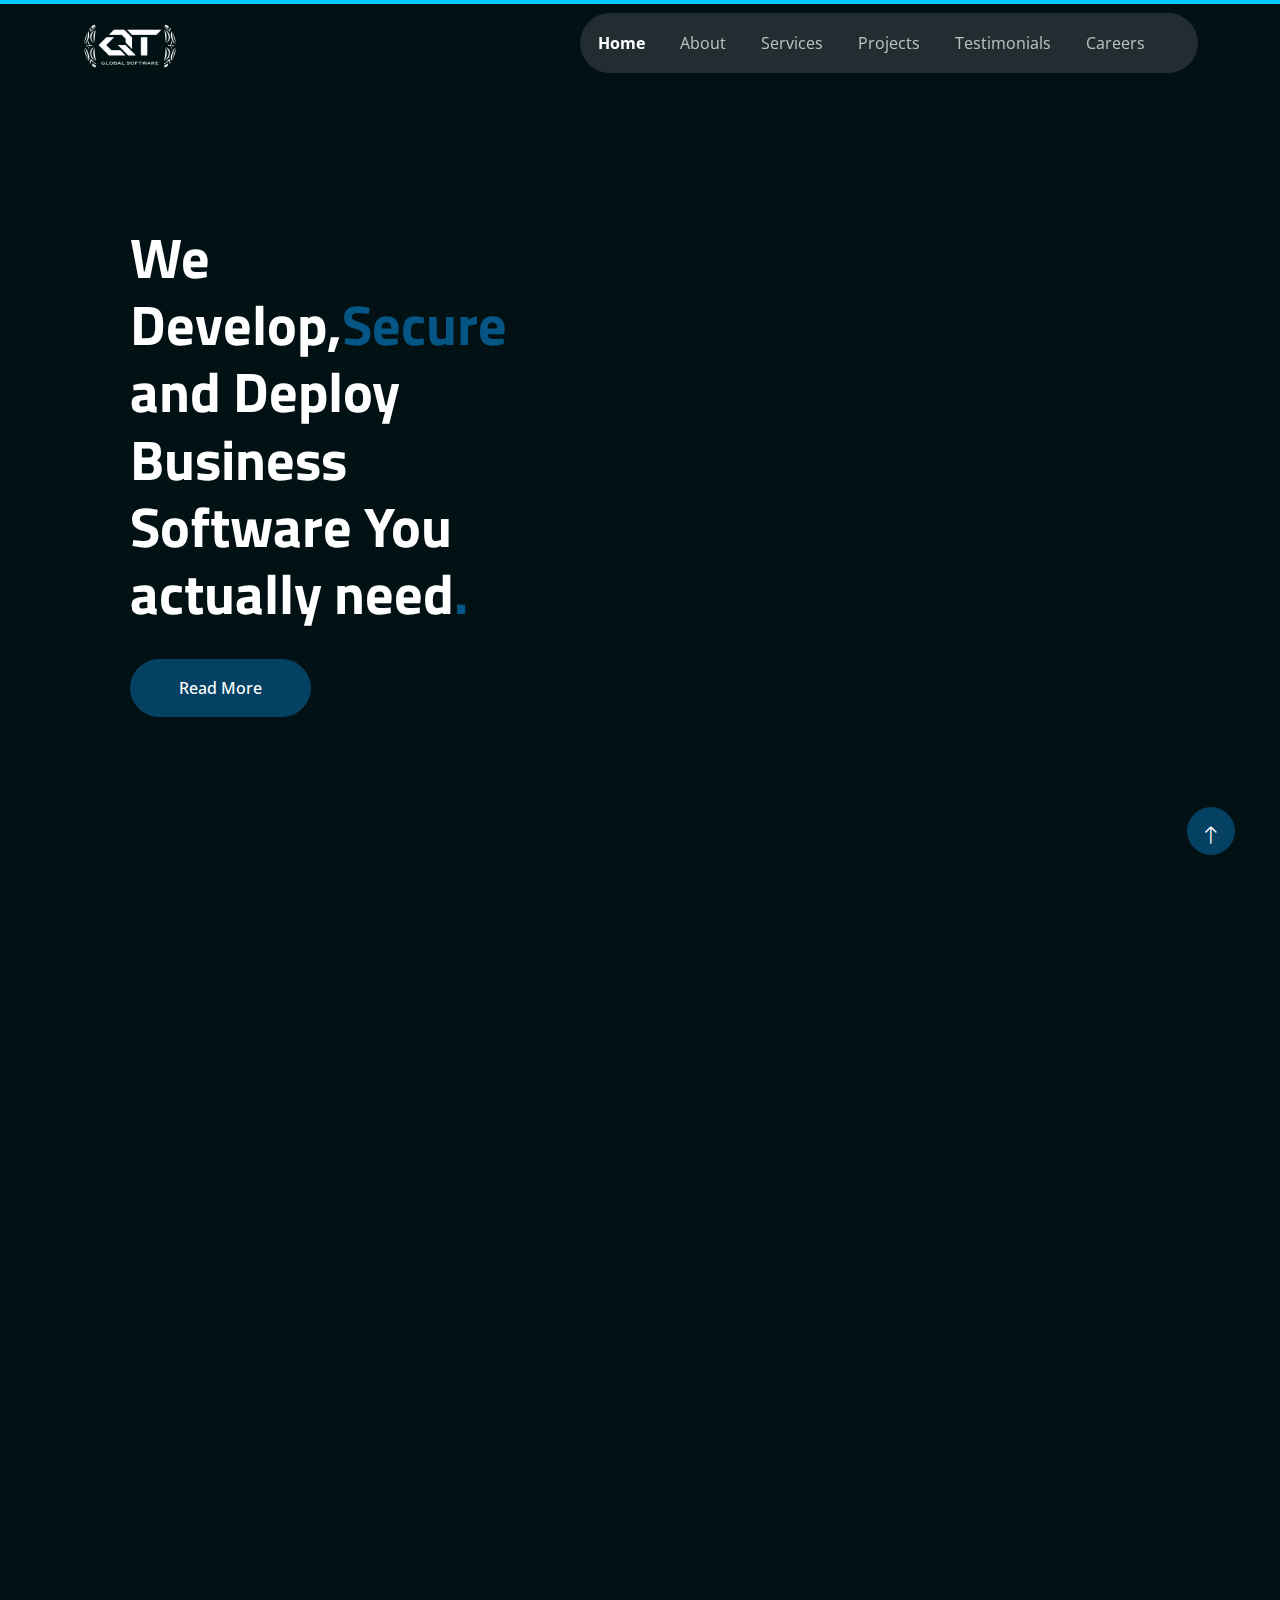
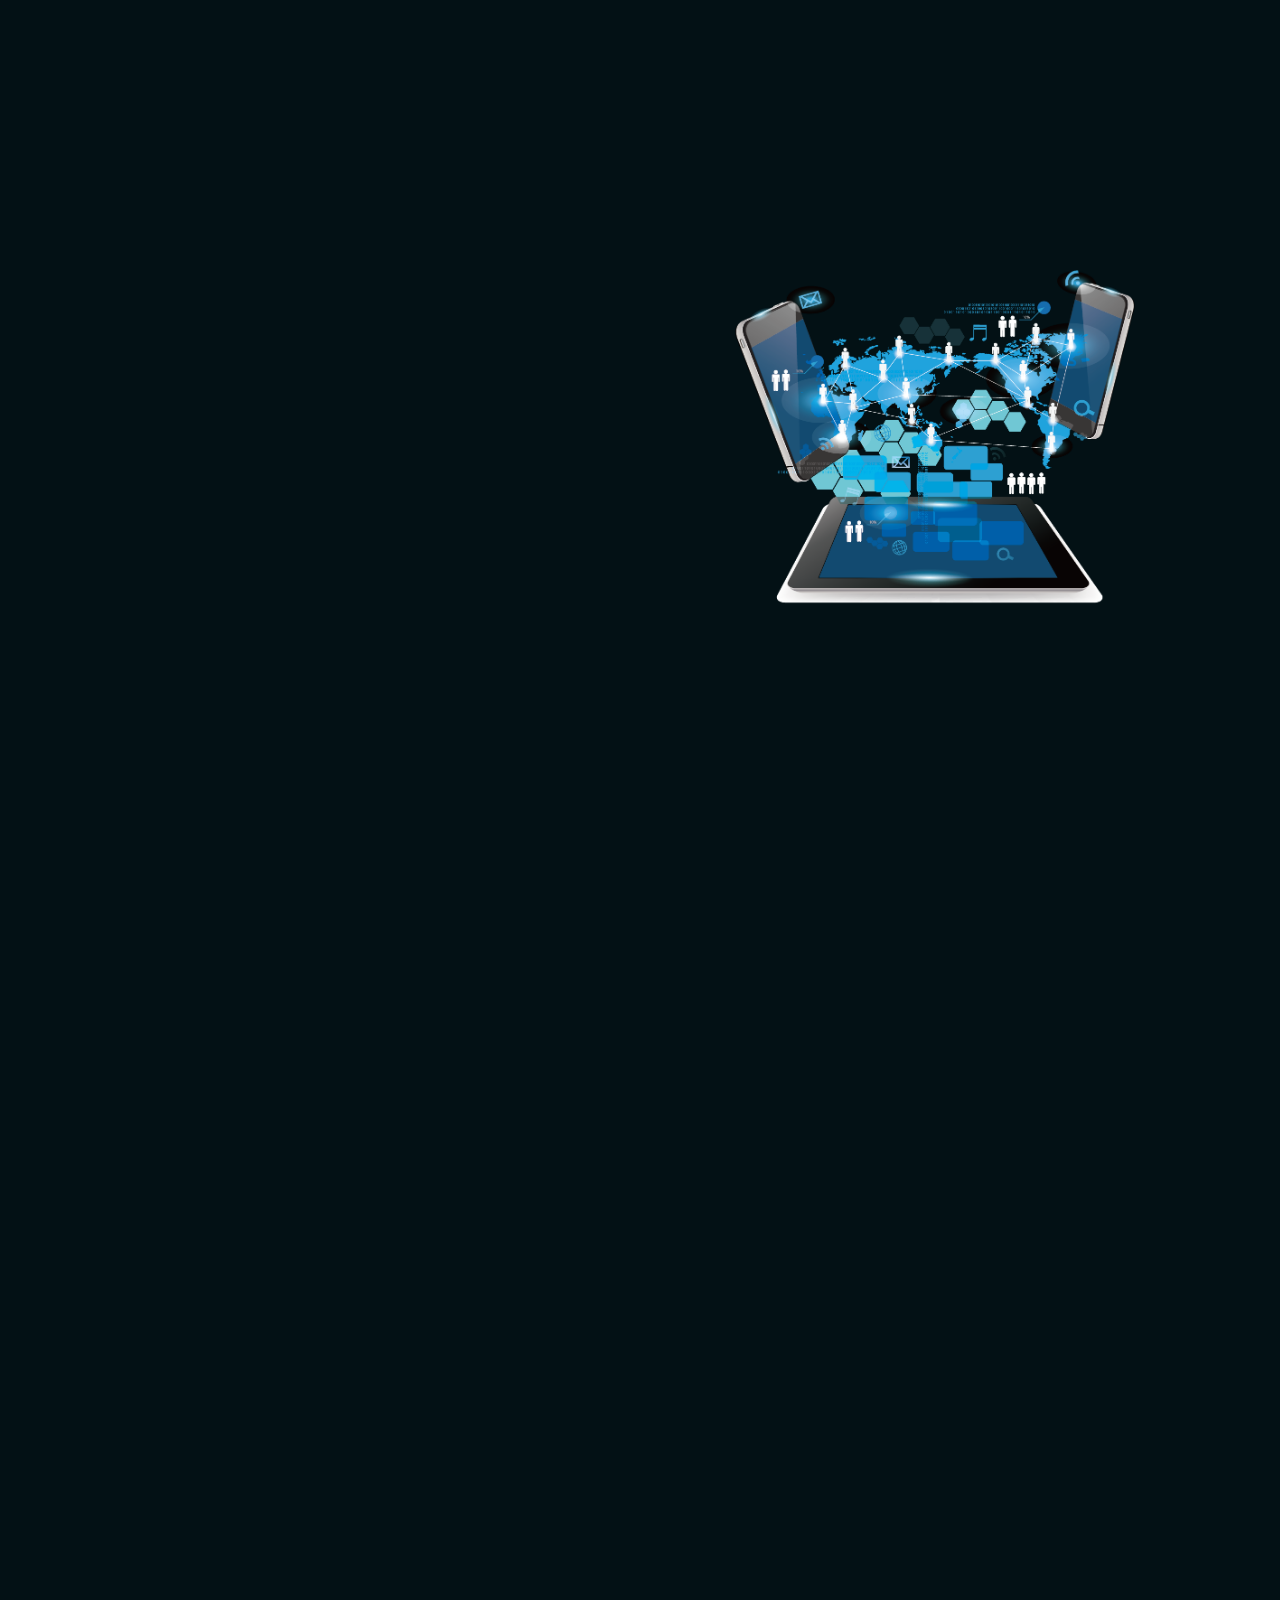
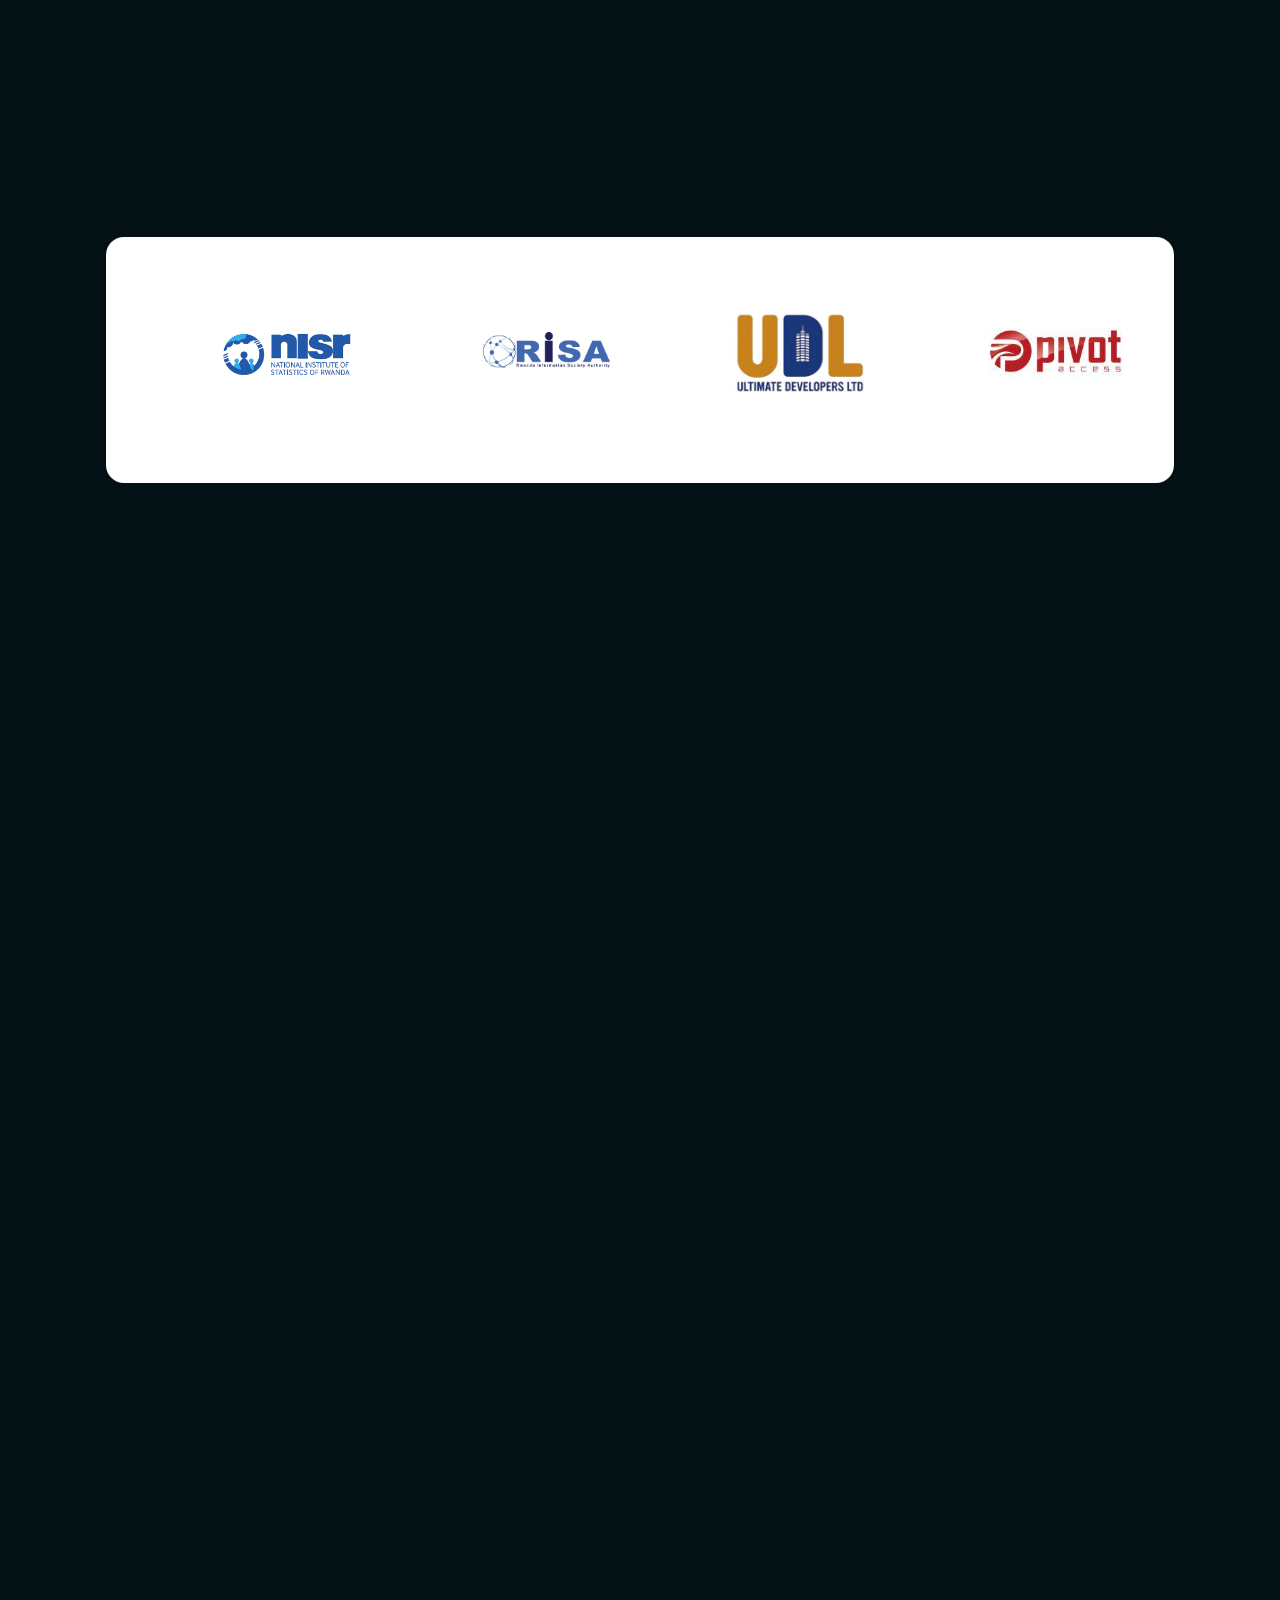
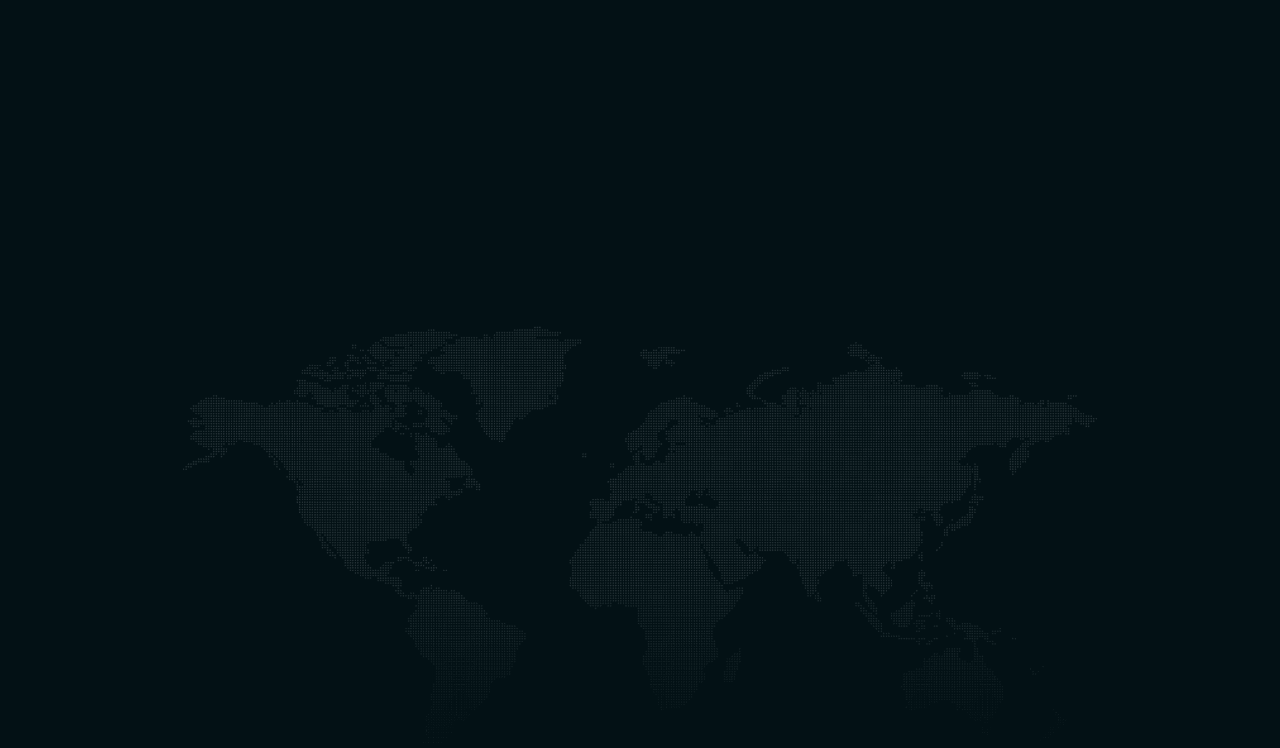
==== index.html @ 453081c2 "new" ====
<!DOCTYPE html>
<html lang="en">


<!-- Mirrored from themewagon.github.io/AI-html/index.html by HTTrack Website Copier/3.x [XR&CO'2014], Sat, 13 Jan 2024 09:35:28 GMT -->
<!-- Added by HTTrack --><meta http-equiv="content-type" content="text/html;charset=utf-8" /><!-- /Added by HTTrack -->
<head>
    <meta charset="utf-8">
    <title>QT Global Software Ltd. Kigali-Rwanda</title>
    <meta content="width=device-width, initial-scale=1.0" name="viewport">
    <meta content="QT Global Software Ltd is a new IT company committed to enhancing the competence and competitiveness of its clients by enabling them to succeed through the power of information technology security. We have six years of experience in building web and mobile applications. 
    We serve government institutions and private businesses requiring 
    robust applications for use by thousands of users." name="keywords">
    <meta content="Our area of practice is quite broad: web & mobile app development, information security,
     and hardware reselling. 
     Our experts know how to turn your idea into a unique, new, and profitable project." name="description">

    <!-- Favicon -->
    <link href="img/logo.png" rel="icon">

    <!-- Google Web Fonts -->
    <link rel="preconnect" href="https://fonts.googleapis.com/">
    <link rel="preconnect" href="https://fonts.gstatic.com/" crossorigin>
    <link href="https://fonts.googleapis.com/css2?family=Open+Sans:wght@400;600&amp;family=Ubuntu:wght@500;700&amp;display=swap"
        rel="stylesheet">

    <!-- Icon Font Stylesheet -->
    <link href="https://cdnjs.cloudflare.com/ajax/libs/font-awesome/5.10.0/css/all.min.css" rel="stylesheet">
    <link href="https://cdn.jsdelivr.net/npm/bootstrap-icons@1.4.1/font/bootstrap-icons.css" rel="stylesheet">

    <!-- Libraries Stylesheet -->
    <link href="lib/animate/animate.min.css" rel="stylesheet">
    <link href="lib/owlcarousel/assets/owl.carousel.min.css" rel="stylesheet">

    <!-- Customized Bootstrap Stylesheet -->
    <link href="css/bootstrap.min.css" rel="stylesheet">

    <!-- Template Stylesheet -->
    <link href="css/style.css" rel="stylesheet">
</head>

<body>
    <!-- Spinner Start -->
    <div id="spinner"
        class="show bg-dark position-fixed translate-middle w-100 vh-100 top-50 start-50 d-flex align-items-center justify-content-center">
       
            <img src="img/logo.png" width="100px" class="img-load">
        </div>
    </div>
    <!-- Spinner End -->


  
    <!-- Navbar Start -->
    <div class="container-fluid sticky-top">
        <div class="container">
            <nav class="navbar navbar-expand-lg navbar-dark p-0">
                <a href="index.html" class="navbar-brand">
                    <h1 class="text-white"><img src="img/logo.png" class="logo"></h1>
                </a>
                <button type="button" class="navbar-toggler ms-auto me-0" data-bs-toggle="collapse"
                    data-bs-target="#navbarCollapse">
                    <span class="navbar-toggler-icon"></span>
                </button>
                <div class="collapse navbar-collapse" id="navbarCollapse">
                    <div class="navbar-nav ms-auto mb-1">
                        <a href="index.html" class="nav-item nav-link active">Home</a>
                        <a href="#about" class="nav-item nav-link">About</a>
                        <a href="#services" class="nav-item nav-link">Services</a>
                        <a href="#projects" class="nav-item nav-link">Projects</a>
                        <a href="#testimonials" class="nav-item nav-link">Testimonials</a>
                        <a href="feature.html" class="nav-item nav-link">Careers</a>
                    </div>
                  

                    
                </div>
            </nav>
        </div>
      
    </div>
    <div id="scroll-progress"></div>
    <!-- Navbar End -->


    <!-- Hero Start -->
    <div >
        <video autoplay loop muted  id="bg-video">
            <source src="img/techwater (1).mp4" type="video/mp4" />
        </video>
  
        <div class="video-overlay header-text">
            <div class="container pt-5 bg-img-hero d-flex justify-content-center justify-content-sm-center">
             
                <div class="row g-5 pt-5">
                    <div class="col-lg-6 align-self-center text-center  mb-lg-5">
                        <div class="container g-5 pt-5" >
                            <!-- <img src="img/waves.png" class="position-absolute img-wave1" width="100%"> -->
                            <div class=" align-self-center text-center text-lg-start mb-lg-5 " style="margin-top: 80px;">
                                <!-- <div class="btn btn-sm  rounded-pill text-white px-3 mb-3 animated slideInRight">QT GLOBAL SOFTWARE</div> -->
                                <h1 class="display-4 text-white  animated slideInRight">We Develop,<span class="hero-span">Secure</span> and Deploy Business Software You actually need<span class="hero-span">.</span> </h1>
                                
                                    <!-- <p id="text">
                                        QT Global Software Ltd is a new IT company committed<br>
                                        to enhancing the competence and competitiveness of its clients<br>
                                        by enabling them to succeed through the power of information technology security.
                                    </p> -->
                               
                             
                                <!-- <p class="text-white mb-4 animated slideInRight"></p> -->
                                    <section>
                                        <a href="#index.html" class="btn hero1 mt-4 button fixed  py-sm-3 px-sm-5 rounded-pill me-3 animated slideInRight ">Read More</a>
                                        <!-- <a href="#contact" class="btn hero2 mt-5 button  py-sm-3 px-sm-5 rounded-pill me-3 animated slideInRight">Contact Us</a> -->
                                       
                                    </section>
                               
    
                            </div>
                           
                        </div>
                    </div>
                    <!-- <div class="col animated slideInLeft ">

                    
                      <img class="img-fluid mt-" src="img/3d-internet-secuirty-badge-removebg-preview.png" alt="">
                    </div> -->
                </div>
            
            
             

               </div>   
             
         
            </div>
                         
                               
                           </div>
         
      
    </div>
    <!-- Hero End -->



<section id="about">
   <!-- About Start -->
   <div class="container-fluid  py-5">
    <div class="container">
        <div class="row g-5 align-items-center">
            <div class="col-lg-6 wow fadeIn" data-wow-delay="0.1s">
                <div class="about-img">
                    <img class="img-fluid img-1" src="img/3d-internet-secuirty-badge-removebg-preview.png">
                </div>
            </div>
            <div class="col-lg-6 wow fadeIn" data-wow-delay="0.5s">
                <h5 class=" about-h1 px-3 mb-3">About Us</h5>
                <h1 class="mb-4 text-white">We Create And Develop Secure Digital Products</h1>
                <p class="mb-4 about-p ">QT Global Software Ltd is a new IT company
                     committed to enhancing the competence and competitiveness of its clients
                      by enabling them to succeed through the power of information technology security.
                       We have six years of experience in building web and mobile applications.
                        We serve government institutions and private businesses requiring 
                        robust applications for use by thousands of users.

                </p>
                <div class="row g-4 pt-3">
                    <div class="col-sm-6">
                        <div class="d-flex rounded p-3" style="background: rgba(256, 256, 256, 0.1);">
                            <!-- <i class="fa fa-users fa-3x "></i> -->
                            <div class="ms-3">
                                <h1 class=" mb-0 text-white" data-toggle="counter-up">7</h1>
                                <p class=" mb-0 font-weight-bold">Years Of Experience</p>
                            </div>
                        </div>
                    </div>
                    <div class="col-sm-6">
                        <div class="d-flex rounded p-3" style="background: rgba(256, 256, 256, 0.1);">
                            <!-- <i class="fa fa-check fa-3x "></i> -->
                            <div class="ms-3">
                                <h1 class="mb-0 text-white" data-toggle="counter-up">125</h1>
                                <p class="mb-0">Products</p>
                            </div>
                        </div>
                    </div>
                    <div class="col-sm-6">
                        <div class="d-flex rounded p-3" style="background: rgba(256, 256, 256, 0.1);">
                            <!-- <i class="fa fa-check fa-3x "></i> -->
                            <div class="ms-3">
                                <h1 class=" mb-0 text-white" data-toggle="counter-up">100</h1>
                                <p class="mb-0">Employees</p>
                            </div>
                        </div>
                        
                    </div>
                    <div class="col-sm-6">
                        <div class="d-flex rounded p-3" style="background: rgba(256, 256, 256, 0.1);">
                            <!-- <i class="fa fa-check fa-3x "></i> -->
                            <div class="ms-3">
                                <h1 class=" mb-0 text-white" data-toggle="counter-up">9999</h1>
                                <p class=" mb-0">Clients</p>
                            </div>

                        </div>


                    </div>

                </div>
                <a href="#index.html"  class="btn hero1 mt-4 button fixed  py-sm-3 px-sm-5 rounded-pill me-3 animated slideInRight align-self-end">Read More</a>

            
            
            </div>
        </div>
    </div>
</div>
<!-- About End -->
</section>

 

<section id="services">
    <!-- <img src="img/waves.png" class="position-absolute img-fluid img-wave2" width="40%"> -->
   <!-- Service Start -->
   <div class="container-fluid  mt-5 py-5">
  
    <div class="container py-5">
    
        <div class="row g-5 ">
            <div class="col-lg-6 wow fadeIn" data-wow-delay="0.1s" >
                <h5 class=" about-h1 px-3 mb-3 ">Our Services</h5>
                <h1 class="text-white">We Build and Deploy Secured Products</h1>
                <p class="about-p">
                    Our area of practice is quite broad: web & mobile app development, information security, and hardware reselling. </p>
                    <div class="row">
                   
                        <div class="col-md-6 mt-3 mb-5">
                            <div class="card-t card-1">
                                <p class="time-text"><span>Mobile Application Development</span></p>
                                <p class="day-text">We are proud to offer our clients fully customisable mobile apps.</p>
                                <svg xmlns="http://www.w3.org/2000/svg" width="40" height="40" fill="currentColor" class="bi bi-phone-fill" viewBox="0 0 16 16">
                                    <path d="M3 2a2 2 0 0 1 2-2h6a2 2 0 0 1 2 2v12a2 2 0 0 1-2 2H5a2 2 0 0 1-2-2zm6 11a1 1 0 1 0-2 0 1 1 0 0 0 2 0"/>
                                  </svg>                                    </div>
                        </div>
                        <div class="col-md-6 mt-3 mb-5">
                            <div class="card-t card-1 ">
                                <p class="time-text"><span>Web Application Development</span></p>
                                <p class="day-text">We develop digital strategies, products and services that will matter.</p>
                                <svg xmlns="http://www.w3.org/2000/svg" width="40" height="40" fill="currentColor" class="bi bi-laptop-fill" viewBox="0 0 16 16">
                                    <path d="M2.5 2A1.5 1.5 0 0 0 1 3.5V12h14V3.5A1.5 1.5 0 0 0 13.5 2zM0 12.5h16a1.5 1.5 0 0 1-1.5 1.5h-13A1.5 1.5 0 0 1 0 12.5"/>
                                  </svg>                                    
                                </div>
                        </div>
                        <div class="col-md-6 mt-3 mb-5">
                            <div class="card-t card-1">
                                <p class="time-text"><span>Information Security</span></p>
                                <p class="day-text">Our professional team ensures maximum safety at all times.</p>
                                <svg xmlns="http://www.w3.org/2000/svg" width="40" height="40" fill="currentColor" class="bi bi-shield-lock-fill" viewBox="0 0 16 16">
                                    <path fill-rule="evenodd" d="M8 0c-.69 0-1.843.265-2.928.56-1.11.3-2.229.655-2.887.87a1.54 1.54 0 0 0-1.044 1.262c-.596 4.477.787 7.795 2.465 9.99a11.777 11.777 0 0 0 2.517 2.453c.386.273.744.482 1.048.625.28.132.581.24.829.24s.548-.108.829-.24a7.159 7.159 0 0 0 1.048-.625 11.775 11.775 0 0 0 2.517-2.453c1.678-2.195 3.061-5.513 2.465-9.99a1.541 1.541 0 0 0-1.044-1.263 62.467 62.467 0 0 0-2.887-.87C9.843.266 8.69 0 8 0m0 5a1.5 1.5 0 0 1 .5 2.915l.385 1.99a.5.5 0 0 1-.491.595h-.788a.5.5 0 0 1-.49-.595l.384-1.99A1.5 1.5 0 0 1 8 5"/>
                                  </svg>                              
                                
                                </div>
                        </div>
                        <div class="col-md-6 mt-3">
                            <div class="card-t card-1">
                                <p class="time-text"><span>Hardware Reselling</span></p>
                                <p class="day-text">We provide the best in class hardware for all your IT needs.</p>
                                <svg xmlns="http://www.w3.org/2000/svg" width="40" height="40" fill="currentColor" class="bi bi-hdd-stack" viewBox="0 0 16 16">
                                    <path d="M14 10a1 1 0 0 1 1 1v1a1 1 0 0 1-1 1H2a1 1 0 0 1-1-1v-1a1 1 0 0 1 1-1zM2 9a2 2 0 0 0-2 2v1a2 2 0 0 0 2 2h12a2 2 0 0 0 2-2v-1a2 2 0 0 0-2-2z"/>
                                    <path d="M5 11.5a.5.5 0 1 1-1 0 .5.5 0 0 1 1 0m-2 0a.5.5 0 1 1-1 0 .5.5 0 0 1 1 0M14 3a1 1 0 0 1 1 1v1a1 1 0 0 1-1 1H2a1 1 0 0 1-1-1V4a1 1 0 0 1 1-1zM2 2a2 2 0 0 0-2 2v1a2 2 0 0 0 2 2h12a2 2 0 0 0 2-2V4a2 2 0 0 0-2-2z"/>
                                    <path d="M5 4.5a.5.5 0 1 1-1 0 .5.5 0 0 1 1 0m-2 0a.5.5 0 1 1-1 0 .5.5 0 0 1 1 0"/>
                                  </svg>                                  
                                
                                </div>
                        </div>
    
    
    
                    </div>
            </div>
            <div class="col-lg-6" >
              
                <img class="img-fluid img-1" src="img/pngwing.com (1).png">

            </div>
        </div>
    </div>
</div>
<!-- Service End -->
</section>
 <!-- projects -->
 
 <section id="testimonials">
 
    <div class="container-xxl py-5">
     <div class="container py-5">
         <div class="row g-5">
             <div class="col-lg-7 wow fadeIn" data-wow-delay="0.1s">

                 <div class="owl-carousel testimonial-carousel ">
                    <div class="testimonial-item ">
                        <iframe width="100%" height="400px" src="https://www.youtube.com/embed/OPwYTY64KwA?si=0gqeP3kCL10Dueht&amp;controls=0&autoplay=1&mute=1" 
                        title="YouTube video player"
                         frameborder="0"
                          allow="accelerometer; autoplay; clipboard-write; encrypted-media; gyroscope; picture-in-picture; web-share"
                           allowfullscreen></iframe>
                    </div>
                    <div class="testimonial-item ">
                        <iframe width="100%" height="400px" src="https://www.youtube.com/embed/MW4aTURxfww?si=IvdRCSQ20pLTaP1K" 
                        title="YouTube video player" frameborder="0" allow="accelerometer;; clipboard-write; encrypted-media; gyroscope; picture-in-picture; web-share" allowfullscreen></iframe>
                    </div>
                    <div class="testimonial-item ">
                        <iframe width="100%" height="400px" src="https://www.youtube.com/embed/R1HXSEBSa0g?si=lnVVUQ3HJHnzeJki" title="YouTube video player" frameborder="0" allow="accelerometer; 
                        clipboard-write; encrypted-media; gyroscope; picture-in-picture; web-share" allowfullscreen></iframe>
                    </div>
                </div>
             </div>
             <div class="col-lg-4 wow fadeIn" data-wow-delay="0.5s">
                <h5 class="about-h1">Testimonial</h5>
                <h1 class="text-white">What Our Clients Say!</h1>
                               
                 <p class="about-p">Our experts know how to turn your idea into a unique, new, and profitable project.</p>
               
             </div>
         </div>
     </div>
 </div>

     </section>

<section >
 <!-- Our Partners -->
 <div class="container-fluid py-5">
    <div class="container py-5">
        <div class="mx-auto text-center wow fadeIn" data-wow-delay="0.1s" style="max-width: 500px;">
            <h5 class="about-h1">Our Partners</h5>
            <h1 class="text-white">Collaborating For High Impact</h1>
        </div>
         <!-- client start -->
<section id="clients">
    <div class="container-fluid py-5 reveal fade-left" >
        <div class="container">
          
            <section id="marquee__container">
            
                
                <div class="marquee">
                    <ul class="marquee__content">
                        <li><img class="marquee__img" src="img/nisr.jpeg"></li>
                        <li><img class="marquee__img" src="img/risalogo.jpg"></li>
                        <li><img class="marquee__img" src="img/udl.jpeg"></li>
                        <li><img class="marquee__img" src="img/pivot access.jpeg"></li>
                        <li><img class="marquee__img" src="img/rura.png"></li>
                        <li><img class="marquee__img" src="img/rbc.png"></li>
                        <li><img class="marquee__img" src="img/pivot access.jpeg"></li>
                        <li><img class="marquee__img" src="img/udl.jpeg"></li>
            
                        <!--Repeats for loop-->
                        <li><img class="marquee__img" src="img/nisr.jpeg"></li>
                        <li class="marquee--invisible--mobile"><img class="marquee__img" src="img/risalogo.jpg"></li>
                        <li class="marquee--invisible--mobile"><img class="marquee__img" src="img/rura.png"></li>
                        <li class="marquee--invisible--mobile"><img class="marquee__img" src="img/rbc.png"></li>
                    </ul>
                </div>
                </section>
        </div>
    </div>
</section>
    </div>
</div>
</section>
   
    <!-- FAQs Start -->
 

    <section id="projects">
 <!-- Case Start -->
 <div class="container-fluid py-5">
    <div class="container py-5">
        <div class="row g-5">
            <div class="col-lg-5 wow fadeIn" data-wow-delay="0.1s">
                <h5 class="about-h1">Case Studies</h5>
                <h1 class="text-white">Take a look on our Projects</h1>
                <p class="about-p">We have Worked on Multiple projects in different sectors. </p>
             
            </div>
            <div class="col-lg-7 wow fadeIn" data-wow-delay="0.1s">
                <div class="owl-carousel testimonial-carousel ">
                    <div class="testimonial-item ps-5">
                        <div class="testimonial-item ps-5">
                            <img src="img/project0.png">
                         </div>
                    </div>
                    <div class="testimonial-item ps-5">
                        <div class="testimonial-item ps-5">
                            <img class="proj-img" src="img/project2.png">
                         </div>
                    </div>
                    <div class="testimonial-item ps-5">
                       <img class="proj-img" src="img/project3.png">
                    </div>
                    <div class="testimonial-item ps-5">
                        <img class="proj-img" src="img/project4.png">
                     </div>
                     <div class="testimonial-item ps-5">
                        <img src="img/project5.png">
                     </div>
                     <div class="testimonial-item ps-5">
                        <img src="img/project6.png">
                     </div>
                </div>
            </div>
         
        </div>
    </div>
</div>
<!-- Case End -->
    </section>
   



 

    <section id="contact">
        <div class="container-fluid contact-container newsletter py-5">
            <div class="container">
                <div class="row g-5 align-items-center">
                    <div class="col-md-5 ps-lg-0 pt-5 pt-md-0 text-start wow fadeIn" data-wow-delay="0.3s">
                        <img class="img-fluid" src="img/newsletter.png" alt="">
                    </div>
                    <div class="col-md-7 py-5 newsletter-text wow fadeIn" data-wow-delay="0.5s">
                        <h5 class="text-white px-3 mb-3">Contact Us</h5>
                        <h1 class="text-white mb-4">Any Project in Mind? Contact us Know.</h1>
                        <div class="position-relative w-100 mt-3 mb-2">
                            <form>
                                <div class="row g-3">
                                    <div class="col-md-6">
                                        <div class="form-floating">
                                            <input type="text" class="form-control" id="name" placeholder="Your Name">
                                            <label for="name">Your Name</label>
                                        </div>
                                    </div>
                                    <div class="col-md-6">
                                        <div class="form-floating">
                                            <input type="email" class="form-control" id="email" placeholder="Your Email">
                                            <label for="email">Your Email</label>
                                        </div>
                                    </div>
                                    <div class="col-12">
                                        <div class="form-floating">
                                            <input type="text" class="form-control" id="subject" placeholder="Subject">
                                            <label for="subject">Subject</label>
                                        </div>
                                    </div>
                                    <div class="col-12">
                                        <div class="form-floating">
                                            <textarea class="form-control" placeholder="Leave a message here" id="message" style="height: 150px"></textarea>
                                            <label for="message">Message</label>
                                        </div>
                                    </div>
                                    <div class="col-12">
                                        <button class="btn hero3  w-100 py-3" type="submit">Send Message</button>
                                    </div>
                                </div>
                            </form>
                        </div>
                    
                    </div>
                </div>
            </div>
        </div>
    </section>

    <!-- Newsletter Start -->

    <!-- Newsletter End -->


    <!-- Footer Start -->
    <div class="container-fluid bg-dark text-white-50 footer pt-5">
        <div class="container py-5">
            <div class="row g-5">
                <div class="col-md-6 col-lg-3 wow fadeIn" data-wow-delay="0.1s">
                    <a href="index.html" class="navbar-brand">
                        <h1 class="text-white"><img src="img/logo.png" class="" width="100px"></h1>
                    </a>
                    <p class="mb-0">QT Global Software Ltd is a new IT company committed to enhancing the competence and competitiveness 
                        of its clients by enabling them to succeed through the power of information technology security.</p>
                </div>
                <div class="col-md-6 col-lg-3 wow fadeIn" data-wow-delay="0.3s">
                    <h5 class="text-white mb-4">Get In Touch</h5>
                    <p><i class="fa fa-map-marker-alt me-3"></i>Telecom House 8 KG 7 Ave</p>
                    <p><i class="fa fa-phone-alt me-3"></i>+250 788 309 939</p>
                    <p><i class="fa fa-envelope me-3"></i>info@qtsoftwareltd.com</p>
                    <div class="d-flex pt-2">
                        <a class="btn btn-outline-light btn-social" href="#"><i class="fab fa-twitter"></i></a>
                        <a class="btn btn-outline-light btn-social" href="#"><i class="fab fa-facebook-f"></i></a>
                        <a class="btn btn-outline-light btn-social" href="#"><i class="fab fa-youtube"></i></a>
                        <a class="btn btn-outline-light btn-social" href="#"><i class="fab fa-instagram"></i></a>
                        <a class="btn btn-outline-light btn-social" href="#"><i class="fab fa-linkedin-in"></i></a>
                    </div>
                </div>
                <div class="col-md-6 col-lg-3 wow fadeIn" data-wow-delay="0.5s">
                    <h5 class="text-white mb-4">Popular Link</h5>
                    <a class="btn btn-link" href="#">About Us</a>
                    <a class="btn btn-link" href="#">Contact Us</a>
                    <a class="btn btn-link" href="#">Privacy Policy</a>
                  
                    <a class="btn btn-link" href="#">Career</a>
                </div>
                <div class="col-md-6 col-lg-3 wow fadeIn" data-wow-delay="0.7s">
                    <h5 class="text-white mb-4">Our Services</h5>
                    <a class="btn btn-link" href="#">Web Application Dev</a>
                    <a class="btn btn-link" href="#">Mobile Application</a>
                    <a class="btn btn-link" href="#">Information Security</a>
                    <a class="btn btn-link" href="#">Solution Reseller</a>
                   
                </div>
            </div>
        </div>
        <div class="container wow fadeIn" data-wow-delay="0.1s">
            <div class="copyright">
                <div class="row">
                    <div class="col-md-6 text-center text-md-start mb-3 mb-md-0">
                        &copy; <a class="border-bottom" href="#">QT Global software Ltd</a>, All Right Reserved.

                        <!--/*** This template is free as long as you keep the footer author’s credit link/attribution link/backlink. If you'd like to use the template without the footer author’s credit link/attribution link/backlink, you can purchase the Credit Removal License from "https://htmlcodex.com/credit-removal". Thank you for your support. ***/-->
                    
                    </div>
              
                </div>
            </div>
        </div>
    </div>
    <!-- Footer End -->


    <!-- Back to Top -->
    <a href="#" class="btn btn-lg btn-primary btn-lg-square back-to-top pt-2"><i class="bi bi-arrow-up"></i></a>


    <!-- JavaScript Libraries -->
    <script src="https://ajax.googleapis.com/ajax/libs/jquery/3.6.1/jquery.min.js"></script>
    <script src="https://cdn.jsdelivr.net/npm/bootstrap@5.0.0/dist/js/bootstrap.bundle.min.js"></script>
    <script src="lib/wow/wow.min.js"></script>
    <script src="lib/easing/easing.min.js"></script>
    <script src="lib/waypoints/waypoints.min.js"></script>
    <script src="lib/counterup/counterup.min.js"></script>
    <script src="lib/owlcarousel/owl.carousel.min.js"></script>

    <!-- Template Javascript -->
    <script src="js/main.js"></script>
</body>


<!-- Mirrored from themewagon.github.io/AI-html/index.html by HTTrack Website Copier/3.x [XR&CO'2014], Sat, 13 Jan 2024 09:36:02 GMT -->
</html>
---- css/style.css ----
@import url('https://fonts.googleapis.com/css2?family=Titillium+Web:ital,wght@0,200;0,300;0,400;0,600;0,700;0,900;1,200;1,300;1,400;1,600;1,700&display=swap');
@import url('https://fonts.googleapis.com/css2?family=Poppins:ital,wght@0,100;0,200;0,300;0,400;0,500;0,600;0,700;0,800;0,900;1,100;1,200;1,300;1,400;1,500;1,600;1,700;1,800;1,900&display=swap');

/********** Template CSS **********/
:root {
    --primary: #054163;
    --secondary: #031d26;
    --light: #F4F7FE;
    --dark: #031115;
}

body{
    background-color: #031115;
}
/*** Spinner ***/
#spinner {
    opacity: 0;
    visibility: hidden;
    transition: opacity .5s ease-out, visibility 0s linear .5s;
    z-index: 99999;
  
}

#spinner.show {
    transition: opacity .5s ease-out, visibility 0s linear 0s;
    visibility: visible;
    opacity: 1;
}

.back-to-top {
    position: fixed;
    display: none;
    right: 45px;
    bottom: 45px;
    z-index: 99;
}


/*** Heading ***/
h1,
h2,
h3,
.fw-bold {
    font-weight: 700 !important;
}
h1{
    font-family: "Titillium Web", sans-serif;
    font-weight: 700 !important;
    font-style: normal;
}

h4,
h5,
h6,
.fw-medium {
    font-weight: 500 !important;
}
.about-p{
    color:#787878;
}
.about-h1{
    color:#034870;
}
.about-h1-header{
    color:#054163;
}

/*** Button ***/
.btn {
    font-weight: 500;
    transition: .5s;
    background-color: #054163;
    color: white;
    border-color: #054163 ;
   
}
.hero-span{
    color: #065685 !important;;
}
.hero2{
 
   color: white;
   border-color: #065685 ;
   background-color: transparent;
   transition: .5s;
   
}
.hero3 {
   
    transition: .5s;
   
    color: white;
    border-color: #1b8fd2 ;
   
}
.hero3:hover {
   
    transition: .5s;
   background-color: #0a69a0;
    color: rgb(255, 255, 255);
   
   
}


.btn-square {
    width: 38px;
    height: 38px;
}

.btn-sm-square {
    width: 32px;
    height: 32px;
}

.btn-lg-square {
    width: 48px;
    height: 48px;
}

.btn-square,
.btn-sm-square,
.btn-lg-square {
    padding: 0;
    display: flex;
    align-items: center;
    justify-content: center;
    font-weight: normal;
    border-radius: 50px;
}

/* ***Img background */


/*** Navbar ***/
.sticky-top {
    top: -150px;
    transition: .5s;
}

.navbar {
    padding: 40px 0 !important;
    height: 75px;

  
}
.navbar-nav{
    background-color: #ffffff1f;
    padding: 18px 18px 18px 18px !important;
   border-radius: 100px;
   margin-top: 10px;
}

.navbar .navbar-nav .nav-link {
    margin-right: 35px;
    padding: 0;
    color: rgba(255, 255, 255, .7);
    outline: none;
   
}

.navbar .navbar-nav .nav-link:hover,
.navbar .navbar-nav .nav-link.active {
    color: rgba(255, 255, 255, 1);
    /* border-bottom: 3px solid rgb(8, 115, 198); */
    transition: 0.5s ease-out;
    font-weight: bold;
    
   
    
}

.navbar .dropdown-toggle::after {
    border: none;
    content: "\f107";
    font-family: "Font Awesome 5 Free";
    font-weight: 900;
    vertical-align: middle;
    margin-left: 8px;
}

@media (max-width: 991.98px) {
    .navbar .navbar-nav {
        padding: 0 15px;
        background: var(--primary);
        border-radius: 0;
    }

    .navbar .navbar-nav .nav-link  {
        margin-right: 0;
        padding: 10px 0;
    }
}

@media (min-width: 992px) {
    .navbar .nav-item .dropdown-menu {
        display: block;
        border: none;
        margin-top: 0;
        top: 150%;
        opacity: 0;
        visibility: hidden;
        transition: .5s;
    }

    .navbar .nav-item:hover .dropdown-menu {
        top: 100%;
        visibility: visible;
        transition: .5s;
        opacity: 1;
    }
}


/*** Hero Header ***/
.hero-header {
    margin-top: -75px;
    background: url(../img/bg-hero.png) center center no-repeat;
    background-size: cover;
}

.hero-header .breadcrumb-item+.breadcrumb-item::before {
    color: var(--light);
}


/*** Section Title ***/
.section-title::before {
    position: absolute;
    content: "";
    width: 45px;
    height: 4px;
    bottom: 0;
    left: 0;
    background: var(--dark);
}

.section-title::after {
    position: absolute;
    content: "";
    width: 4px;
    height: 4px;
    bottom: 0;
    left: 50px;
    background: var(--dark);
}

.section-title.text-center::before {
    left: 50%;
    margin-left: -25px;
}

.section-title.text-center::after {
    left: 50%;
    margin-left: 25px;
}

.section-title h6::before,
.section-title h6::after {
    position: absolute;
    content: "";
    width: 10px;
    height: 10px;
    top: 2px;
    left: 0;
    background: rgba(33, 66, 177, .5);
}

.section-title h6::after {
    top: 5px;
    left: 3px;
}

.img-wave1{
    transform: rotate(-90deg) !important;
    top:0;
    margin-left: -600px;
    opacity: 0.2;
}
.img-wave2{
    transform: rotate(90deg) !important;
   
    margin-left: 200px;
    opacity: 0.2;
    margin-top: -40px;
}
.img-load{
    animation: scale 1s linear infinite !important;
    margin-left: -10px;
  }
  .img-1{
    animation: scale 40s linear infinite !important;
   
  }
    
  @keyframes scale {
    50% {
      -webkit-transform:scale(1.2);
      -moz-transform:scale(1.2);
      -ms-transform:scale(1.2);
      -o-transform:scale(1.2);
      transform:scale(1.2);
    }
  }


/*** About ***/
.about-img {
    position: relative;
    overflow: hidden;
}

/* .about-img::after {
    position: absolute;
    content: "";
    width: 100%;
    height: 100%;
    top: 0;
    left: 0;
    background: url(../img/bg-about-img.png) top left no-repeat;
    background-size: contain;
} */


/*** Service ***/
.service-item {
    position: relative;
    padding: 45px 30px;
    background: #FFFFFF;
    transition: .5s;
}

.service-item:hover {
    background: var(--primary);
}

.service-item .service-icon {
    margin: 0 auto 20px auto;
    width: 90px;
    height: 90px;
    color: var(--primary);
    background: var(--light);
    transition: .5s;
}

.service-item:hover .service-icon {
    background: #FFFFFF;
}

.service-item h5,
.service-item p {
    transition: .5s;
}

.service-item:hover h5,
.service-item:hover p {
    color: #FFFFFF;
}

.service-item a.btn {
    position: relative;
    display: flex;
    color: var(--primary);
    transition: .5s;
    z-index: 1;
}

.service-item:hover a.btn {
    color: var(--primary);
}

.service-item a.btn::before {
    position: absolute;
    content: "";
    width: 35px;
    height: 35px;
    top: 0;
    left: 0;
    border-radius: 35px;
    background: var(--light);
    transition: .5s;
    z-index: -1;
}

.service-item:hover a.btn::before {
    width: 100%;
    background: var(--light);
}


/*** Feature ***/
.feature {
    background: url(../img/bg-hero.png) center center no-repeat;
    background-size: cover;
}


/*** Newsletter ***/
/* .newsletter {
    background: url(../img/bg-hero.png) center center no-repeat;
    background-size: cover;
} */

@media (min-width: 992px) {
    .newsletter .container {
        max-width: 100% !important;
    }

    .newsletter .newsletter-text  {
        padding-right: calc(((100% - 960px) / 2) + .75rem);
    }
}

@media (min-width: 1200px) {
    .newsletter .newsletter-text  {
        padding-right: calc(((100% - 1140px) / 2) + .75rem);
    }
}

@media (min-width: 1400px) {
    .newsletter .newsletter-text  {
        padding-right: calc(((100% - 1320px) / 2) + .75rem);
    }
}


/*** Case Study ***/
.case-item img {
    transition: .5s;
}
  
.case-item:hover img {
    transform: scale(1.2);
}
  
.case-overlay {
    position: absolute;
    padding: 30px;
    width: 100%;
    height: 100%;
    top: 0;
    left: 0;
    display: flex;
    flex-direction: column;
    align-items: flex-start;
    justify-content: flex-end;
    background: linear-gradient(rgba(20, 24, 62, 0), var(--dark));
    z-index: 1;
}

.case-overlay small {
    display: inline-block;
    padding: 3px 15px;
    color: #FFFFFF;
    background: rgba(20, 24, 62, .7);
    border-radius: 25px;
    margin-bottom: 15px;
}

.case-overlay span.btn:hover {
    color: var(--primary);
    background: #FFFFFF;
    border-color: #FFFFFF;
}


/*** FAQs ***/
.accordion .accordion-item {
    border: none;
    margin-bottom: 15px;
}

.accordion .accordion-button {
    background: var(--light);
    border-radius: 2px;
}

.accordion .accordion-button:not(.collapsed) {
    color: #FFFFFF;
    background: var(--primary);
    box-shadow: none;
}

.accordion .accordion-button:not(.collapsed)::after {
    background-image: url("data:image/svg+xml,%3csvg xmlns='http://www.w3.org/2000/svg' viewBox='0 0 16 16' fill='%23fff'%3e%3cpath fill-rule='evenodd' d='M1.646 4.646a.5.5 0 0 1 .708 0L8 10.293l5.646-5.647a.5.5 0 0 1 .708.708l-6 6a.5.5 0 0 1-.708 0l-6-6a.5.5 0 0 1 0-.708z'/%3e%3c/svg%3e");
}

.accordion .accordion-body {
    padding: 15px 0 0 0;
}


/*** Testimonial ***/
.testimonial-carousel {
    position: relative;
}

.testimonial-carousel .owl-nav {
    position: absolute;
    width: 40px;
    height: 100%;
    top: calc(50% - 50px);
    left: -21px;
    display: flex;
    flex-direction: column;
    align-items: center;
}

/* .testimonial-carousel .owl-nav .owl-prev,
.testimonial-carousel .owl-nav .owl-next {
    margin: 5px 0;
    width: 40px;
    height: 40px;
    display: flex;
    align-items: center;
    justify-content: center;
    color: var(--primary);
    background: #FFFFFF;
    border: 1px solid var(--primary);
    border-radius: 40px;
    font-size: 18px;
    transition: .5s;
} */

.testimonial-carousel .owl-nav .owl-prev:hover,
.testimonial-carousel .owl-nav .owl-next:hover {
    background: var(--primary);
    color: #FFFFFF;
}

.testimonial-carousel .owl-dots {
    margin-top: 35px;
    margin-left: 3rem;
}

.testimonial-carousel .owl-dot {
    position: relative;
    display: inline-block;
    margin-right: 10px;
    width: 13px;
    height: 13px;
    background: #FFFFFF;
    border: 1px solid rgba(49, 154, 215, 0.234) ;
    border-radius: 15px;
    transition: .5s;
}

.testimonial-carousel .owl-dot.active {
    width: 30px;
    background: var(--primary);
}


/*** Team ***/
.team-item {
    transition: .5s;
    border: 1px solid transparent;
    transition: .5s;
}

.team-item:hover {

    border-color: var(--primary);
}


/*** Footer ***/
.footer {
    background: url(../img/footer.png) center center no-repeat;
    background-size: contain;
}

.footer .btn.btn-social {
    margin-right: 5px;
    width: 40px;
    height: 40px;
    display: flex;
    align-items: center;
    justify-content: center;
    color: rgba(255,255,255,.5);
    border: 1px solid rgba(256, 256, 256, .1);
    border-radius: 40px;
    transition: .3s;
}

.footer .btn.btn-social:hover {
    color: var(--primary);
}

.footer .btn.btn-link {
    display: block;
    margin-bottom: 10px;
    padding: 0;
    text-align: left;
    color: rgba(255,255,255,.5);
    font-weight: normal;
    transition: .3s;
}

.footer .btn.btn-link:hover {
    color: #FFFFFF;
}

.footer .btn.btn-link::before {
    position: relative;
    content: "\f105";
    font-family: "Font Awesome 5 Free";
    font-weight: 900;
    margin-right: 10px;
}

.footer .btn.btn-link:hover {
    letter-spacing: 1px;
    box-shadow: none;
}

.footer .copyright {
    padding: 25px 0;
    font-size: 14px;
    border-top: 1px solid rgba(256, 256, 256, .1);
}

.footer .copyright a {
    color: rgba(255,255,255,.5);
}

.footer .copyright a:hover {
    color: #FFFFFF;
}

.footer .footer-menu a {
    margin-right: 15px;
    padding-right: 15px;
    border-right: 1px solid rgba(255, 255, 255, .1);
}

.footer .footer-menu a:last-child {
    margin-right: 0;
    padding-right: 0;
    border-right: none;
}



/* video */
#bg-video {
    min-width: 100%;
    min-height: 99.9vh;
    max-width: 100%;
    max-height: 100vh;
    object-fit: cover;
    z-index: -1;
    margin-top: -75px;
   
    /* transform: rotateY(180deg);
    -webkit-transform:rotateY(180deg);
    -moz-transform:rotateY(180deg); */
}

#bg-video::-webkit-media-controls {
    display: none !important;
}

.video-overlay {
    position: absolute;
    background-color: #031115bc;
    top: 0;
    left: 0;
    height: 105%;
    
    width: 100%;
}
@media (max-width: 700px) {
    .video-overlay {
        width: 200%;
    }

    .navbar-toggler{
       margin-top: -66px !important;
    }
    .logo{
        margin-top: 5px !important;
     }
    
}
@media (max-width: 800px) {
    .video-overlay {
        width: 100%;
    }

  h1 .logo{
        width:20%;
        align-items: center;
    }
    #bg-video{
        min-width: 100%;
        min-height: 99.9vh;
        max-width: 100%;
        max-height: 100vh;
        object-fit: cover;
        z-index: -1;
        margin-top: -75px;
        transform: rotateY(-180deg);
        -webkit-transform:rotateY(-180deg); /* Safari and Chrome */
        -moz-transform:rotateY(-180deg); /* Firefox */

    }
    
}
.bg-col{
    width: 680px;
    height: 400px;
  
   justify-content: center;
   margin-top: 100px;
   border-radius: 10px;
}
@media (max-width: 800px) {
    .bg-col{
      
        margin-left:-25px ;
        margin-top:190px;
        width: 500px;
        height: 400px;
    }
    .navbar .navbar-nav .nav-link:hover,
.navbar .navbar-nav .nav-link.active {
    color: rgba(255, 255, 255, 1);
   
    transition: 0.5s ease-out;
    background-color: #054163;
    
   
    
}
.proj-img{
  width: 500px !important;
}

}

.logo{
    width:20%;
    margin-top: 20px;
}

/* carousel */


#marquee__container {
    background-color: #ffffff;
    min-height: 20vh;
    display: flex;
    justify-content: center;
    flex-direction: column;
    align-items: center;
    font-family: 'Manrope', sans-serif;
    padding: 2rem 0;
    border-radius: 18px;
    }
    
    
    .marquee__title {
        font-size: 3rem;
        color: #5e5e5e;
        margin: 2rem 0;
        text-align: center;
        padding: 1rem;
    }
    
    .marquee {
        background-color: #ffffff;
        color: lightgrey;
        width: 80vw;
        overflow: hidden;
        
    }
    
    .marquee__content {
        list-style: none;
        height: 100%;
        display: flex;
        animation: scrolling 30s linear infinite;
    }
    
    
    .marquee__content li {
        width: 20vw;
        flex-shrink: 0;
        display: flex;
        justify-content: center;
        align-items: center;
        position: relative;
    }
    
    
    
    .marquee__img {
        width: 13vw;
        padding: 1rem;
    }
    
    
    
    @keyframes scrolling{
    0% { transform: translateX(-0vw); }
    100% { transform: translateX(-160vw); }
    }
    
    
    
    
    
    /*HOVER / PAUSED STATE*/
    .marquee__content:hover {
        animation-play-state: paused;
    }
    
    .marquee__img:hover {
        transition: all .4s ease;
        border-radius: 10px;
        box-shadow: 0 0 10px #e0e0e0;
    }
    
    
    
    
    
    
    
    
    
    /*///////////////////////////////////////////////////////////////////////////*/
    
    
    
    
    /*TABLET VERSION*/
    @media screen and (max-width: 1100px) {
        
        .marquee__title {
            font-size: 2.5rem;
            padding: 0rem;
        }
    
    
        .marquee__content li {
            width: 25vw;
        }
    
        .marquee {
            width: 95vw;
            margin: 1rem 0;
        }
    
    
        .marquee__img {
            width: 20vw;
        }
    
    
        @keyframes scrolling {
        0%   {transform: translateX(-0vw);}
        100% { transform: translateX(-200vw);}
        }
    
    }
    
    
    
    
    
    
    
    /*MOBILE VERSION*/
    @media screen and (max-width: 500px) {
        
    
    .marquee__img {
        width: 50vw;
    }
    
    .marquee__content {
        animation: scrolling 25s linear infinite;
    }
    
    
    .marquee__content li {
        width: 100%;
    }
    
    
    .marquee--invisible--mobile {
        display: none!important;
    }
    
    @keyframes scrolling {
    0% { transform: translateX(-0vw); }
    100% { transform: translateX(-760vw); }
    }
    
    }

    /* srcoll progress*/

    #scroll-progress {
        position: fixed;
        top: 0;
        width: 100%;
        height: 4px;
        background: #05c9ff;
        z-index: 10000;
      }
      
      /* contact us Form dark*/
      
      .contact-container{
        /* background-color: #054163; */
        z-index: 100;
      }

    /* cursor */
    /* typing effects */
    .read-width {
        max-width: 830px;
      }
      
      #typewriter {
        display: inline-block;
        font-size: 15px;
        font-weight: lighter !important;
       
       
        color: #ffffff;
      
        letter-spacing: 1px;
      }
      
    p {
        word-wrap: wrap;
       
        line-height: 1.25;
        font-family: "Titillium Web", sans-serif;
        font-weight: 300;
        font-style: normal;
      
        
      }
      
      #sentence {
        animation: blink-caret 0.7s step-end infinite;
        border-right: .15em solid #FFB52B;
      }
      
      @keyframes blink-caret {
        50% { border-color: transparent }
      }
    
    /* animated tex 2 */
    
      #text {
        max-width: 700px;
        text-align: left;
        width: 100%;
        color: rgb(255, 255, 255);
        font-family:"Poppins", sans-serif;
        font-weight: 700;
        font-style: normal;
        font-size: 50px;
        line-height: 2ch;
        margin-top: -10px;
        letter-spacing: -1px;
        margin-left: 20px;
      }
      #text.typing span:last-child {
        background-color: rgb(4, 52, 74);
       width: 10px;
       font-style:italic;
      }

      /* cards */
      .card-t {
        width: 280px;
        height: 150px;
        background: #054163;
        border-radius: 15px;
        box-shadow: rgb(0,0,0,0.7) 5px 10px 50px ,#054163 -5px 0px 250px;
        display: flex;
        color: white;
        justify-content: center;
        position: relative;
        flex-direction: column;
        background: linear-gradient(to right, #054163, rgb(36, 59, 85));
        cursor: pointer;
        transition: all 0.3s ease-in-out;
        overflow: hidden;
      }
      /* .card-1{
        margin: 100px !important;
      }
       */
      .card-t:hover {
        box-shadow: rgb(0,0,0) 5px 10px 50px ,rgb(0,0,0) -5px 0px 250px;
        transform: scale(-2px);
      }
      
      .time-text {
        font-size: 20px;
        margin-top: 0px;
        margin-left: 15px;
        font-weight: 600;
        font-family: 'Gill Sans', 'Gill Sans MT', Calibri, 'Trebuchet MS', sans-serif;
      }
      
      .time-sub-text {
        font-size: 12px;
        margin-left: 5px;
      }
      
      .day-text {
        font-size: 14px;
        margin-top: 0px;
        margin-left: 15px;
        font-weight: 500;
        font-family: 'Gill Sans', 'Gill Sans MT', Calibri, 'Trebuchet MS', sans-serif;
      }
      
      .bi-phone-fill,.bi-laptop-fill,.bi-shield-lock-fill,.bi-hdd-stack {
        font-size: 40px !important;
        position: absolute;
        right: 15px;
        top: 15px;
        transition: all 0.3s ease-in-out;
      }
      
      .card:hover > .bi {
        font-size: 23px;
      }

      @media screen and (max-width: 800px) {
     
        .cursor {
          display: none;
           
          }
          #text{
           font-size: 30px;
          }
          .card-t{
            width: 100%;
            height: 150%;
            margin-bottom: 20px;
            margin-left: 10px !important;
          }
          .time-text{
            display: block;
          }
      }
      .hero-bgr{
        background-image: url(i);
      }
      /* cursor */
      .cursor {
        position: fixed;
        top: 0;
        left: 0;
        width: 1.5rem;
        height: 1.5rem;
        z-index: 2;
        pointer-events: none;
      }
      .cursor div {
        position: absolute;
        display: grid;
        place-items: center;
      }
      .cursor div div {
        border: 1px solid #fff;
        border-radius: 50%;
        animation: pulse 2.5s linear infinite;
        box-shadow: 0 0 50px 5px #5e8dd86e;
      }
      .cursor div:nth-child(1),
      .cursor div:nth-child(2) {
        width: 100%;
        height: 100%;
      }
      .cursor div:nth-child(1) {
        transition: transform 0.7s ease-out;
      }
      .cursor div:nth-child(2) {
        transition: transform 0.1s ease-out;
      }
      .cursor div:nth-child(2) div {
        background: #fff;
        border-radius: 50%;
        width: 8px;
        height: 8px;
      }

      /* scroll Down button */
      .scroll-down
{
    position: absolute;
    top: 80%;
    left: 50%;
    transform: translate(-50%,-50%);
}
.scroll-down span:nth-child(2)
{
    animation-delay: -0.2s;
}
.scroll-down span:nth-child(3)
{
    animation-delay: -0.4s;
}
.scroll-down span
{
    display: block;
    width: 20px;
    height: 20px;
    border-bottom: 1px solid #fff;
    border-right: 1px solid #fff;
    transform: rotate(45deg);
    margin: -10px;
    animation: animate 2s infinite;
}
@keyframes animate
{
    0%
  {
        opacity: 0;
        transform: rotate(45deg) translate(-20px,-20px);
    }
    50%
  {
        opacity: 1;
    }
    100%
  {
        opacity: 0;
        transform: rotate(45deg) translate(20px,20px);
    }
}

/* subscribe */

header {
    height: 600px;
    width: 100vw;
    background: black;
    overflow: hidden;
}

.img-bg {
 background-position: center;
   opacity: 0.4;
}
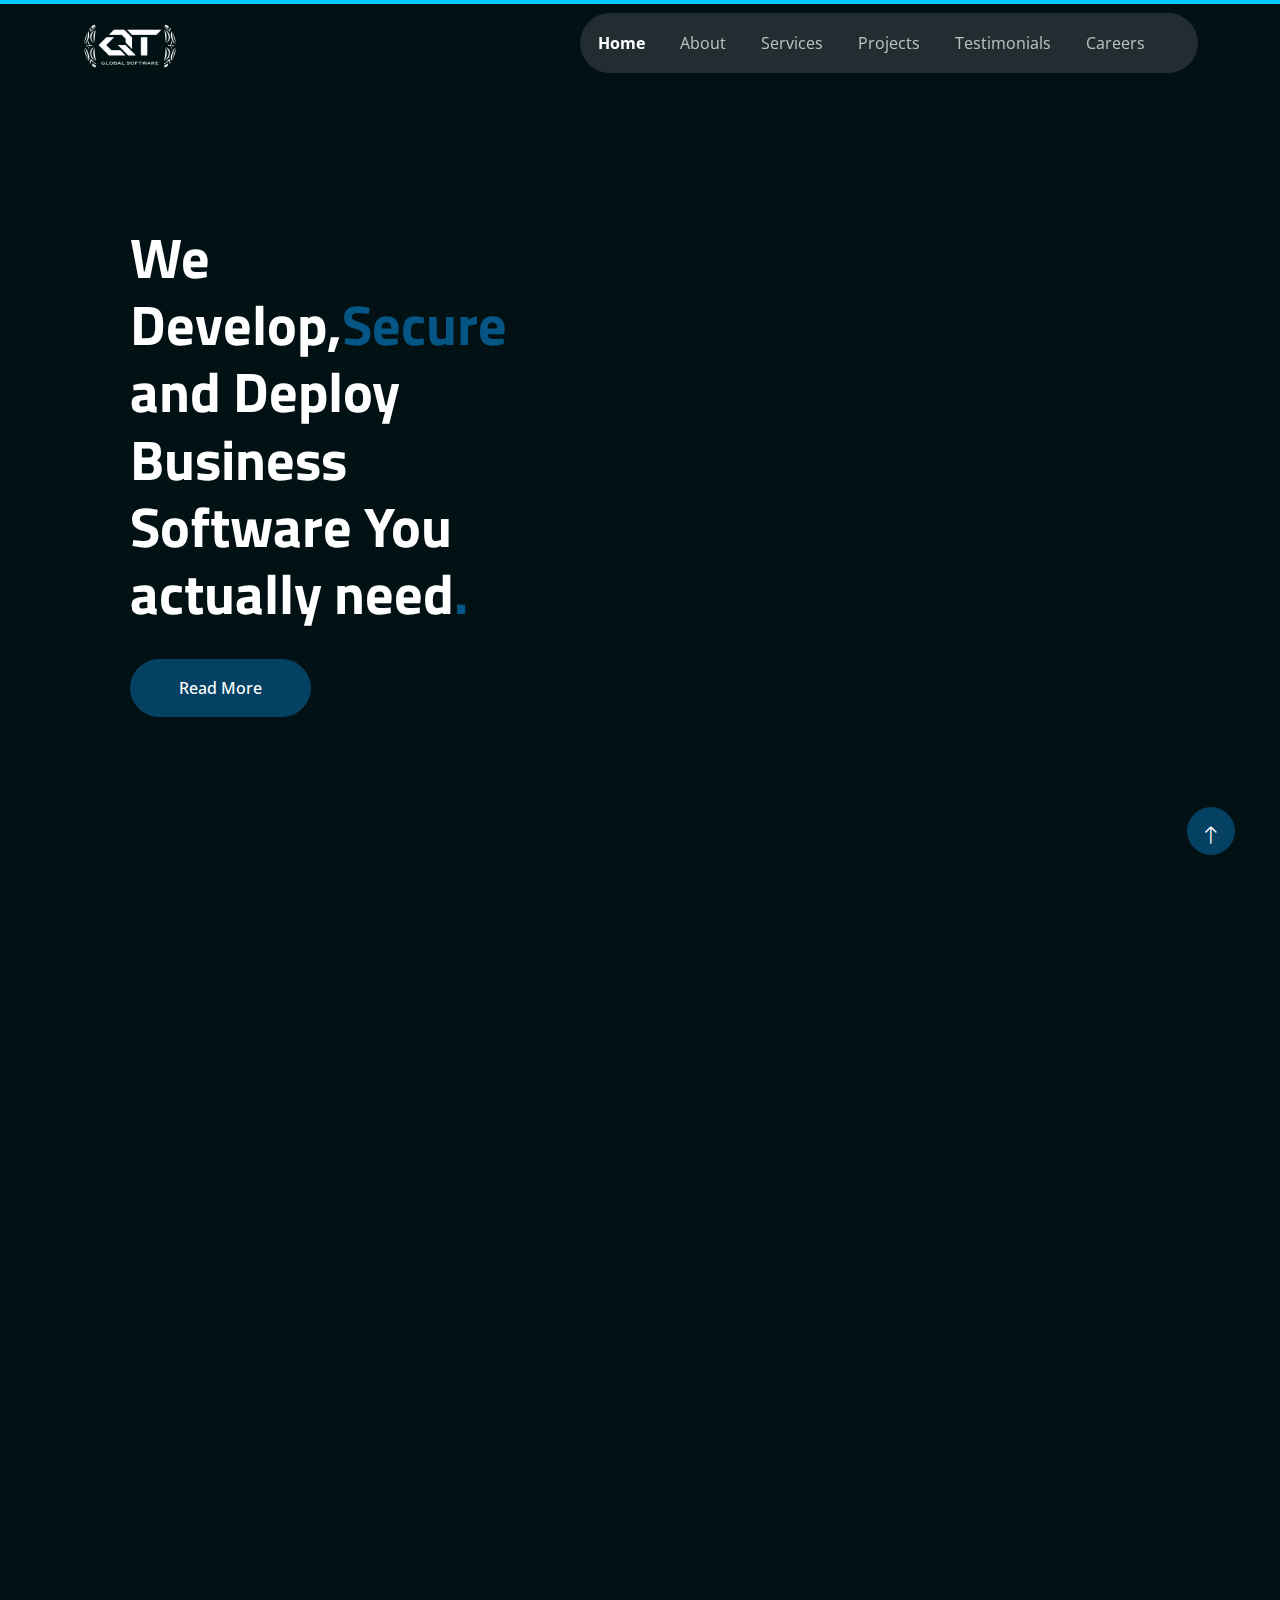
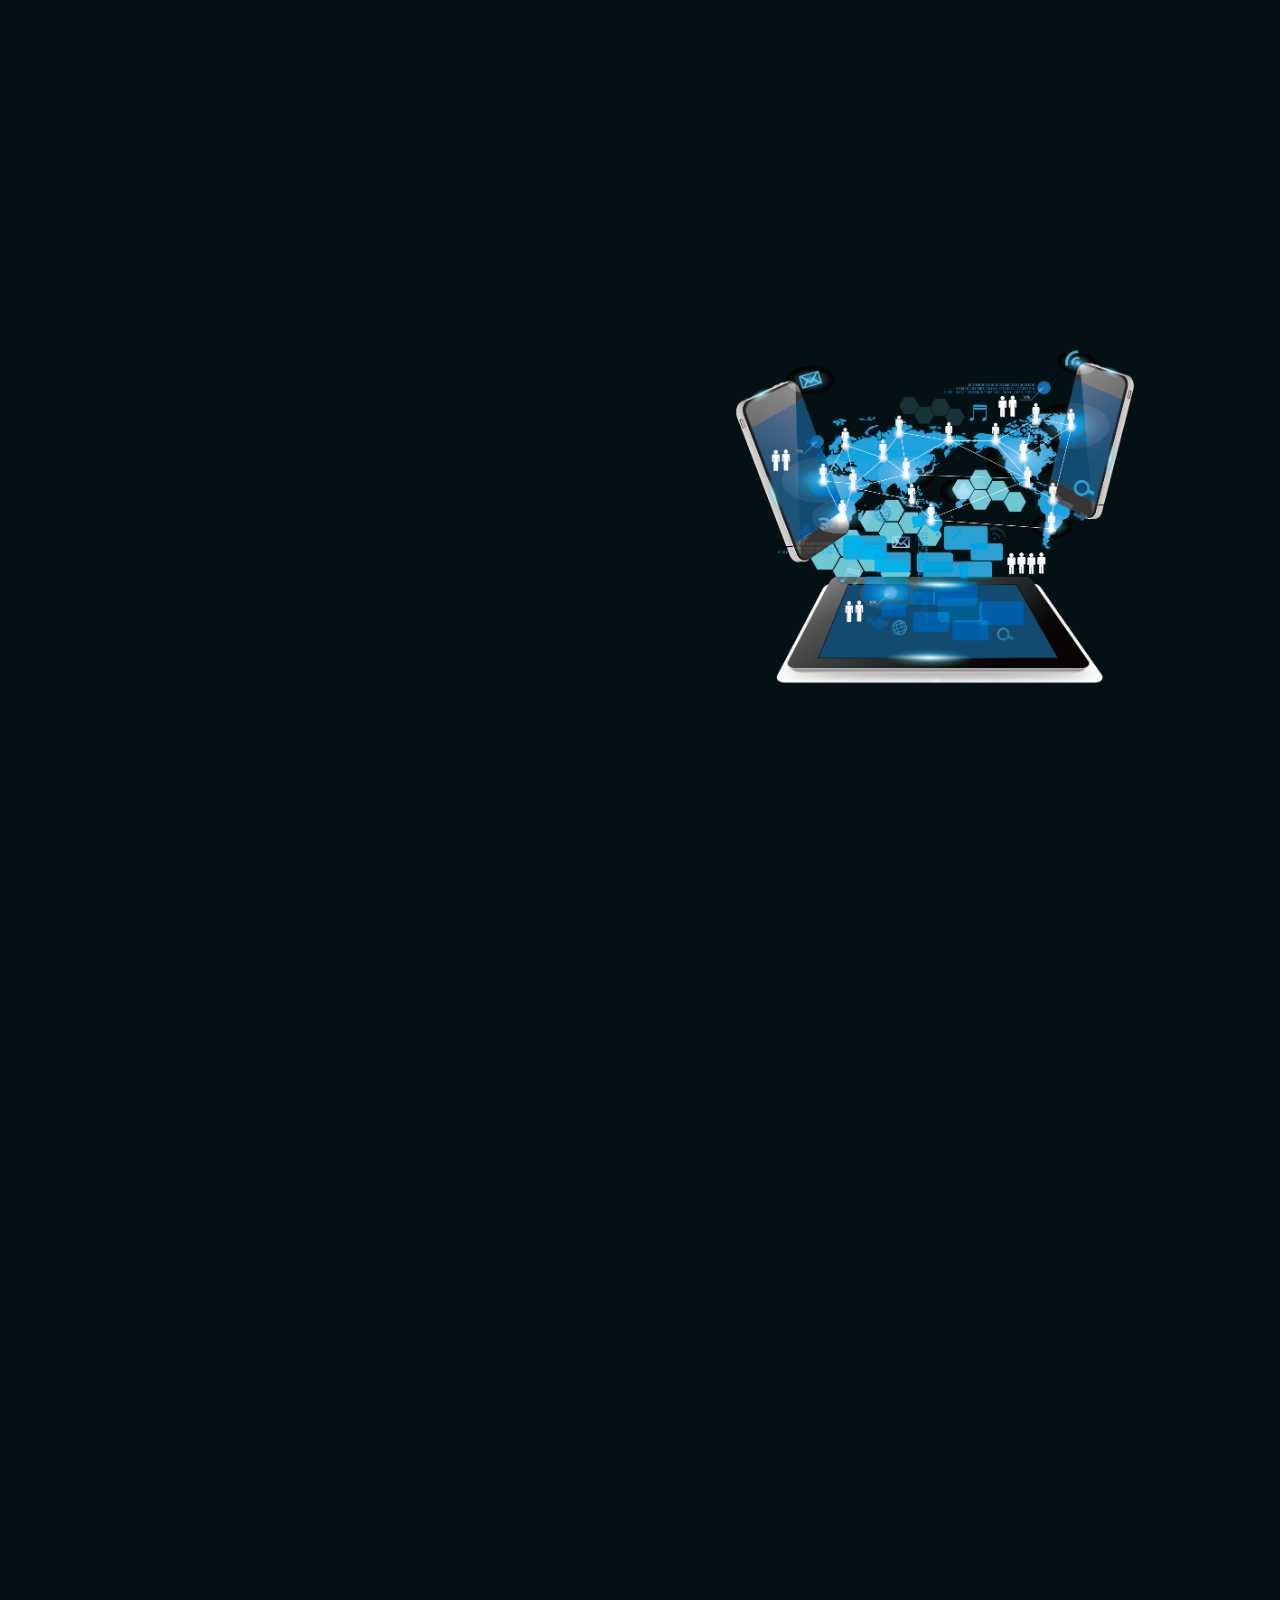
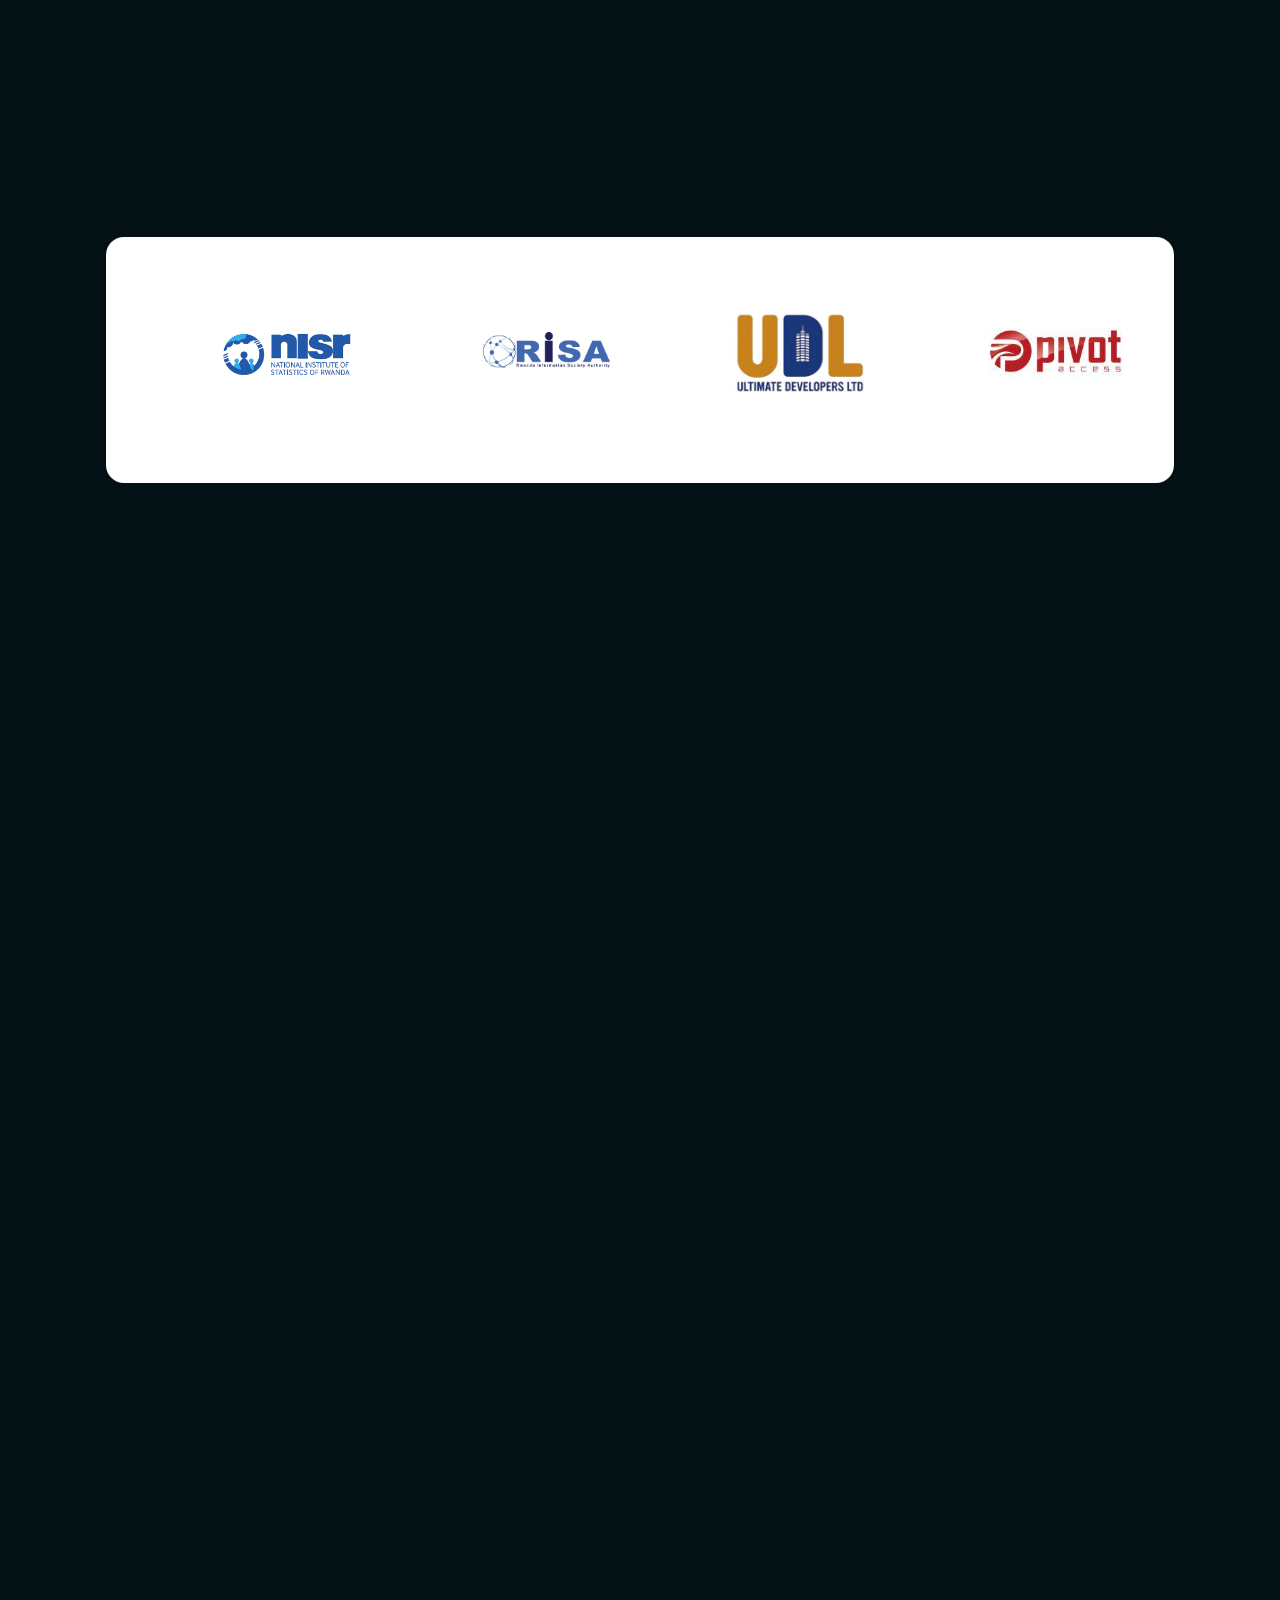
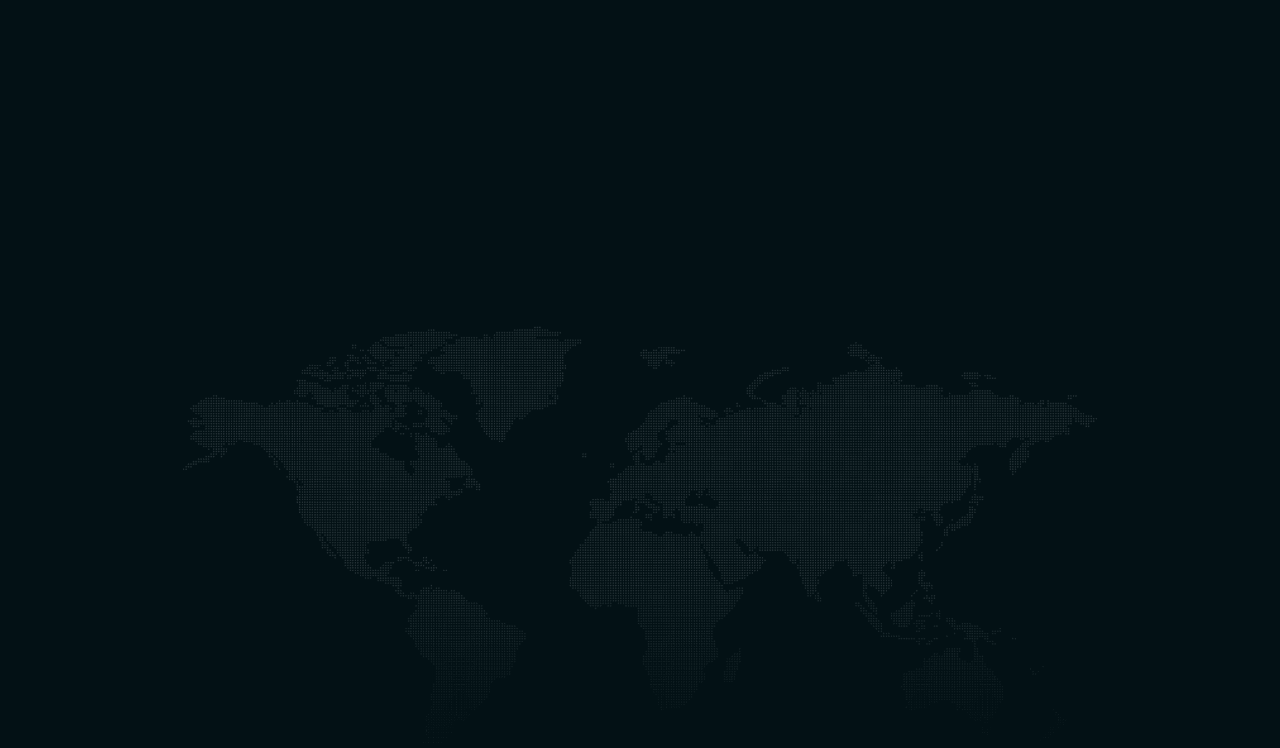
==== commit 2efb8198: "new" ====
--- a/index.html
+++ b/index.html
@@ -281,7 +281,7 @@
             </div>
             <div class="col-lg-6" >
               
-                <img class="img-fluid img-1" src="img/pngwing.com (1).png">
+                <img style="margin-top: 80px;" class="img-fluid img-1" src="img/pngwing.com (1).png">
 
             </div>
         </div>
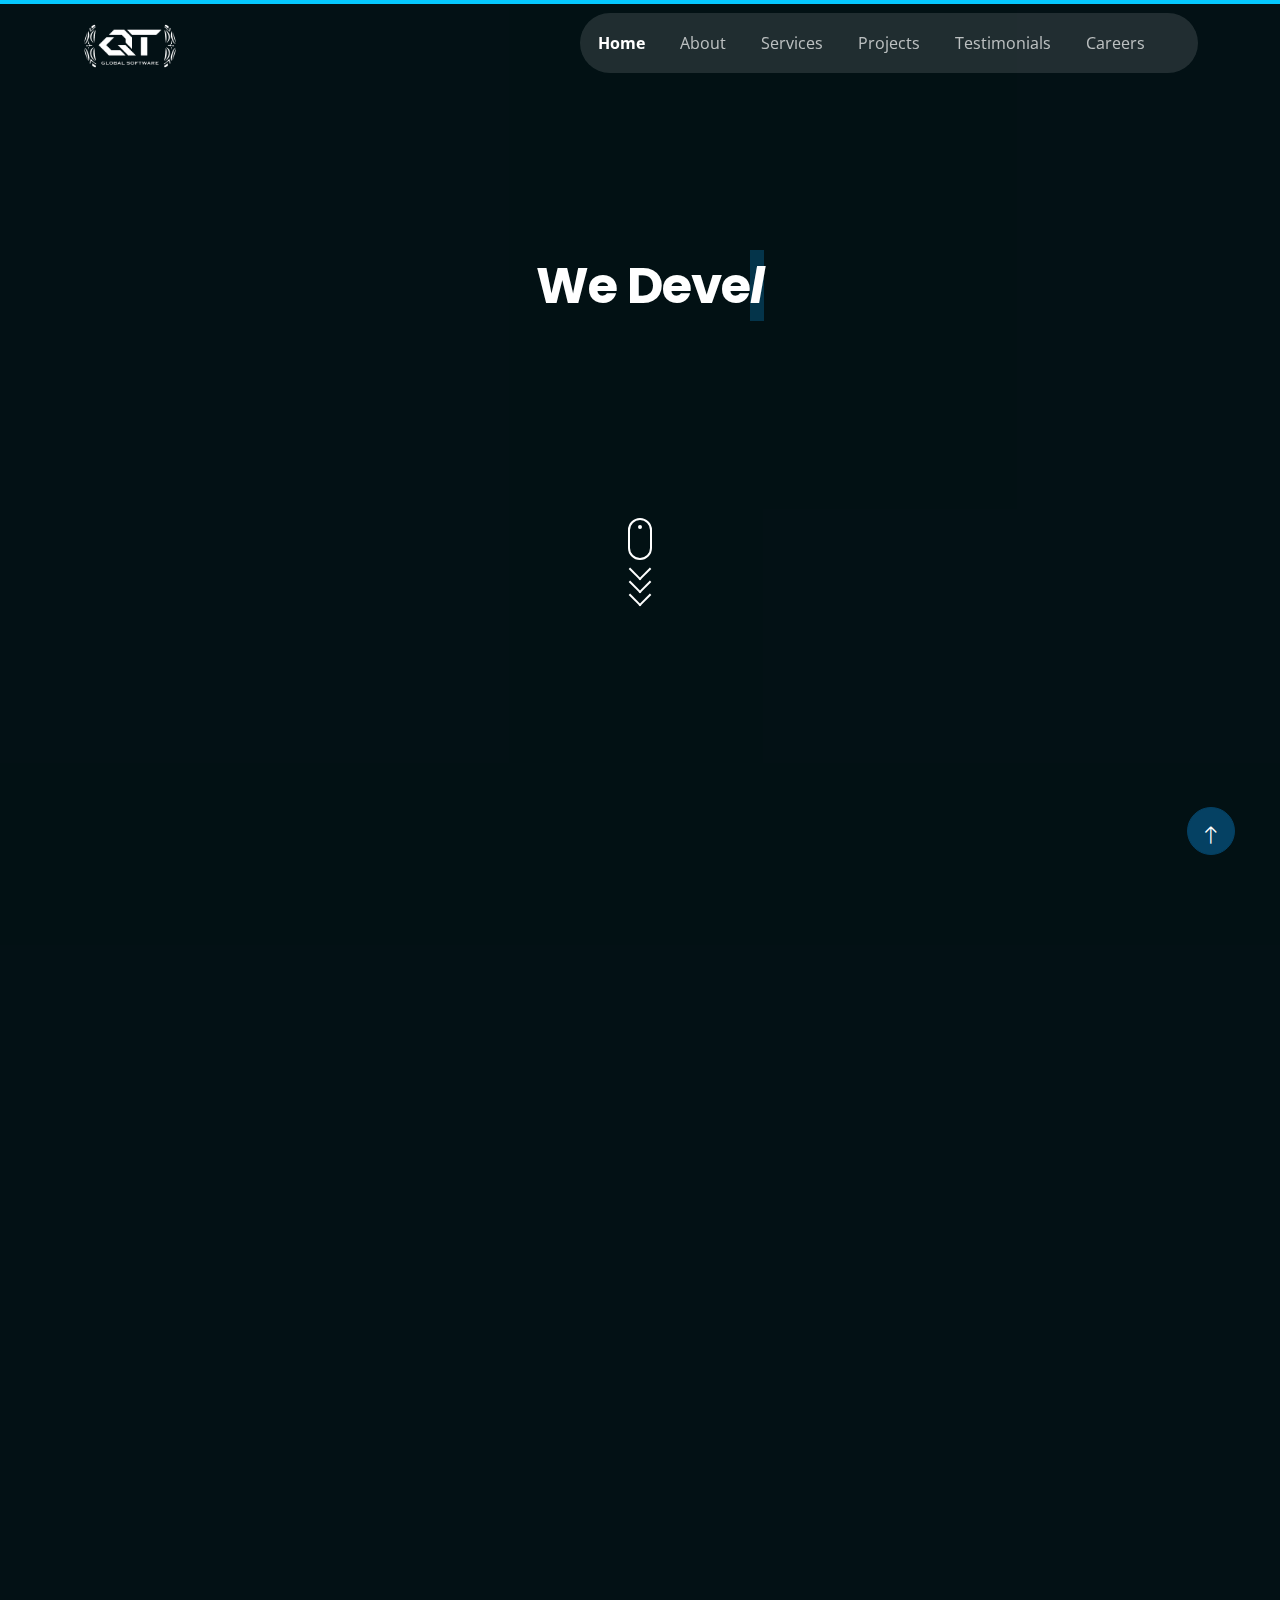
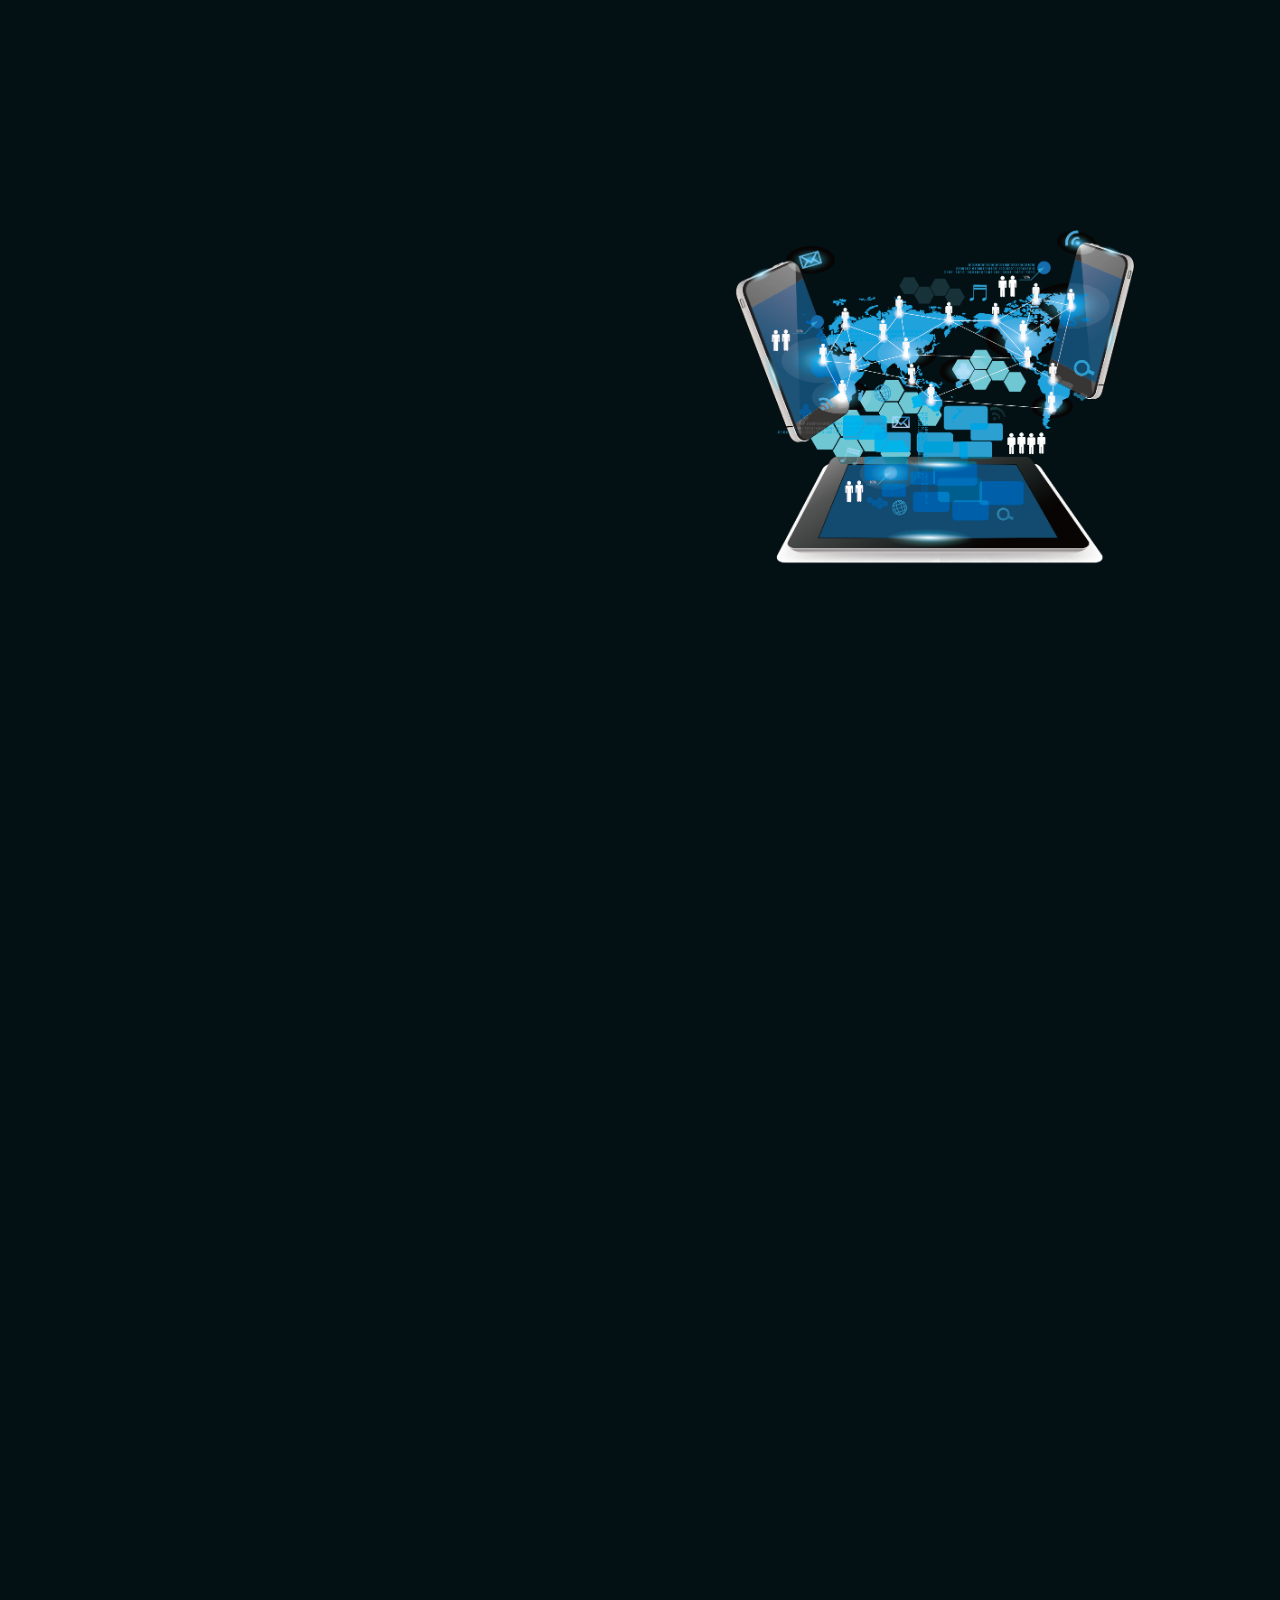
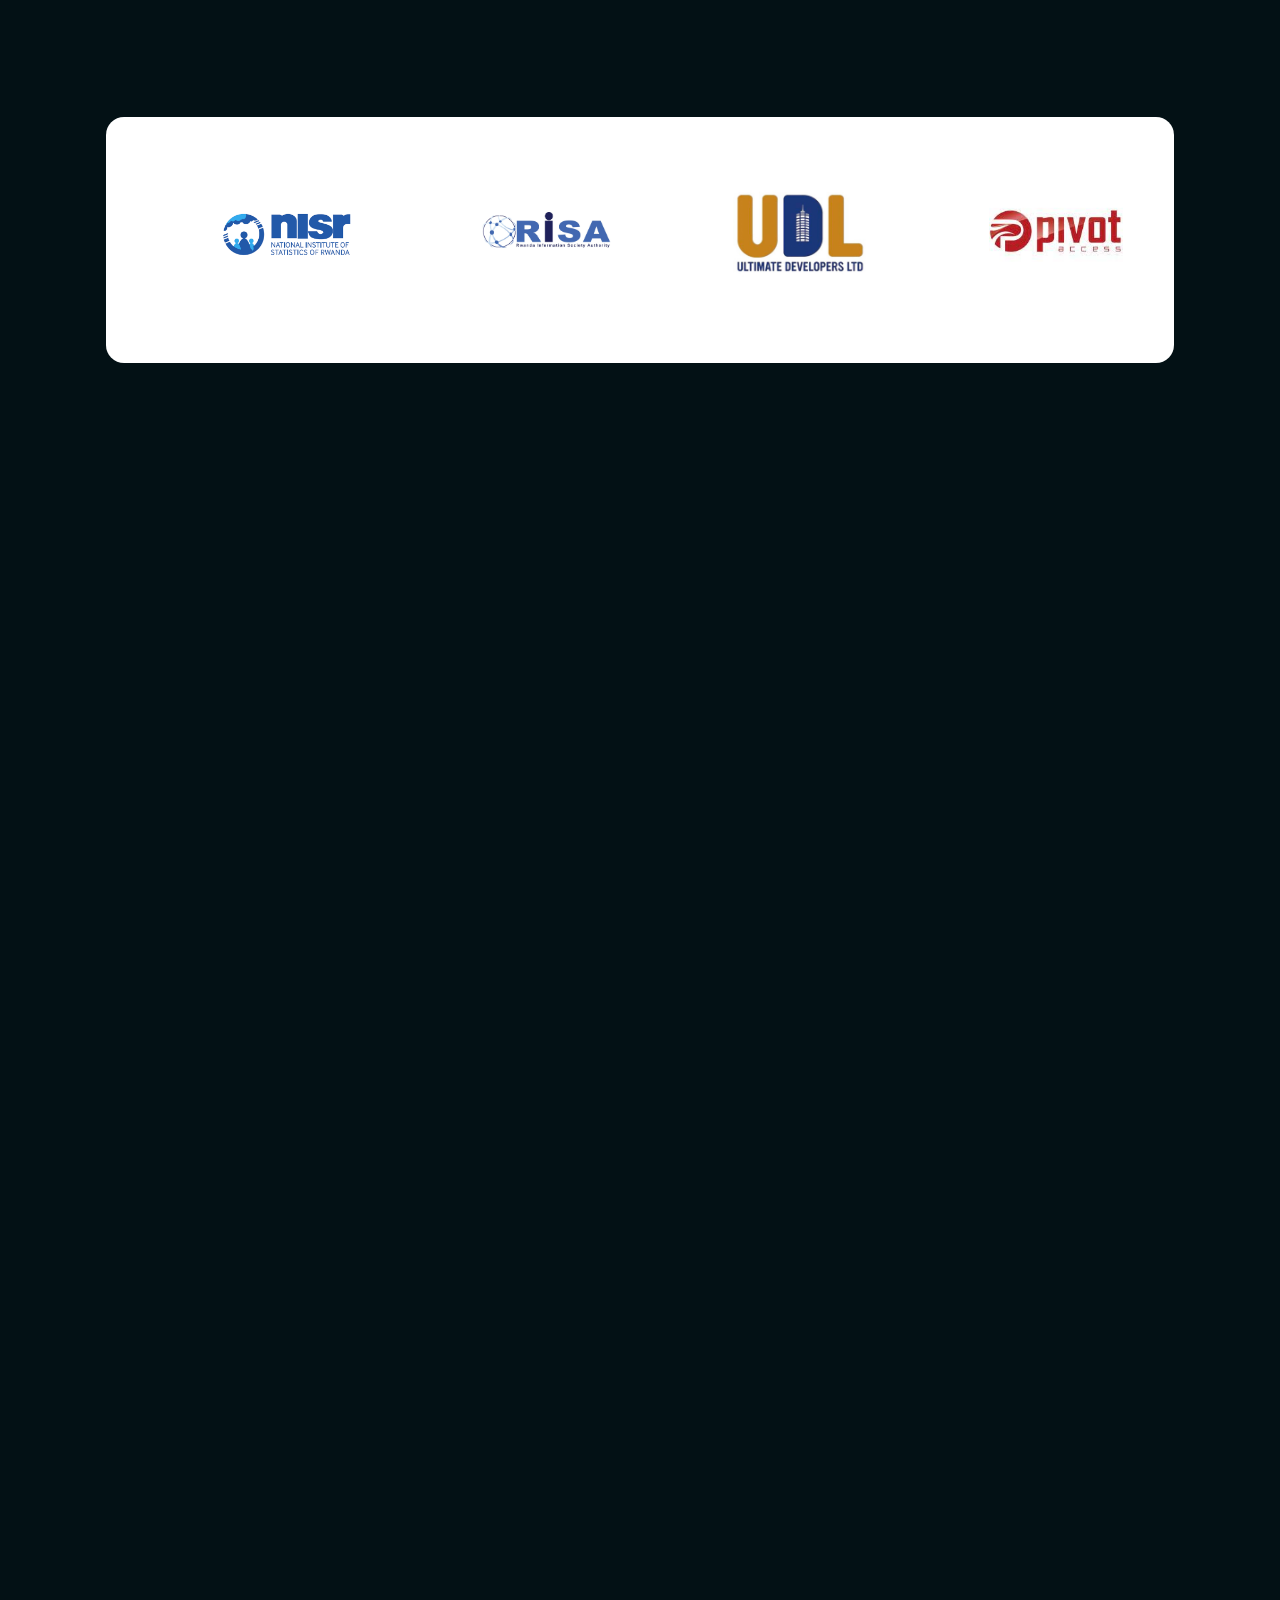
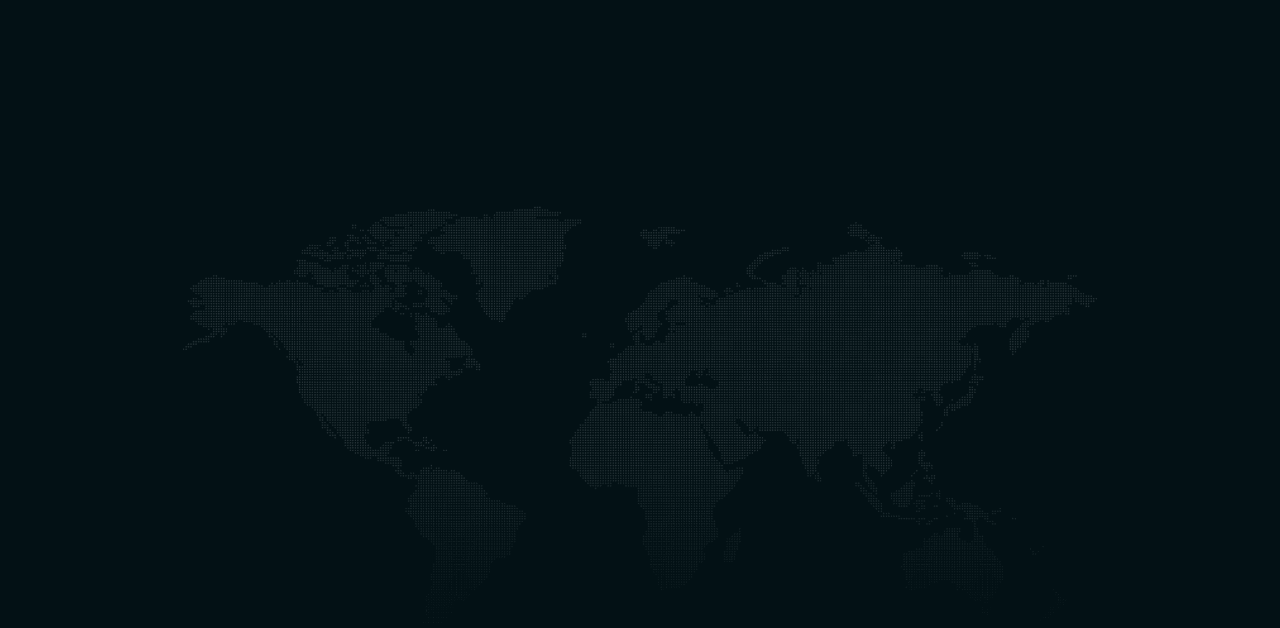
==== commit d590e939: "new" ====
--- a/index.html
+++ b/index.html
@@ -93,31 +93,32 @@
             <div class="container pt-5 bg-img-hero d-flex justify-content-center justify-content-sm-center">
              
                 <div class="row g-5 pt-5">
-                    <div class="col-lg-6 align-self-center text-center  mb-lg-5">
+                    <div class=" align-self-center text-center  mb-lg-5">
                         <div class="container g-5 pt-5" >
+                        	<div class="typewriter">
+                                <h1 id="text">We Develop, Secure and Deploy Digital <span class="text-primary">Solutions</span> </h1>
+                            </div>
                             <!-- <img src="img/waves.png" class="position-absolute img-wave1" width="100%"> -->
-                            <div class=" align-self-center text-center text-lg-start mb-lg-5 " style="margin-top: 80px;">
-                                <!-- <div class="btn btn-sm  rounded-pill text-white px-3 mb-3 animated slideInRight">QT GLOBAL SOFTWARE</div> -->
-                                <h1 class="display-4 text-white  animated slideInRight">We Develop,<span class="hero-span">Secure</span> and Deploy Business Software You actually need<span class="hero-span">.</span> </h1>
-                                
-                                    <!-- <p id="text">
-                                        QT Global Software Ltd is a new IT company committed<br>
-                                        to enhancing the competence and competitiveness of its clients<br>
-                                        by enabling them to succeed through the power of information technology security.
-                                    </p> -->
-                               
-                             
-                                <!-- <p class="text-white mb-4 animated slideInRight"></p> -->
-                                    <section>
-                                        <a href="#index.html" class="btn hero1 mt-4 button fixed  py-sm-3 px-sm-5 rounded-pill me-3 animated slideInRight ">Read More</a>
-                                        <!-- <a href="#contact" class="btn hero2 mt-5 button  py-sm-3 px-sm-5 rounded-pill me-3 animated slideInRight">Contact Us</a> -->
-                                       
-                                    </section>
-                               
-    
-                            </div>
+                  
                            
                         </div>
+                        
+    <a href="#about" >
+        <div class="mouse_scroll " >
+        
+            <div class="mouse">
+              <div class="wheel"></div>
+            </div>
+            <div>
+              <span class="m_scroll_arrows unu"></span>
+              <span class="m_scroll_arrows doi"></span>
+              <span class="m_scroll_arrows trei"></span>
+            </div>
+        </div>
+       </a>     
+                
+                      
+
                     </div>
                     <!-- <div class="col animated slideInLeft ">
 
@@ -130,14 +131,15 @@
              
 
                </div>   
+
              
-         
+            
+              
             </div>
                          
-                               
+                
                            </div>
-         
-      
+                        
     </div>
     <!-- Hero End -->
 
@@ -155,7 +157,7 @@
             </div>
             <div class="col-lg-6 wow fadeIn" data-wow-delay="0.5s">
                 <h5 class=" about-h1 px-3 mb-3">About Us</h5>
-                <h1 class="mb-4 text-white">We Create And Develop Secure Digital Products</h1>
+                <!-- <h1 class="mb-4 text-white">We Create And Develop Secure Digital Products</h1> -->
                 <p class="mb-4 about-p ">QT Global Software Ltd is a new IT company
                      committed to enhancing the competence and competitiveness of its clients
                       by enabling them to succeed through the power of information technology security.
@@ -316,7 +318,7 @@
                     </div>
                 </div>
              </div>
-             <div class="col-lg-4 wow fadeIn" data-wow-delay="0.5s">
+             <div class="col-lg-4 wow fadeIn testimonials" data-wow-delay="0.5s" style="margin-top: 180px;">
                 <h5 class="about-h1">Testimonial</h5>
                 <h1 class="text-white">What Our Clients Say!</h1>
                                
@@ -379,7 +381,7 @@
  <div class="container-fluid py-5">
     <div class="container py-5">
         <div class="row g-5">
-            <div class="col-lg-5 wow fadeIn" data-wow-delay="0.1s">
+            <div class="col-lg-5 wow fadeIn testimonials" data-wow-delay="0.1s" style="margin-top: 140px;">
                 <h5 class="about-h1">Case Studies</h5>
                 <h1 class="text-white">Take a look on our Projects</h1>
                 <p class="about-p">We have Worked on Multiple projects in different sectors. </p>
--- a/css/style.css
+++ b/css/style.css
@@ -35,6 +35,9 @@
     z-index: 99;
 }
 
+/*** text Animation */
+
+
 
 /*** Heading ***/
 h1,
@@ -56,10 +59,10 @@
     font-weight: 500 !important;
 }
 .about-p{
-    color:#787878;
+    color:#a2a1a1;
 }
 .about-h1{
-    color:#034870;
+    color:#0471b0;
 }
 .about-h1-header{
     color:#054163;
@@ -687,7 +690,9 @@
     .video-overlay {
         width: 100%;
     }
-
+.testimonials{
+    margin-top: -180px;
+}
   h1 .logo{
         width:20%;
         align-items: center;
@@ -911,6 +916,78 @@
         background: #05c9ff;
         z-index: 10000;
       }
+      /* typing */
+      .text {
+        margin: 0;
+        white-space: nowrap;
+        overflow: hidden;
+      }
+      
+      .textclass {
+        color: red;
+      }
+      
+      .t1 {
+        margin: 0;
+        white-space: nowrap;
+        overflow: hidden;
+        animation: type 2s steps(12, end), curser1 0.8s 4;
+        border-right: 8px  transparent;
+        animation-delay: 0;
+        transition: 0.2s;
+        font-size:3.9vw;
+        margin-top: 100px;
+        display: block;
+      }
+      
+      .t2 {
+        margin: 0;
+        white-space: nowrap;
+        overflow: hidden;
+        animation: type 2s steps(19, end), curser 0.8s infinite;
+        border-right: 8px solid white;
+        animation-fill-mode: both;
+        animation-delay: 2s;
+        font-size:3.9vw;
+      }
+      
+      .t1:active {
+        border-right: 8px solid transparent;
+      }
+      
+      @keyframes type {
+        0% {
+          width: 0;
+        }
+        100% {
+          width: 100%;
+        }
+      }
+      
+      @keyframes curser {
+        0% {
+          border-color: transparent;
+        }
+        50% {
+          border-color: white;
+        }
+        100% {
+          border-color: transparent;
+        }
+      }
+      
+      @keyframes curser1 {
+        0% {
+          border-color: transparent;
+        }
+        50% {
+          border-color: white;
+        }
+        100% {
+          border-color: transparent;
+        }
+      }
+      
       
       /* contact us Form dark*/
       
@@ -968,7 +1045,7 @@
         font-style: normal;
         font-size: 50px;
         line-height: 2ch;
-        margin-top: -10px;
+        margin-top: 110px;
         letter-spacing: -1px;
         margin-left: 20px;
       }
@@ -1046,6 +1123,7 @@
           #text{
            font-size: 30px;
           }
+         
           .card-t{
             width: 100%;
             height: 150%;
@@ -1155,4 +1233,348 @@
 .img-bg {
  background-position: center;
    opacity: 0.4;
-}+}
+
+/* srcoll down */
+.mouse_scroll {
+    display: block;
+    margin: 0 auto;
+    width: 24px;
+    height: 100px;
+    margin-top: 205px;
+  }
+  
+  
+  .m_scroll_arrows
+  {
+    display: block;
+    width: 5px;
+    height: 5px;
+    -ms-transform: rotate(45deg); /* IE 9 */
+    -webkit-transform: rotate(45deg); /* Chrome, Safari, Opera */
+    transform: rotate(45deg);
+     
+    border-right: 2px solid white;
+    border-bottom: 2px solid white;
+    margin: 0 0 3px 4px;
+    
+    width: 16px;
+    height: 16px;
+  }
+  
+  
+  .unu
+  {
+    margin-top: 1px;
+  }
+  
+  .unu, .doi, .trei
+  {
+      -webkit-animation: mouse-scroll 1s infinite;
+      -moz-animation: mouse-scroll 1s infinite;
+      animation: mouse-scroll 1s infinite;
+    
+  }
+  
+  .unu
+  {
+    -webkit-animation-delay: .1s;
+    -moz-animation-delay: .1s;
+    -webkit-animation-direction: alternate;
+    
+    animation-direction: alternate;
+    animation-delay: alternate;
+  }
+  
+  .doi
+  {
+    -webkit-animation-delay: .2s;
+    -moz-animation-delay: .2s;
+    -webkit-animation-direction: alternate;
+    
+    animation-delay: .2s;
+    animation-direction: alternate;
+    
+    margin-top: -6px;
+  }
+  
+  .trei
+  {
+    -webkit-animation-delay: .3s;
+    -moz-animation-delay: .3s;
+    -webkit-animation-direction: alternate;
+    
+    animation-delay: .3s;
+    animation-direction: alternate;
+    
+    
+    margin-top: -6px;
+  }
+  
+  .mouse {
+    height: 42px;
+    width: 24px;
+    border-radius: 14px;
+    transform: none;
+    border: 2px solid white;
+    top: 170px;
+  }
+  
+  .wheel {
+    height: 5px;
+    width: 2px;
+    display: block;
+    margin: 5px auto;
+    background: white;
+    position: relative;
+    
+    height: 4px;
+    width: 4px;
+    border: 2px solid #fff;
+    -webkit-border-radius: 8px;
+            border-radius: 8px;
+  }
+  
+  .wheel {
+    -webkit-animation: mouse-wheel 0.6s linear infinite;
+    -moz-animation: mouse-wheel 0.6s linear infinite;
+    animation: mouse-wheel 0.6s linear infinite;
+  }
+  
+  @-webkit-keyframes mouse-wheel{
+     0% {
+      opacity: 1;
+      -webkit-transform: translateY(0);
+      -ms-transform: translateY(0);
+      transform: translateY(0);
+    }
+  
+    100% {
+      opacity: 0;
+      -webkit-transform: translateY(6px);
+      -ms-transform: translateY(6px);
+      transform: translateY(6px);
+    }
+  }
+  @-moz-keyframes mouse-wheel {
+    0% { top: 1px; }
+    25% { top: 2px; }
+    50% { top: 3px;}
+    75% { top: 2px;}
+    100% { top: 1px;}
+  }
+  @-o-keyframes mouse-wheel {
+  
+     0% { top: 1px; }
+    25% { top: 2px; }
+    50% { top: 3px;}
+    75% { top: 2px;}
+    100% { top: 1px;}
+  }
+  @keyframes mouse-wheel {
+  
+     0% { top: 1px; }
+    25% { top: 2px; }
+    50% { top: 3px;}
+    75% { top: 2px;}
+    100% { top: 1px;}
+  }
+  
+  @-webkit-keyframes mouse-scroll {
+  
+    0%   { opacity: 0;}
+    50%  { opacity: .5;}
+    100% { opacity: 1;}
+  }
+  @-moz-keyframes mouse-scroll {
+  
+    0%   { opacity: 0; }
+    50%  { opacity: .5; }
+    100% { opacity: 1; }
+  }
+  @-o-keyframes mouse-scroll {
+  
+    0%   { opacity: 0; }
+    50%  { opacity: .5; }
+    100% { opacity: 1; }
+  }
+  @keyframes mouse-scroll {
+  
+    0%   { opacity: 0; }
+    50%  { opacity: .5; }
+    100% { opacity: 1; }
+  }
+
+  /* typying */
+  .mouse_scroll {
+    display: block;
+    margin: 0 auto;
+    width: 24px;
+    height: 100px;
+    margin-top: 200px;
+    z-index: 1000;
+  
+  }
+  
+  
+  .m_scroll_arrows
+  {
+    display: block;
+    width: 5px;
+    height: 5px;
+    -ms-transform: rotate(45deg); /* IE 9 */
+    -webkit-transform: rotate(45deg); /* Chrome, Safari, Opera */
+    transform: rotate(45deg);
+     
+    border-right: 2px solid white;
+    border-bottom: 2px solid white;
+    margin: 0 0 3px 4px;
+    
+    width: 16px;
+    height: 16px;
+  }
+  
+  
+  .unu
+  {
+    margin-top: 1px;
+  }
+  
+  .unu, .doi, .trei
+  {
+      -webkit-animation: mouse-scroll 1s infinite;
+      -moz-animation: mouse-scroll 1s infinite;
+      animation: mouse-scroll 1s infinite;
+    
+  }
+  
+  .unu
+  {
+    -webkit-animation-delay: .1s;
+    -moz-animation-delay: .1s;
+    -webkit-animation-direction: alternate;
+    
+    animation-direction: alternate;
+    animation-delay: alternate;
+  }
+  
+  .doi
+  {
+    -webkit-animation-delay: .2s;
+    -moz-animation-delay: .2s;
+    -webkit-animation-direction: alternate;
+    
+    animation-delay: .2s;
+    animation-direction: alternate;
+    
+    margin-top: -6px;
+  }
+  
+  .trei
+  {
+    -webkit-animation-delay: .3s;
+    -moz-animation-delay: .3s;
+    -webkit-animation-direction: alternate;
+    
+    animation-delay: .3s;
+    animation-direction: alternate;
+    
+    
+    margin-top: -6px;
+  }
+  
+  .mouse {
+    height: 42px;
+    width: 24px;
+    border-radius: 14px;
+    transform: none;
+    border: 2px solid white;
+    top: 170px;
+
+   
+  }
+  
+  .wheel {
+    height: 5px;
+    width: 2px;
+    display: block;
+    margin: 5px auto;
+    background: white;
+    position: relative;
+    
+    height: 4px;
+    width: 4px;
+    border: 2px solid #fff;
+    -webkit-border-radius: 8px;
+            border-radius: 8px;
+  }
+  
+  .wheel {
+    -webkit-animation: mouse-wheel 0.6s linear infinite;
+    -moz-animation: mouse-wheel 0.6s linear infinite;
+    animation: mouse-wheel 0.6s linear infinite;
+  }
+  
+  @-webkit-keyframes mouse-wheel{
+     0% {
+      opacity: 1;
+      -webkit-transform: translateY(0);
+      -ms-transform: translateY(0);
+      transform: translateY(0);
+    }
+  
+    100% {
+      opacity: 0;
+      -webkit-transform: translateY(6px);
+      -ms-transform: translateY(6px);
+      transform: translateY(6px);
+    }
+  }
+  @-moz-keyframes mouse-wheel {
+    0% { top: 1px; }
+    25% { top: 2px; }
+    50% { top: 3px;}
+    75% { top: 2px;}
+    100% { top: 1px;}
+  }
+  @-o-keyframes mouse-wheel {
+  
+     0% { top: 1px; }
+    25% { top: 2px; }
+    50% { top: 3px;}
+    75% { top: 2px;}
+    100% { top: 1px;}
+  }
+  @keyframes mouse-wheel {
+  
+     0% { top: 1px; }
+    25% { top: 2px; }
+    50% { top: 3px;}
+    75% { top: 2px;}
+    100% { top: 1px;}
+  }
+  
+  @-webkit-keyframes mouse-scroll {
+  
+    0%   { opacity: 0;}
+    50%  { opacity: .5;}
+    100% { opacity: 1;}
+  }
+  @-moz-keyframes mouse-scroll {
+  
+    0%   { opacity: 0; }
+    50%  { opacity: .5; }
+    100% { opacity: 1; }
+  }
+  @-o-keyframes mouse-scroll {
+  
+    0%   { opacity: 0; }
+    50%  { opacity: .5; }
+    100% { opacity: 1; }
+  }
+  @keyframes mouse-scroll {
+  
+    0%   { opacity: 0; }
+    50%  { opacity: .5; }
+    100% { opacity: 1; }
+  }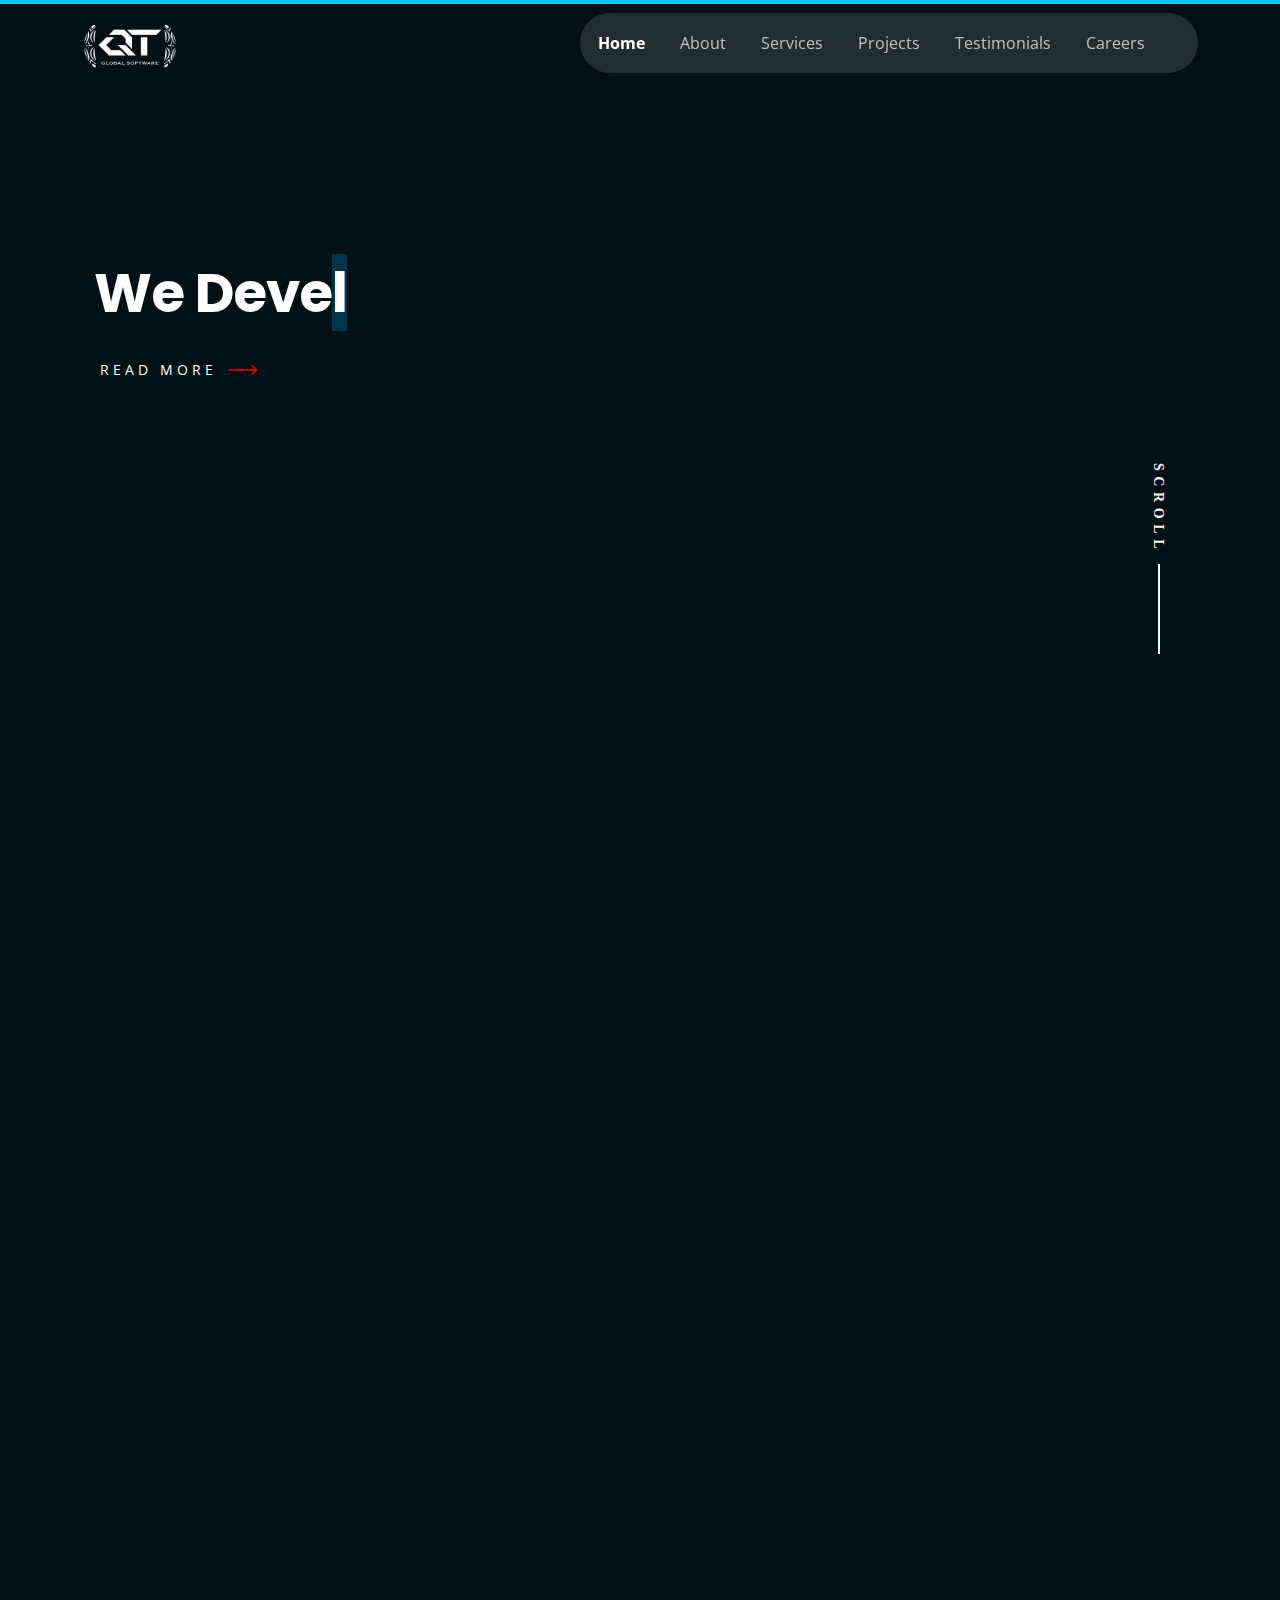
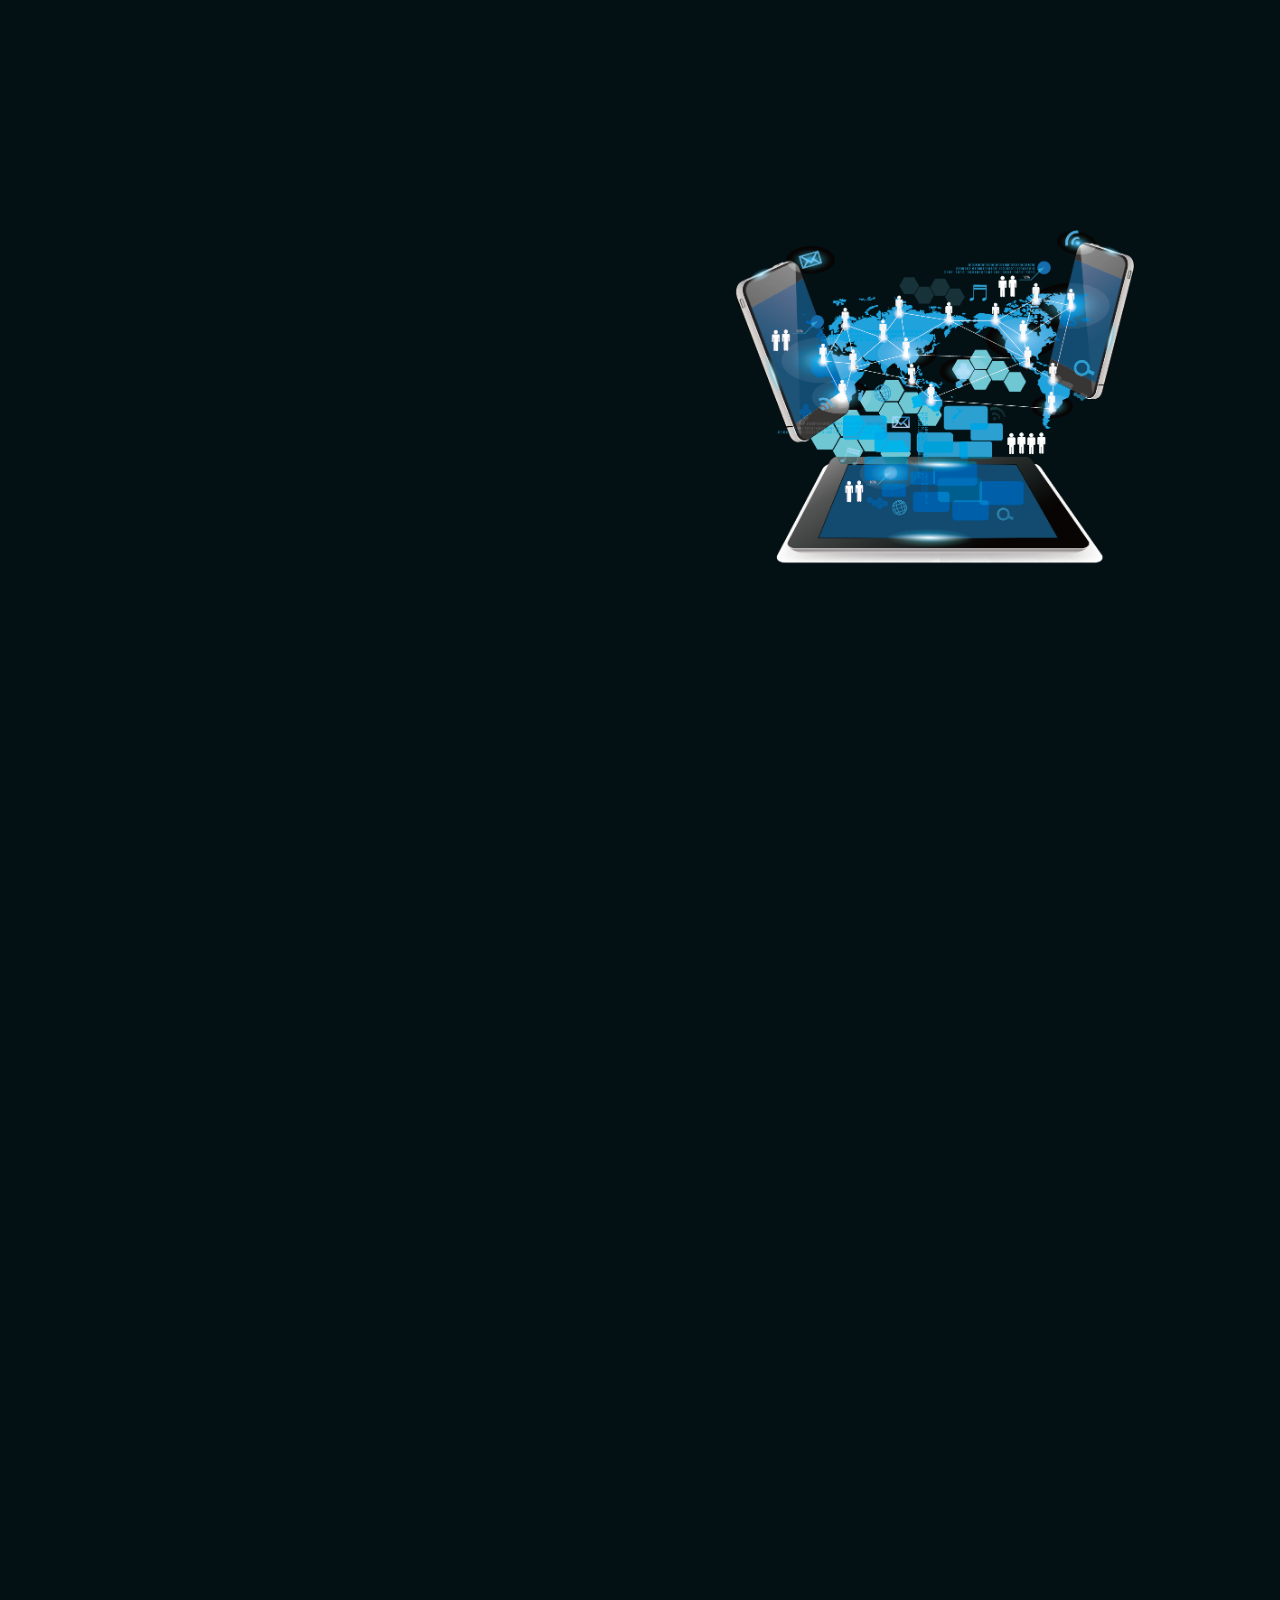
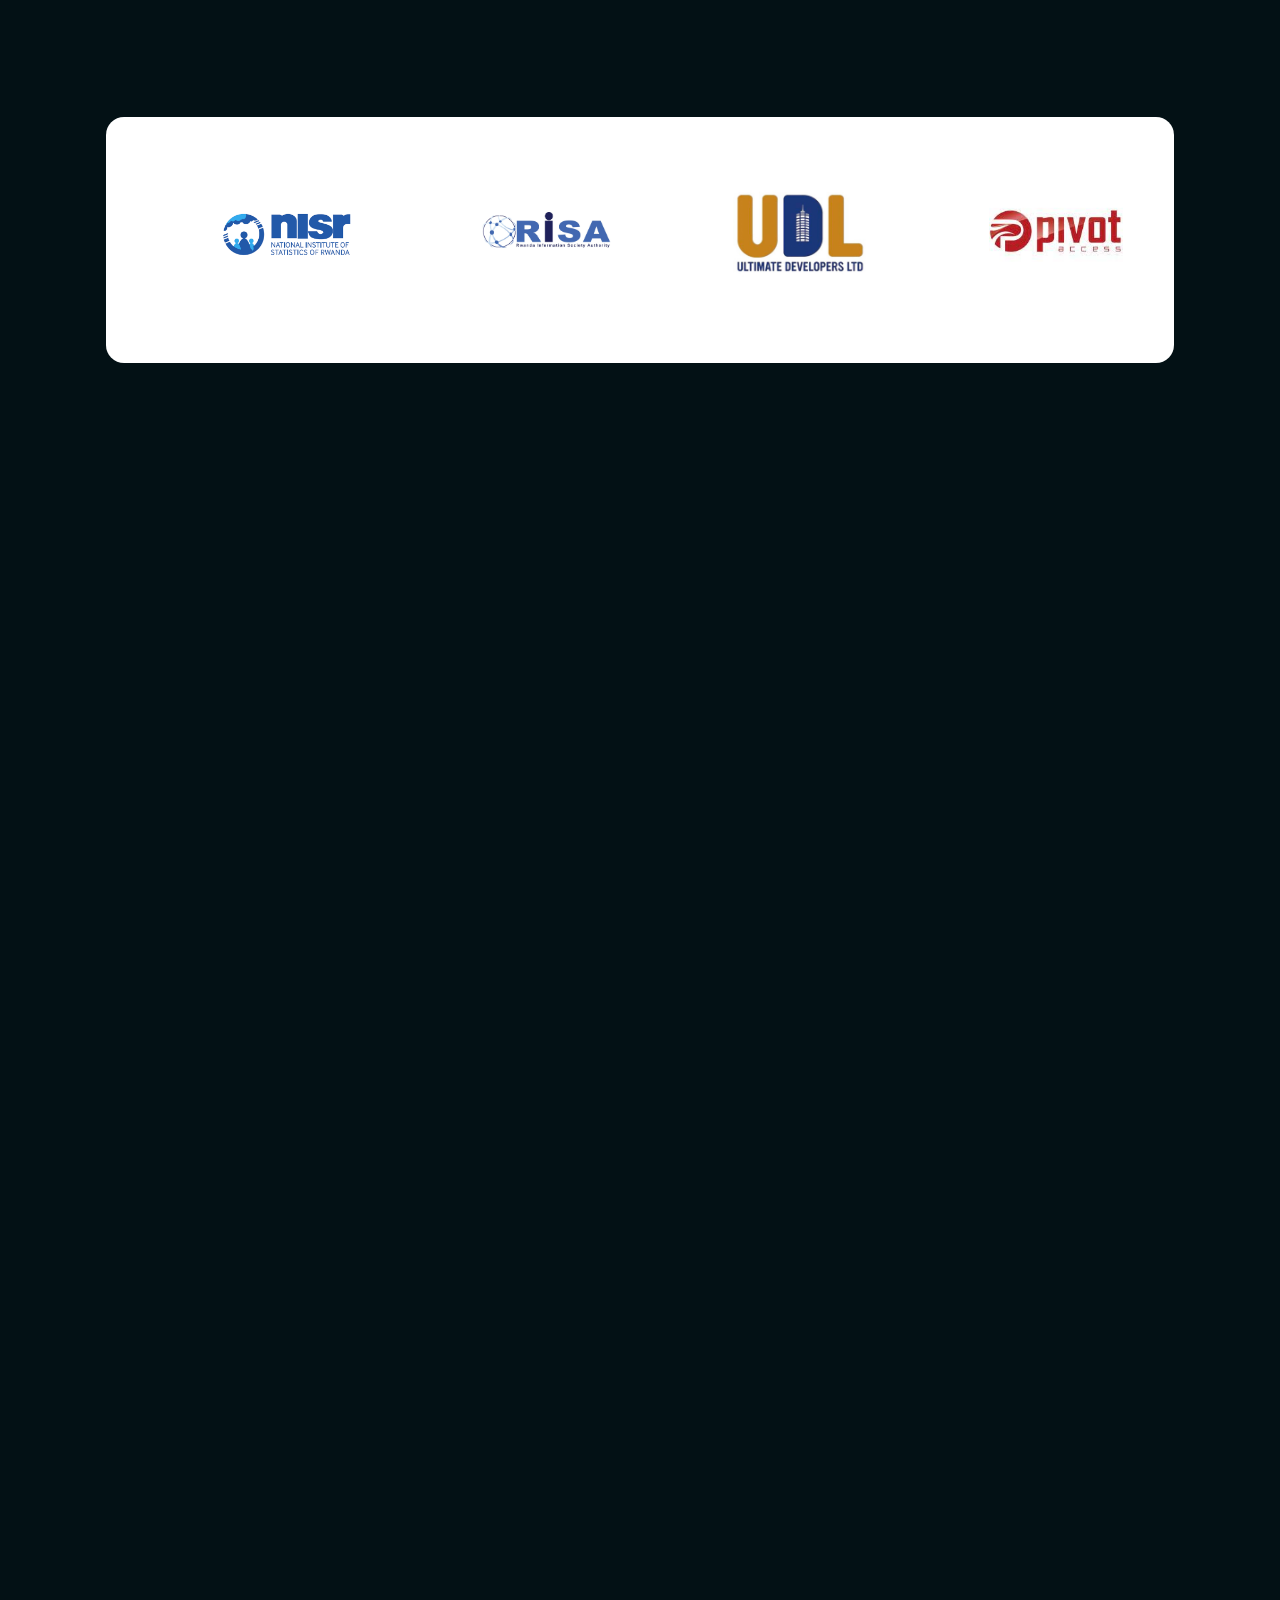
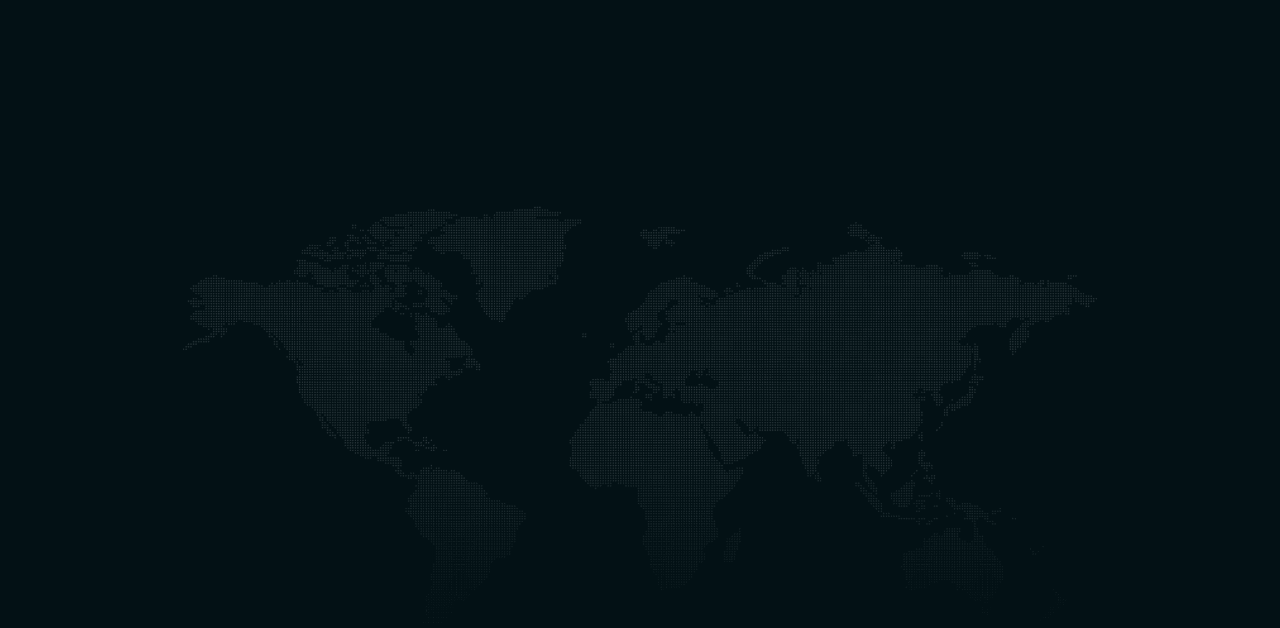
==== commit 841acfdc: "new" ====
--- a/index.html
+++ b/index.html
@@ -91,48 +91,87 @@
   
         <div class="video-overlay header-text">
             <div class="container pt-5 bg-img-hero d-flex justify-content-center justify-content-sm-center">
-             
+
+                
+               <div class="container">
+                <div class="row">
+                  <div class="col-sm-6 align-self-center mt-5">
+                    <div class=" wow fadeIn" data-wow-delay="0.1s">
+                        <div class="typewriter">
+                            <h1 id="text">We Develop, Secure and Deploy Digital Solutions </h1>
+                          
+                        </div>
+                      
+                        <a href="#about" >
+                            <button class="cta">
+                                <span class="hover-underline-animation"> Read More</span>
+                                <svg
+                                  id="arrow-horizontal"
+                                  xmlns="http://www.w3.org/2000/svg"
+                                  width="30"
+                                  height="10"
+                                  viewBox="0 0 46 16"
+                                >
+                                  <path
+                                    id="Path_10"
+                                    data-name="Path 10"
+                                    d="M8,0,6.545,1.455l5.506,5.506H-30V9.039H12.052L6.545,14.545,8,16l8-8Z"
+                                    transform="translate(30)"
+                                  ></path>
+                                </svg>
+                              </button>
+                           </a>  
+                       
+                          
+                         
+                    </div>
+                  
+                  </div>
+              
+
+
+                  <div class="col align-self-center">
+                  
+                  </div>
+                 
+                  <div class="col align-self-end">
+                    <div class=" animated slideInLeft ml-3">
+
+                    
+                        <a href="#about" >
+                            <div id="scroll-wrapper">
+                                <div id="scroll-wrapper-inner">
+                                <div id="scroll-title">
+                                  Scroll
+                                </div>
+                               <div id="scroll-down">
+                              </div>
+                                </div>
+                                </div>
+                           </a>  
+                    </div>
+                  </div>
+                </div>
+              </div>
+              
+<!--              
                 <div class="row g-5 pt-5">
                     <div class=" align-self-center text-center  mb-lg-5">
-                        <div class="container g-5 pt-5" >
-                        	<div class="typewriter">
-                                <h1 id="text">We Develop, Secure and Deploy Digital <span class="text-primary">Solutions</span> </h1>
-                            </div>
-                            <!-- <img src="img/waves.png" class="position-absolute img-wave1" width="100%"> -->
-                  
-                           
-                        </div>
+                      
                         
-    <a href="#about" >
-        <div class="mouse_scroll " >
-        
-            <div class="mouse">
-              <div class="wheel"></div>
-            </div>
-            <div>
-              <span class="m_scroll_arrows unu"></span>
-              <span class="m_scroll_arrows doi"></span>
-              <span class="m_scroll_arrows trei"></span>
-            </div>
-        </div>
-       </a>     
-                
+
                       
 
                     </div>
-                    <!-- <div class="col animated slideInLeft ">
-
-                    
-                      <img class="img-fluid mt-" src="img/3d-internet-secuirty-badge-removebg-preview.png" alt="">
-                    </div> -->
-                </div>
+                   
+                </div>
+             -->
             
-            
-             
+              
+                            
 
                </div>   
 
-             
             
               
             </div>
@@ -540,7 +579,7 @@
 
 
     <!-- Back to Top -->
-    <a href="#" class="btn btn-lg btn-primary btn-lg-square back-to-top pt-2"><i class="bi bi-arrow-up"></i></a>
+    <!-- <a href="#" class="btn btn-lg btn-primary btn-lg-square back-to-top pt-2"><i class="bi bi-arrow-up"></i></a> -->
 
 
     <!-- JavaScript Libraries -->
--- a/css/style.css
+++ b/css/style.css
@@ -67,6 +67,61 @@
 .about-h1-header{
     color:#054163;
 }
+
+.cta {
+  border: none;
+  background: none;
+  cursor: pointer;
+  margin-top: 20px;
+}
+
+.cta span {
+  padding-bottom: 7px;
+  letter-spacing: 4px;
+  font-size: 14px;
+  padding-right: 15px;
+  text-transform: uppercase;
+}
+
+.cta svg {
+  transform: translateX(-8px);
+  transition: all 0.3s ease;
+  fill: #ff0000;
+  
+}
+
+.cta:hover svg {
+  transform: translateX(0);
+}
+
+.cta:active svg {
+  transform: scale(0.9);
+}
+
+.hover-underline-animation {
+  position: relative;
+  color: rgb(255, 255, 255);
+  padding-bottom: 20px;
+}
+
+.hover-underline-animation:after {
+  content: "";
+  position: absolute;
+  width: 100%;
+  transform: scaleX(0);
+  height: 2px;
+  bottom: 0;
+  left: 0;
+  background-color: #ffffff;
+  transform-origin: bottom right;
+  transition: transform 0.25s ease-out;
+}
+
+.cta:hover .hover-underline-animation:after {
+  transform: scaleX(1);
+  transform-origin: bottom left;
+}
+
 
 /*** Button ***/
 .btn {
@@ -666,7 +721,7 @@
 
 .video-overlay {
     position: absolute;
-    background-color: #031115bc;
+    background-color: #031115cc;
     top: 0;
     left: 0;
     height: 105%;
@@ -1039,20 +1094,20 @@
         max-width: 700px;
         text-align: left;
         width: 100%;
-        color: rgb(255, 255, 255);
-        font-family:"Poppins", sans-serif;
+        color:  rgb(255, 255, 255);
+        font-family: "Poppins", sans-serif;
         font-weight: 700;
         font-style: normal;
-        font-size: 50px;
+        font-size: 55px;
         line-height: 2ch;
-        margin-top: 110px;
+        margin-top: -100px;
         letter-spacing: -1px;
-        margin-left: 20px;
+       
       }
       #text.typing span:last-child {
         background-color: rgb(4, 52, 74);
        width: 10px;
-       font-style:italic;
+       /* font-style:italic; */
       }
 
       /* cards */
@@ -1177,49 +1232,266 @@
       }
 
       /* scroll Down button */
-      .scroll-down
-{
-    position: absolute;
-    top: 80%;
-    left: 50%;
-    transform: translate(-50%,-50%);
-}
-.scroll-down span:nth-child(2)
-{
-    animation-delay: -0.2s;
-}
-.scroll-down span:nth-child(3)
-{
-    animation-delay: -0.4s;
-}
-.scroll-down span
-{
-    display: block;
-    width: 20px;
-    height: 20px;
-    border-bottom: 1px solid #fff;
-    border-right: 1px solid #fff;
-    transform: rotate(45deg);
-    margin: -10px;
-    animation: animate 2s infinite;
-}
-@keyframes animate
-{
-    0%
-  {
-        opacity: 0;
-        transform: rotate(45deg) translate(-20px,-20px);
-    }
-    50%
-  {
-        opacity: 1;
-    }
-    100%
-  {
-        opacity: 0;
-        transform: rotate(45deg) translate(20px,20px);
-    }
-}
+      #scroll-wrapper {
+        display: table;
+        width:100%;
+        height:100%;
+      
+        margin-top: 450px;
+        margin-left: 100px;
+       
+        
+      }
+      
+      #scroll-wrapper-inner {
+        display: table-cell;
+        vertical-align:middle;
+        width:100%;
+        height:100%;
+      }
+      
+      #scroll-down {
+          display: block;
+          position: relative;
+          padding-top: 79px;
+        text-align:center;
+        color: #ffffff;
+      }
+      
+      #scroll-title {
+          display: block;
+          text-transform: uppercase;
+          color: rgb(255, 244, 244);
+        font-family: "raleway";
+        font-size:14px;
+        font-weight:bold;
+        letter-spacing:0.4em;
+         text-align:center;
+         transform: rotate(90deg);
+        margin-bottom: 45px;
+      }
+      #scroll-down::before {
+          -webkit-animation: elasticus 2.9s cubic-bezier(1, 0, 0, 1) infinite;
+          /* Safari 4+ */
+          
+          -moz-animation: elasticus 2.9s cubic-bezier(1, 0, 0, 1) infinite;
+          /* Fx 5+ */
+          
+          -o-animation: elasticus 2.9s cubic-bezier(1, 0, 0, 1) infinite;
+          /* Opera 12+ */
+          
+          animation: elasticus 2.9s cubic-bezier(1, 0, 0, 1) infinite;
+          /* IE 10+, Fx 29+ */
+          
+          position: absolute;
+          top: 0px;
+          left: 50%;
+          margin-left: -1px;
+          width: 2px;
+          height: 90px;
+          background: rgb(255, 255, 255);
+          content: ' ';
+      }
+      @-webkit-keyframes elasticus {
+          0% {
+              -webkit-transform-origin: 0% 0%;
+              -ms-transform-origin: 0% 0%;
+              -moz-transform-origin: 0% 0%;
+              -o-transform-origin: 0% 0%;
+              transform-origin: 0% 0%;
+              -webkit-transform: scale(1, 0);
+              -ms-transform: scale(1, 0);
+              -moz-transform: scale(1, 0);
+              -o-transform: scale(1, 0);
+              transform: scale(1, 0);
+          }
+          50% {
+              -webkit-transform-origin: 0% 0%;
+              -ms-transform-origin: 0% 0%;
+              -moz-transform-origin: 0% 0%;
+              -o-transform-origin: 0% 0%;
+              transform-origin: 0% 0%;
+              -webkit-transform: scale(1, 1);
+              -ms-transform: scale(1, 1);
+              -moz-transform: scale(1, 1);
+              -o-transform: scale(1, 1);
+              transform: scale(1, 1);
+          }
+          50.1% {
+              -webkit-transform-origin: 0% 100%;
+              -ms-transform-origin: 0% 100%;
+              -moz-transform-origin: 0% 100%;
+              -o-transform-origin: 0% 100%;
+              transform-origin: 0% 100%;
+              -webkit-transform: scale(1, 1);
+              -ms-transform: scale(1, 1);
+              -moz-transform: scale(1, 1);
+              -o-transform: scale(1, 1);
+              transform: scale(1, 1);
+          }
+          100% {
+              -webkit-transform-origin: 0% 100%;
+              -ms-transform-origin: 0% 100%;
+              -moz-transform-origin: 0% 100%;
+              -o-transform-origin: 0% 100%;
+              transform-origin: 0% 100%;
+              -webkit-transform: scale(1, 0);
+              -ms-transform: scale(1, 0);
+              -moz-transform: scale(1, 0);
+              -o-transform: scale(1, 0);
+              transform: scale(1, 0);
+          }
+      }
+      @-moz-keyframes elasticus {
+          0% {
+              -webkit-transform-origin: 0% 0%;
+              -ms-transform-origin: 0% 0%;
+              -moz-transform-origin: 0% 0%;
+              -o-transform-origin: 0% 0%;
+              transform-origin: 0% 0%;
+              -webkit-transform: scale(1, 0);
+              -ms-transform: scale(1, 0);
+              -moz-transform: scale(1, 0);
+              -o-transform: scale(1, 0);
+              transform: scale(1, 0);
+          }
+          50% {
+              -webkit-transform-origin: 0% 0%;
+              -ms-transform-origin: 0% 0%;
+              -moz-transform-origin: 0% 0%;
+              -o-transform-origin: 0% 0%;
+              transform-origin: 0% 0%;
+              -webkit-transform: scale(1, 1);
+              -ms-transform: scale(1, 1);
+              -moz-transform: scale(1, 1);
+              -o-transform: scale(1, 1);
+              transform: scale(1, 1);
+          }
+          50.1% {
+              -webkit-transform-origin: 0% 100%;
+              -ms-transform-origin: 0% 100%;
+              -moz-transform-origin: 0% 100%;
+              -o-transform-origin: 0% 100%;
+              transform-origin: 0% 100%;
+              -webkit-transform: scale(1, 1);
+              -ms-transform: scale(1, 1);
+              -moz-transform: scale(1, 1);
+              -o-transform: scale(1, 1);
+              transform: scale(1, 1);
+          }
+          100% {
+              -webkit-transform-origin: 0% 100%;
+              -ms-transform-origin: 0% 100%;
+              -moz-transform-origin: 0% 100%;
+              -o-transform-origin: 0% 100%;
+              transform-origin: 0% 100%;
+              -webkit-transform: scale(1, 0);
+              -ms-transform: scale(1, 0);
+              -moz-transform: scale(1, 0);
+              -o-transform: scale(1, 0);
+              transform: scale(1, 0);
+          }
+      }
+      @-o-keyframes elasticus {
+          0% {
+              -webkit-transform-origin: 0% 0%;
+              -ms-transform-origin: 0% 0%;
+              -moz-transform-origin: 0% 0%;
+              -o-transform-origin: 0% 0%;
+              transform-origin: 0% 0%;
+              -webkit-transform: scale(1, 0);
+              -ms-transform: scale(1, 0);
+              -moz-transform: scale(1, 0);
+              -o-transform: scale(1, 0);
+              transform: scale(1, 0);
+          }
+          50% {
+              -webkit-transform-origin: 0% 0%;
+              -ms-transform-origin: 0% 0%;
+              -moz-transform-origin: 0% 0%;
+              -o-transform-origin: 0% 0%;
+              transform-origin: 0% 0%;
+              -webkit-transform: scale(1, 1);
+              -ms-transform: scale(1, 1);
+              -moz-transform: scale(1, 1);
+              -o-transform: scale(1, 1);
+              transform: scale(1, 1);
+          }
+          50.1% {
+              -webkit-transform-origin: 0% 100%;
+              -ms-transform-origin: 0% 100%;
+              -moz-transform-origin: 0% 100%;
+              -o-transform-origin: 0% 100%;
+              transform-origin: 0% 100%;
+              -webkit-transform: scale(1, 1);
+              -ms-transform: scale(1, 1);
+              -moz-transform: scale(1, 1);
+              -o-transform: scale(1, 1);
+              transform: scale(1, 1);
+          }
+          100% {
+              -webkit-transform-origin: 0% 100%;
+              -ms-transform-origin: 0% 100%;
+              -moz-transform-origin: 0% 100%;
+              -o-transform-origin: 0% 100%;
+              transform-origin: 0% 100%;
+              -webkit-transform: scale(1, 0);
+              -ms-transform: scale(1, 0);
+              -moz-transform: scale(1, 0);
+              -o-transform: scale(1, 0);
+              transform: scale(1, 0);
+          }
+      }
+      @keyframes elasticus {
+          0% {
+              -webkit-transform-origin: 0% 0%;
+              -ms-transform-origin: 0% 0%;
+              -moz-transform-origin: 0% 0%;
+              -o-transform-origin: 0% 0%;
+              transform-origin: 0% 0%;
+              -webkit-transform: scale(1, 0);
+              -ms-transform: scale(1, 0);
+              -moz-transform: scale(1, 0);
+              -o-transform: scale(1, 0);
+              transform: scale(1, 0);
+          }
+          50% {
+              -webkit-transform-origin: 0% 0%;
+              -ms-transform-origin: 0% 0%;
+              -moz-transform-origin: 0% 0%;
+              -o-transform-origin: 0% 0%;
+              transform-origin: 0% 0%;
+              -webkit-transform: scale(1, 1);
+              -ms-transform: scale(1, 1);
+              -moz-transform: scale(1, 1);
+              -o-transform: scale(1, 1);
+              transform: scale(1, 1);
+          }
+          50.1% {
+              -webkit-transform-origin: 0% 100%;
+              -ms-transform-origin: 0% 100%;
+              -moz-transform-origin: 0% 100%;
+              -o-transform-origin: 0% 100%;
+              transform-origin: 0% 100%;
+              -webkit-transform: scale(1, 1);
+              -ms-transform: scale(1, 1);
+              -moz-transform: scale(1, 1);
+              -o-transform: scale(1, 1);
+              transform: scale(1, 1);
+          }
+          100% {
+              -webkit-transform-origin: 0% 100%;
+              -ms-transform-origin: 0% 100%;
+              -moz-transform-origin: 0% 100%;
+              -o-transform-origin: 0% 100%;
+              transform-origin: 0% 100%;
+              -webkit-transform: scale(1, 0);
+              -ms-transform: scale(1, 0);
+              -moz-transform: scale(1, 0);
+              -o-transform: scale(1, 0);
+              transform: scale(1, 0);
+          }
+      }
 
 /* subscribe */
 
@@ -1577,4 +1849,21 @@
     0%   { opacity: 0; }
     50%  { opacity: .5; }
     100% { opacity: 1; }
-  }+  }
+
+
+
+
+  /* parallax */
+  @keyframes blink { 50% { fill: transparent }}
+.dot { 
+  animation: 1s blink infinite;
+  fill: grey;
+}
+.dot:nth-child(2) { animation-delay: 250ms }
+.dot:nth-child(3) { animation-delay: 500ms }
+
+.loader {
+
+  color: rgb(255, 252, 252);
+}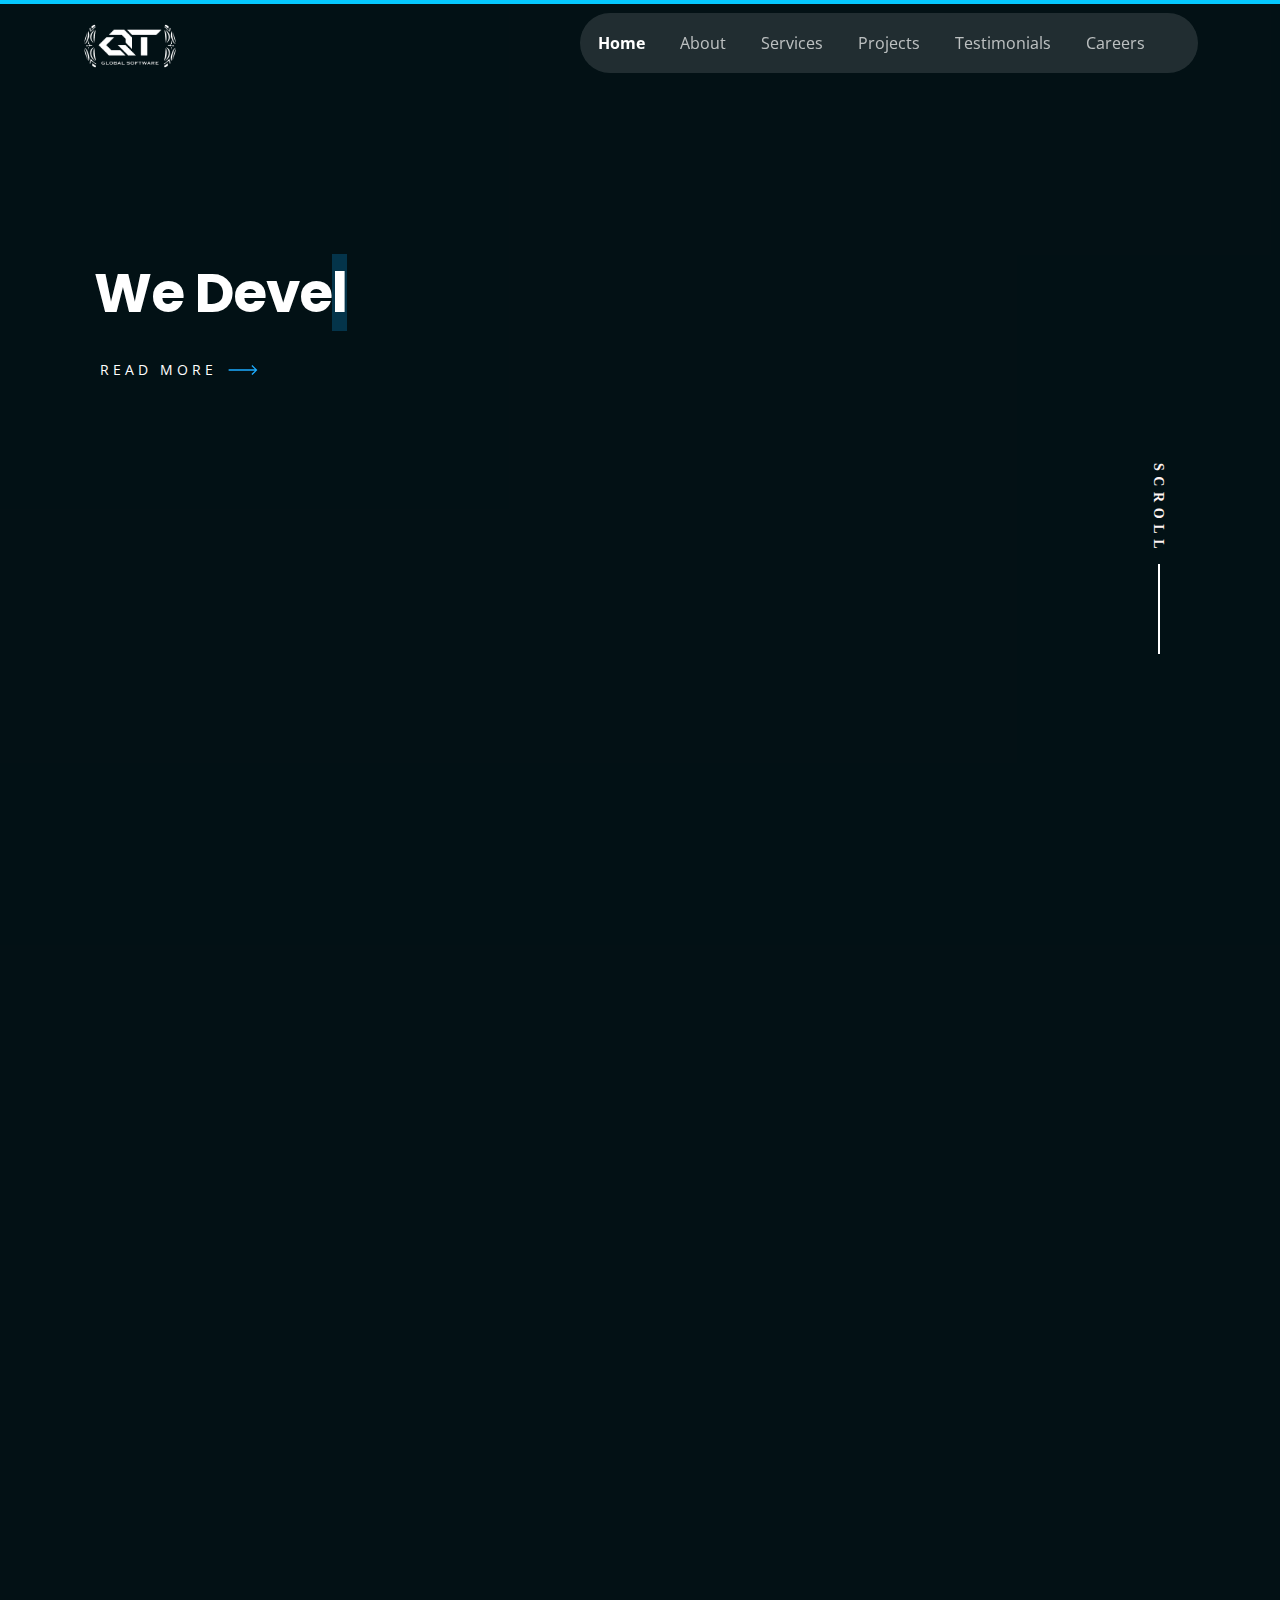
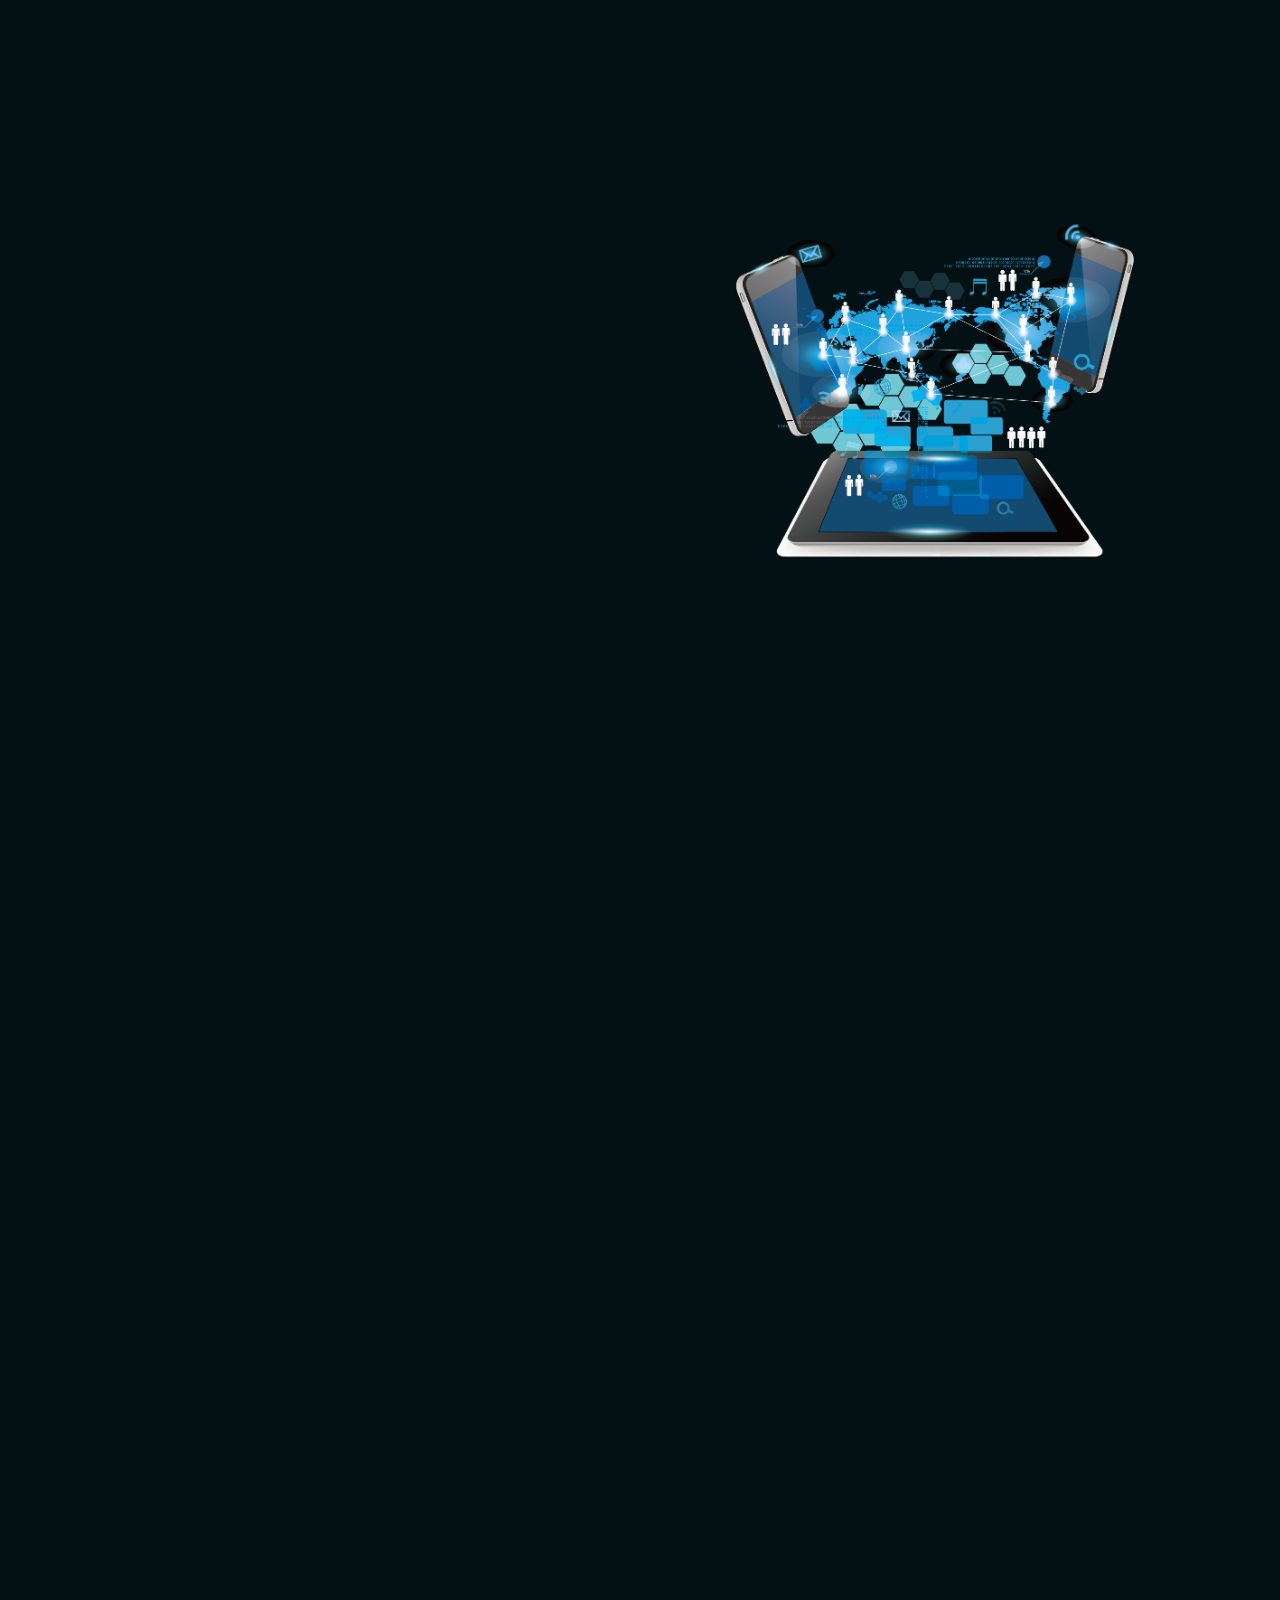
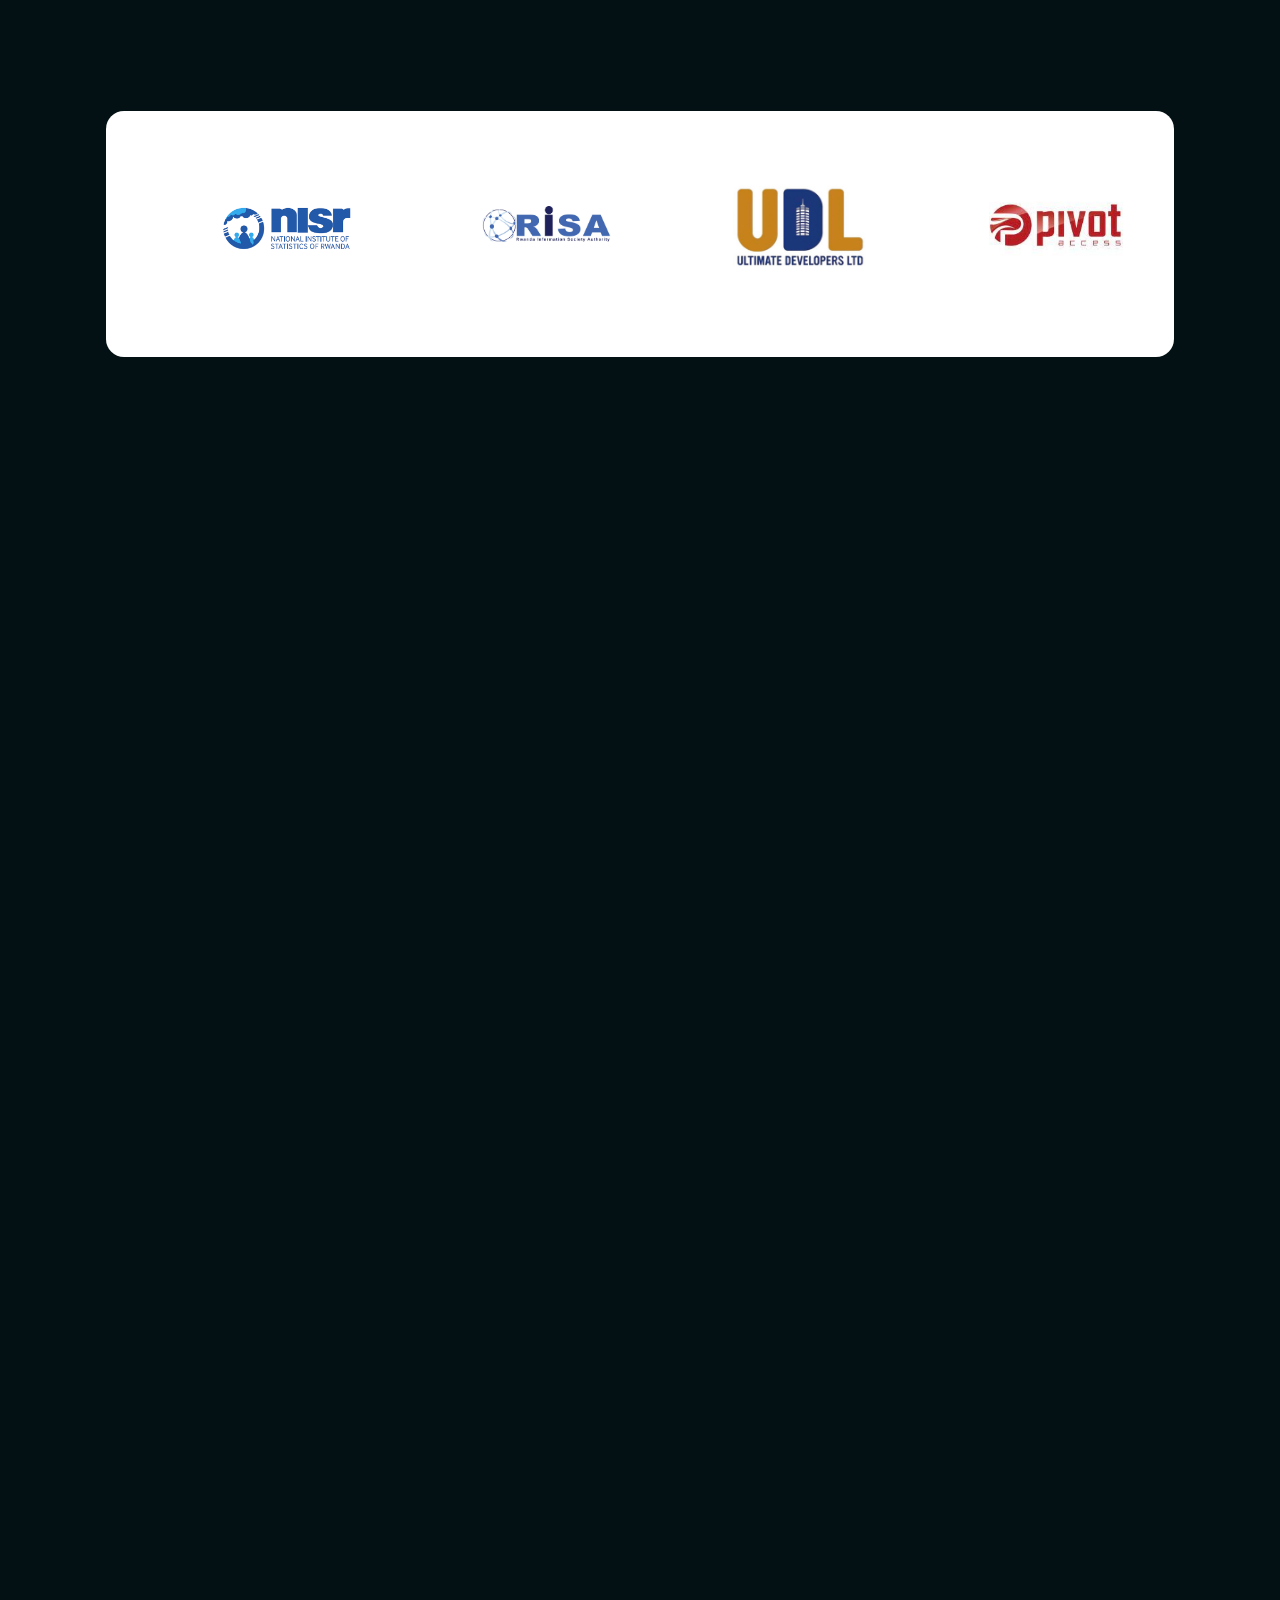
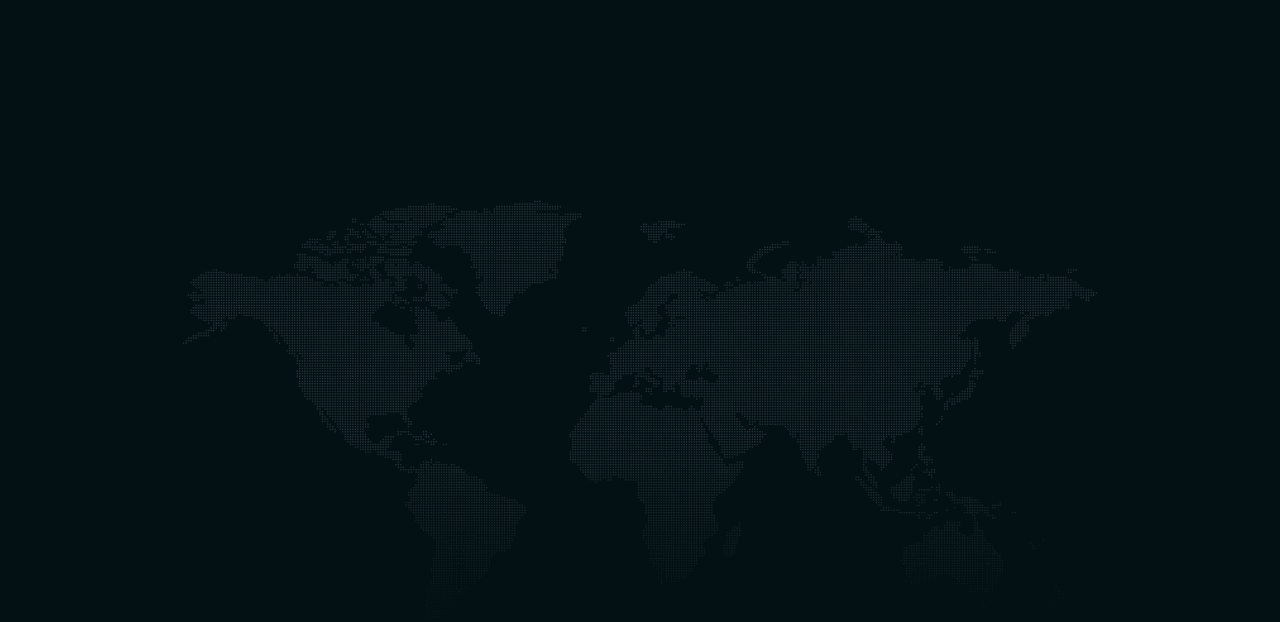
==== commit 601313b9: "new" ====
--- a/index.html
+++ b/index.html
@@ -248,8 +248,25 @@
                     </div>
 
                 </div>
-                <a href="#index.html"  class="btn hero1 mt-4 button fixed  py-sm-3 px-sm-5 rounded-pill me-3 animated slideInRight align-self-end">Read More</a>
-
+                <a href="#about" >
+                    <button class="cta mt-5">
+                        <span class="hover-underline-animation"> Read More</span>
+                        <svg
+                          id="arrow-horizontal"
+                          xmlns="http://www.w3.org/2000/svg"
+                          width="30"
+                          height="10"
+                          viewBox="0 0 46 16"
+                        >
+                          <path
+                            id="Path_10"
+                            data-name="Path 10"
+                            d="M8,0,6.545,1.455l5.506,5.506H-30V9.039H12.052L6.545,14.545,8,16l8-8Z"
+                            transform="translate(30)"
+                          ></path>
+                        </svg>
+                      </button>
+                   </a>  
             
             
             </div>
--- a/css/style.css
+++ b/css/style.css
@@ -86,7 +86,7 @@
 .cta svg {
   transform: translateX(-8px);
   transition: all 0.3s ease;
-  fill: #ff0000;
+  fill: #1dacff;
   
 }
 
@@ -1176,8 +1176,14 @@
            
           }
           #text{
-           font-size: 30px;
-          }
+           font-size: 50px;
+           margin-top: 100px;
+           width: 500px;
+          }
+         #scroll-wrapper{
+          top: 50;
+          left: 50;
+         }
          
           .card-t{
             width: 100%;
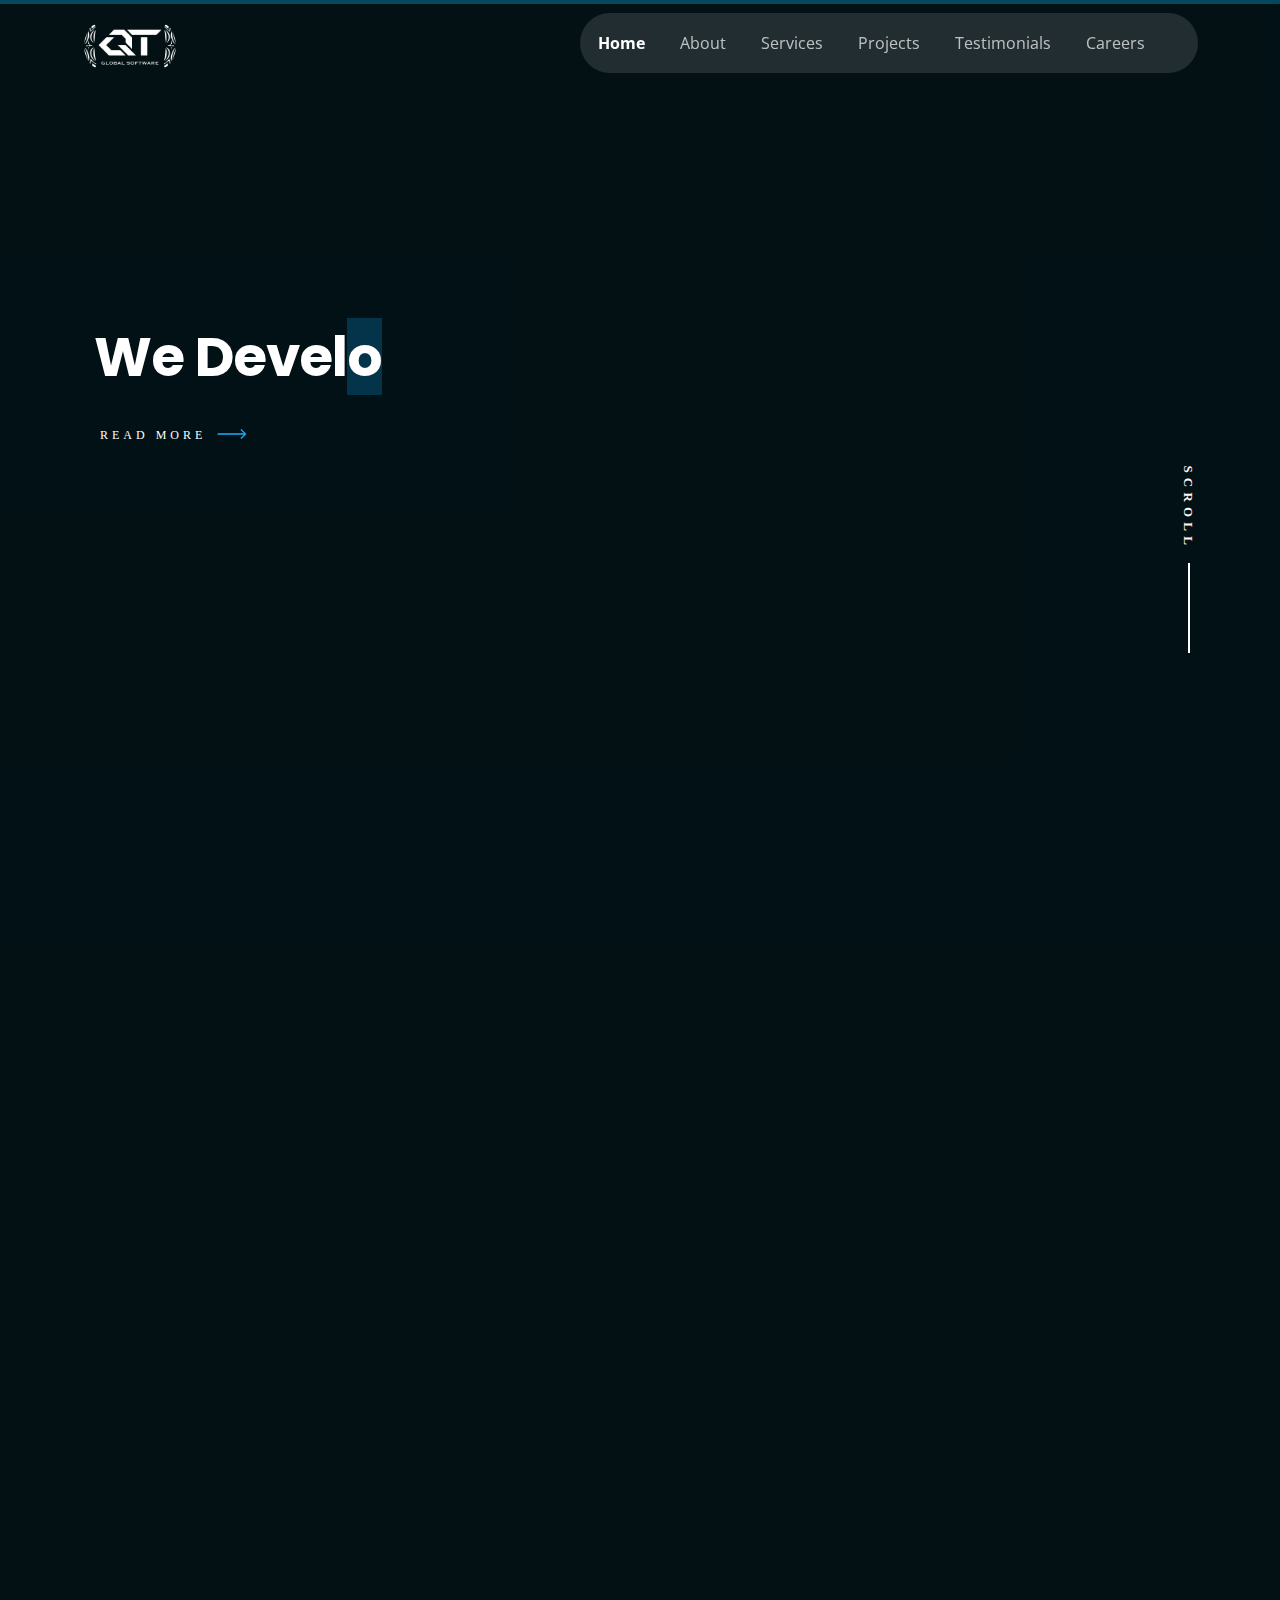
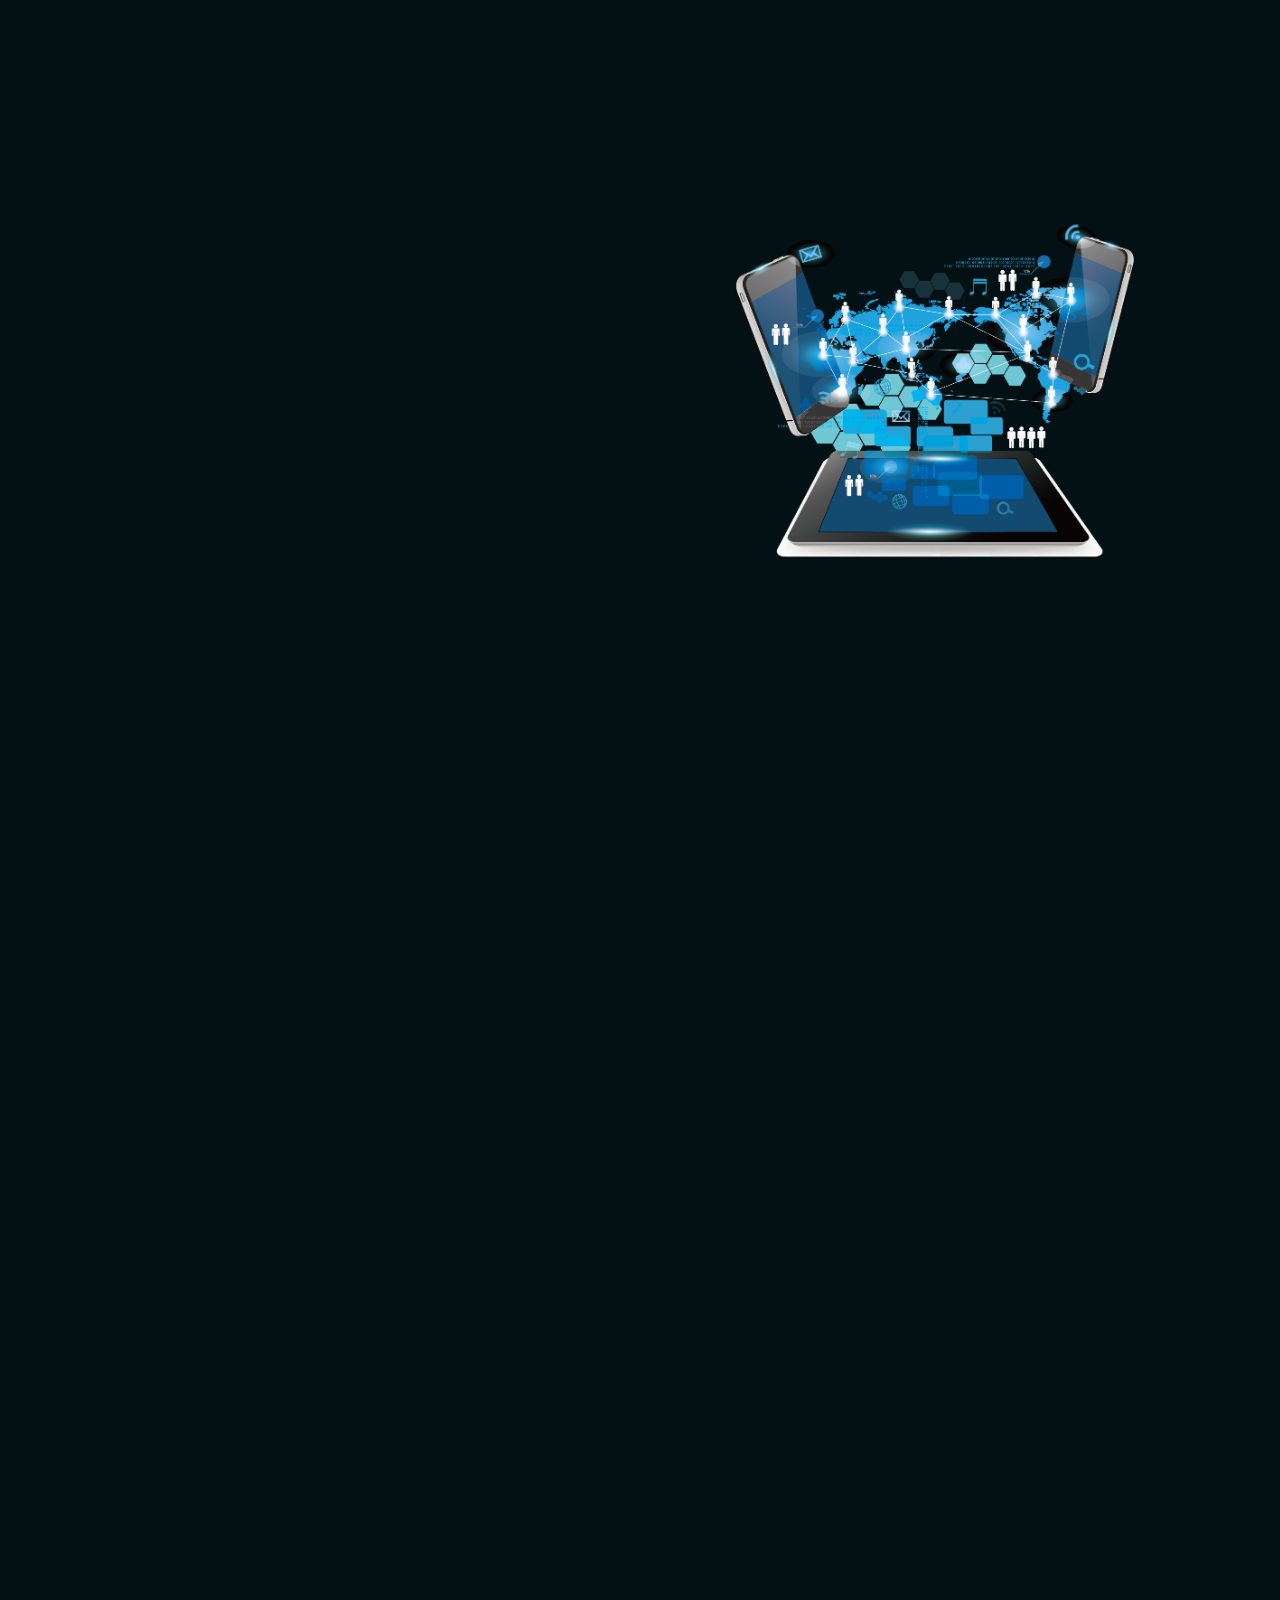
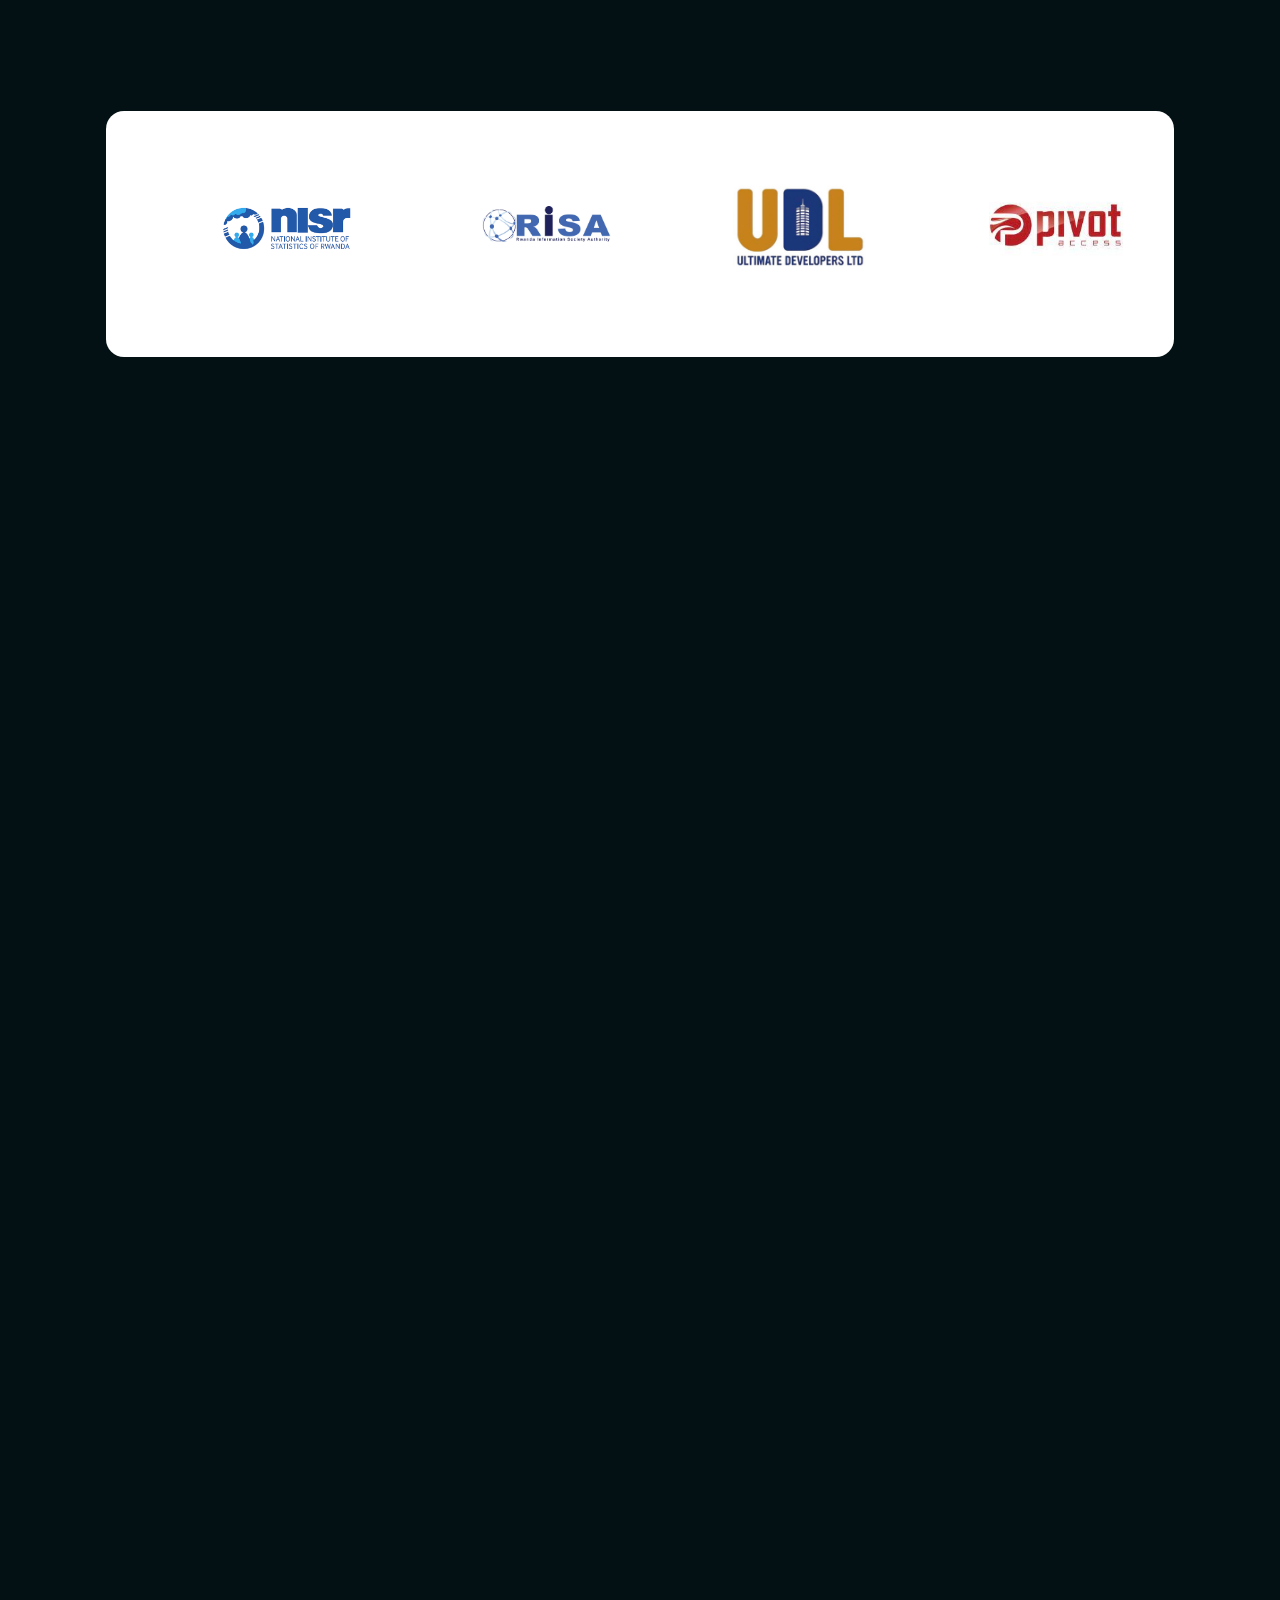
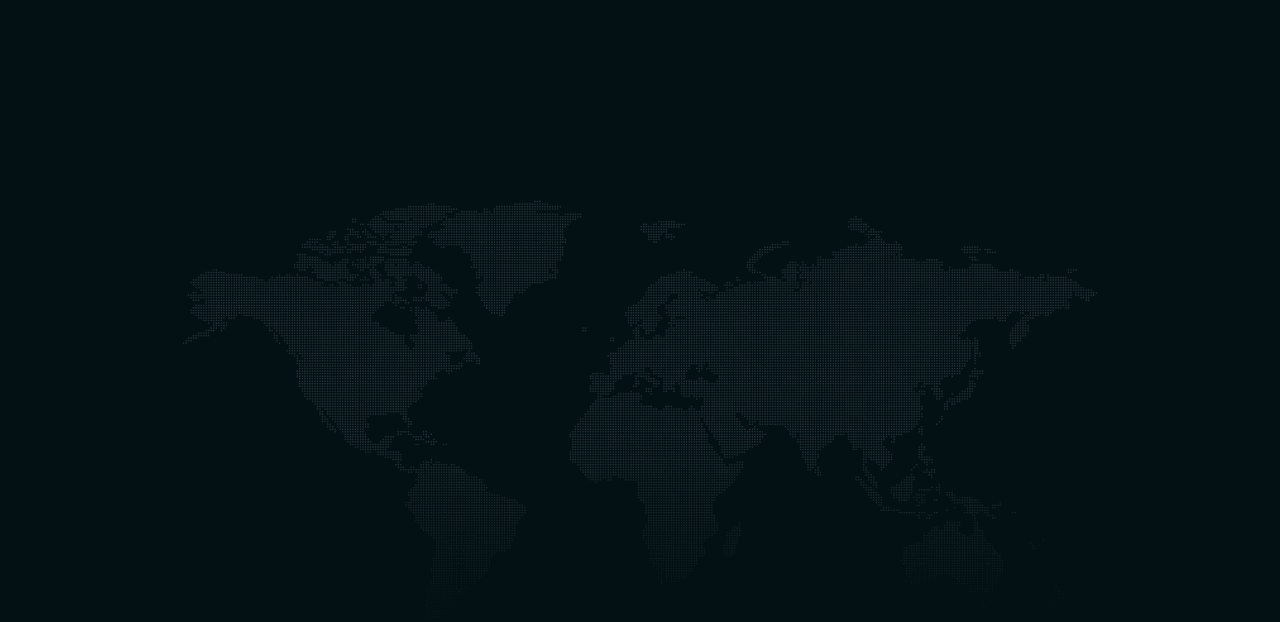
==== commit ad819f72: "new" ====
--- a/index.html
+++ b/index.html
@@ -54,7 +54,7 @@
     <!-- Navbar Start -->
     <div class="container-fluid sticky-top">
         <div class="container">
-            <nav class="navbar navbar-expand-lg navbar-dark p-0">
+            <nav class="navbar navbar-expand-lg navbar-dark p-0 ">
                 <a href="index.html" class="navbar-brand">
                     <h1 class="text-white"><img src="img/logo.png" class="logo"></h1>
                 </a>
@@ -63,19 +63,22 @@
                     <span class="navbar-toggler-icon"></span>
                 </button>
                 <div class="collapse navbar-collapse" id="navbarCollapse">
-                    <div class="navbar-nav ms-auto mb-1">
+                    <div class="navbar-nav ms-auto mb-1 navMenu">
+                        
                         <a href="index.html" class="nav-item nav-link active">Home</a>
                         <a href="#about" class="nav-item nav-link">About</a>
                         <a href="#services" class="nav-item nav-link">Services</a>
                         <a href="#projects" class="nav-item nav-link">Projects</a>
                         <a href="#testimonials" class="nav-item nav-link">Testimonials</a>
                         <a href="feature.html" class="nav-item nav-link">Careers</a>
+                    
                     </div>
                   
 
                     
                 </div>
             </nav>
+          
         </div>
       
     </div>
@@ -138,7 +141,7 @@
                     <div class=" animated slideInLeft ml-3">
 
                     
-                        <a href="#about" >
+                        <a href="#about" class="scroll-wrapper-link" >
                             <div id="scroll-wrapper">
                                 <div id="scroll-wrapper-inner">
                                 <div id="scroll-title">
--- a/css/style.css
+++ b/css/style.css
@@ -78,8 +78,9 @@
 .cta span {
   padding-bottom: 7px;
   letter-spacing: 4px;
-  font-size: 14px;
+  font-size: 12px;
   padding-right: 15px;
+  font-family: 'raleway';
   text-transform: uppercase;
 }
 
@@ -968,7 +969,7 @@
         top: 0;
         width: 100%;
         height: 4px;
-        background: #05c9ff;
+        background: #05c9ff4f;
         z-index: 10000;
       }
       /* typing */
@@ -1100,7 +1101,7 @@
         font-style: normal;
         font-size: 55px;
         line-height: 2ch;
-        margin-top: -100px;
+        margin-top: 30px;
         letter-spacing: -1px;
        
       }
@@ -1178,11 +1179,12 @@
           #text{
            font-size: 50px;
            margin-top: 100px;
-           width: 500px;
-          }
-         #scroll-wrapper{
-          top: 50;
-          left: 50;
+           width: 400px;
+          }
+         .scroll-wrapper-link
+      {
+         display: none;
+        
          }
          
           .card-t{
@@ -1241,10 +1243,10 @@
       #scroll-wrapper {
         display: table;
         width:100%;
-        height:100%;
+        height:80%;
       
         margin-top: 450px;
-        margin-left: 100px;
+        margin-left: 130px;
        
         
       }
@@ -1269,7 +1271,7 @@
           text-transform: uppercase;
           color: rgb(255, 244, 244);
         font-family: "raleway";
-        font-size:14px;
+        font-size:13px;
         font-weight:bold;
         letter-spacing:0.4em;
          text-align:center;
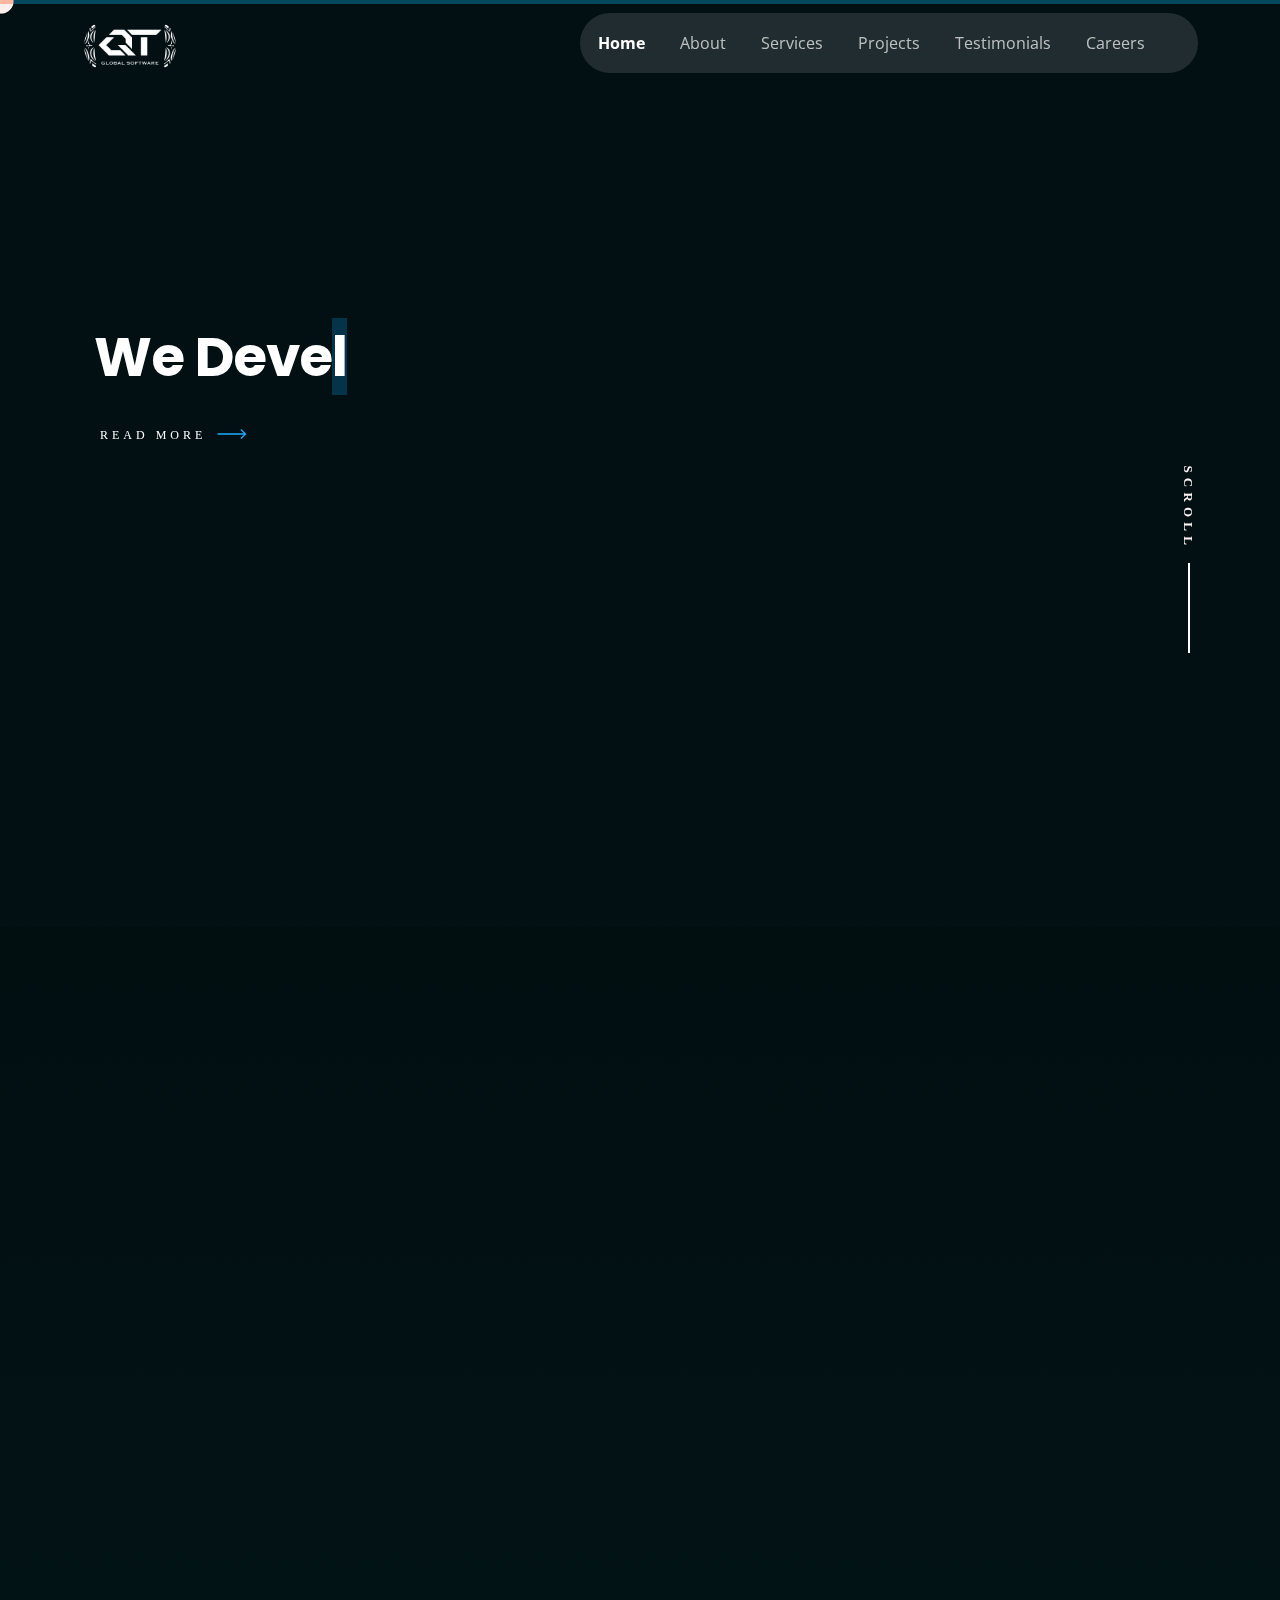
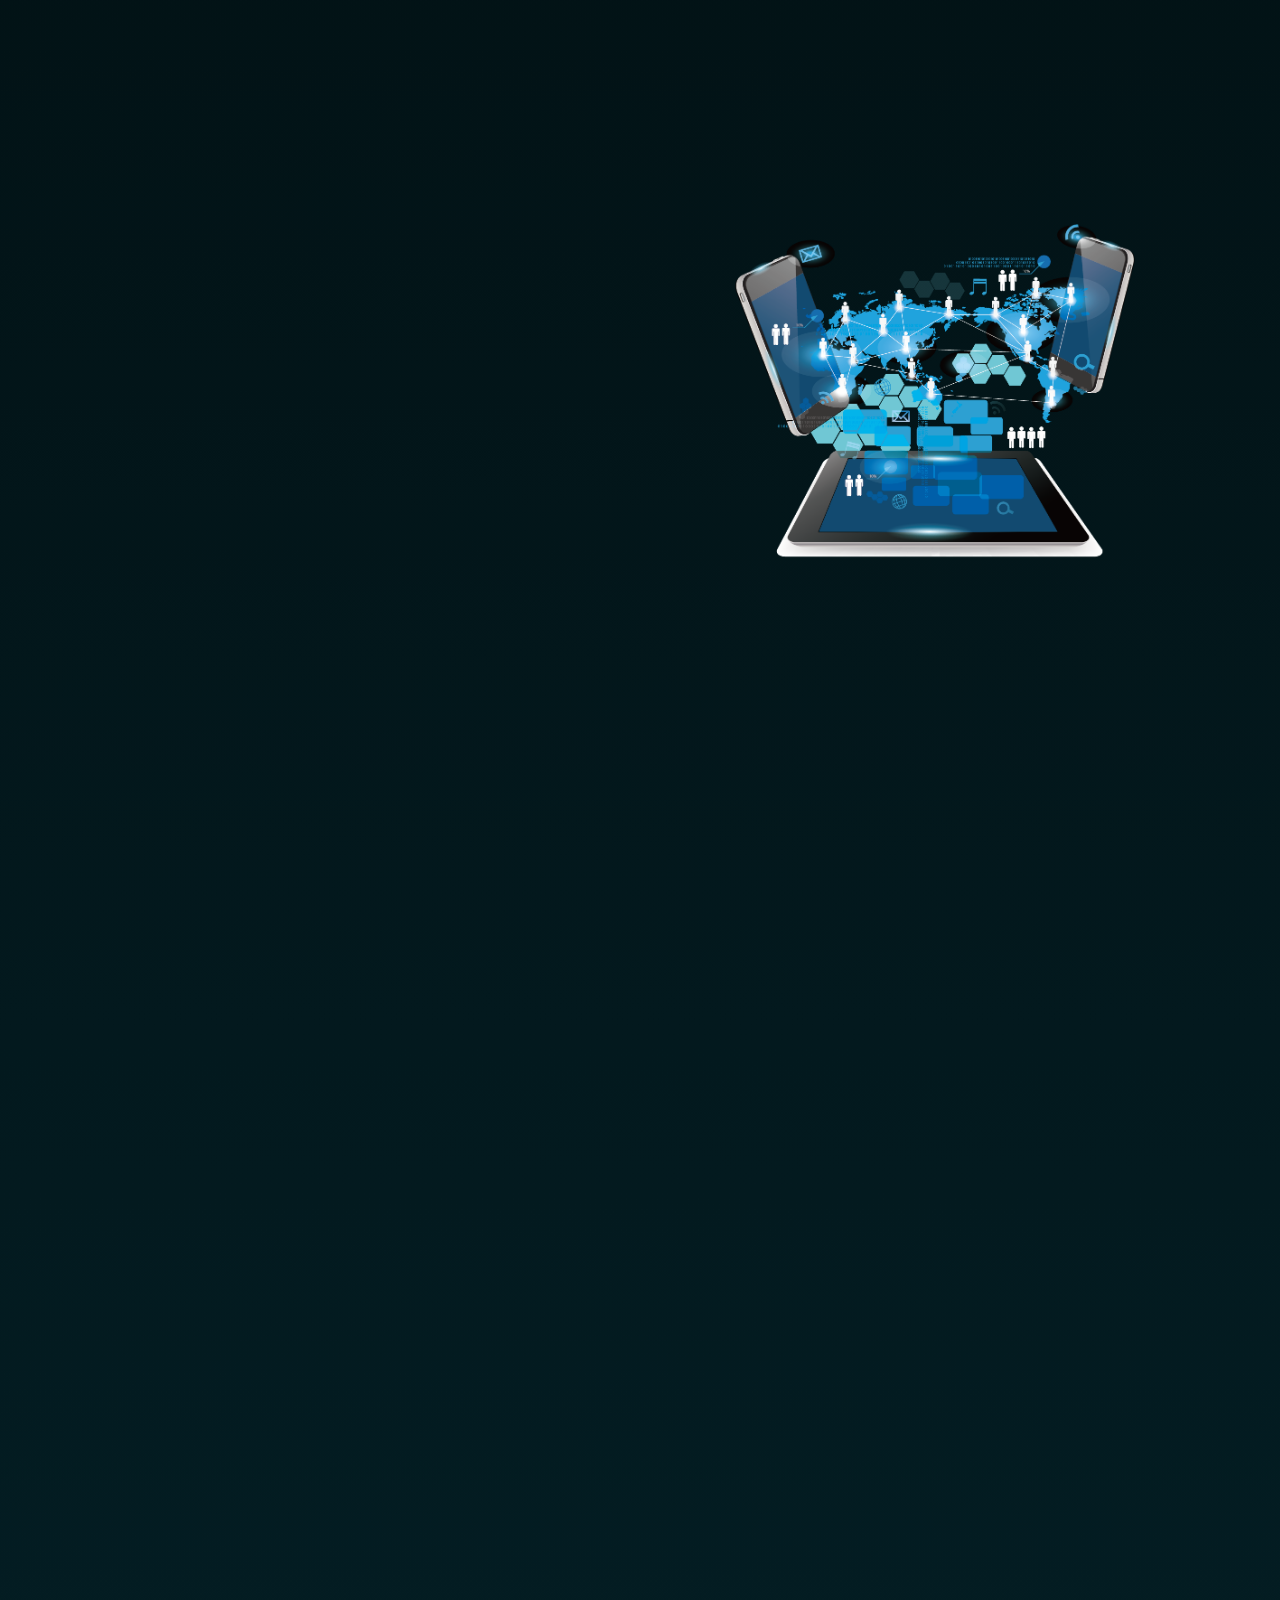
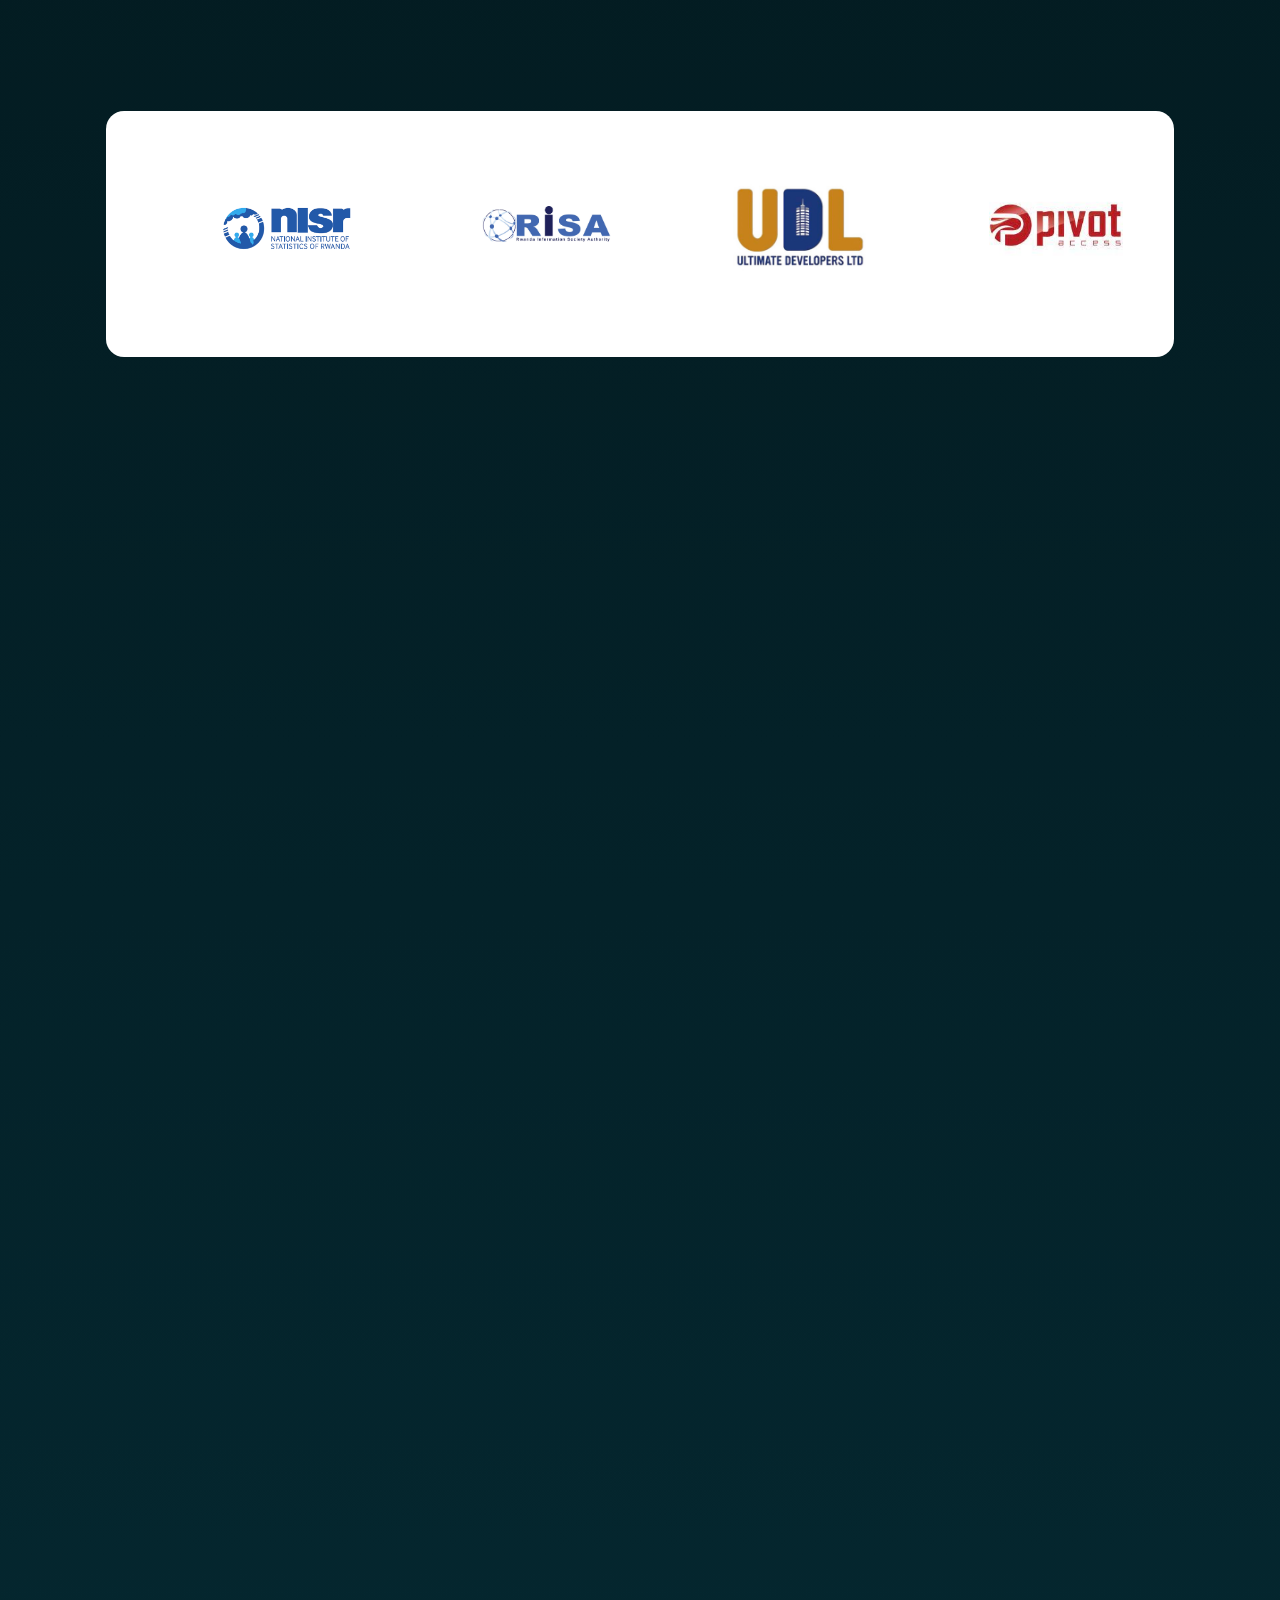
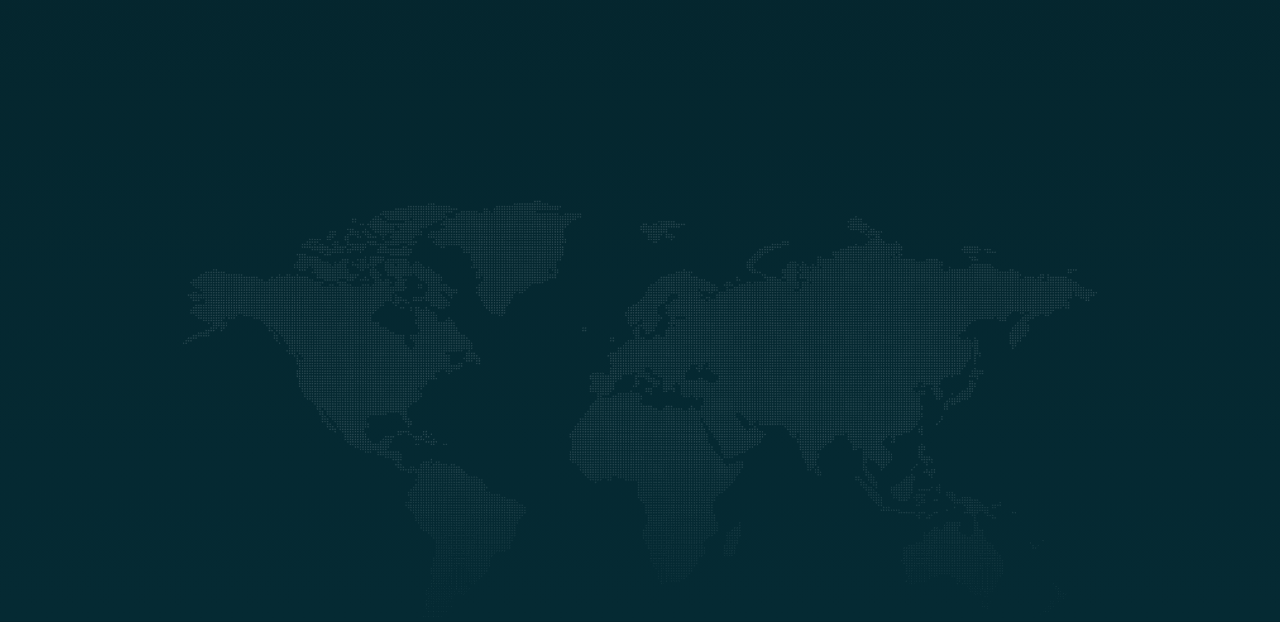
==== commit f49373d2: "new" ====
--- a/index.html
+++ b/index.html
@@ -281,7 +281,7 @@
 
  
 
-<section id="services">
+<section id="services" >
     <!-- <img src="img/waves.png" class="position-absolute img-fluid img-wave2" width="40%"> -->
    <!-- Service Start -->
    <div class="container-fluid  mt-5 py-5">
@@ -392,6 +392,7 @@
 
 <section >
  <!-- Our Partners -->
+ <section id="clients">
  <div class="container-fluid py-5">
     <div class="container py-5">
         <div class="mx-auto text-center wow fadeIn" data-wow-delay="0.1s" style="max-width: 500px;">
@@ -399,7 +400,7 @@
             <h1 class="text-white">Collaborating For High Impact</h1>
         </div>
          <!-- client start -->
-<section id="clients">
+
     <div class="container-fluid py-5 reveal fade-left" >
         <div class="container">
           
@@ -540,7 +541,7 @@
 
 
     <!-- Footer Start -->
-    <div class="container-fluid bg-dark text-white-50 footer pt-5">
+    <div class="container-fluid text-white-50 footer pt-5" id="footer">
         <div class="container py-5">
             <div class="row g-5">
                 <div class="col-md-6 col-lg-3 wow fadeIn" data-wow-delay="0.1s">
@@ -613,6 +614,7 @@
 
     <!-- Template Javascript -->
     <script src="js/main.js"></script>
+    <script src="js/index.js"></script>
 </body>
 
 
--- a/css/style.css
+++ b/css/style.css
@@ -10,7 +10,7 @@
 }
 
 body{
-    background-color: #031115;
+  background: linear-gradient(180deg, rgba(1,9,10,1) 0%, rgba(5,42,51,1) 100%);
 }
 /*** Spinner ***/
 #spinner {
@@ -51,7 +51,24 @@
     font-weight: 700 !important;
     font-style: normal;
 }
-
+/* #services{
+  background-color:#08313b1b;
+}
+#testimonials{
+  background-color:#0c55653a;
+}
+#projects{
+  background-color:#0c546547;
+}
+#clients{
+  background-color:#0c546547;
+}
+#contact{
+  background-color:#0c546547;
+}
+#footer{
+  background-color:#0c546547;
+} */
 h4,
 h5,
 h6,
@@ -128,9 +145,9 @@
 .btn {
     font-weight: 500;
     transition: .5s;
-    background-color: #054163;
+    /* background-color: #054163; */
     color: white;
-    border-color: #054163 ;
+    /* border-color: #054163 ; */
    
 }
 .hero-span{
@@ -725,7 +742,7 @@
     background-color: #031115cc;
     top: 0;
     left: 0;
-    height: 105%;
+    height: 103%;
     
     width: 100%;
 }
@@ -1874,4 +1891,66 @@
 .loader {
 
   color: rgb(255, 252, 252);
-}+}
+
+/* cursor */
+.mscursor-cursor {
+  pointer-events: none;
+  position: fixed;
+  display: block;
+  border-radius: 0;
+  top: 0;
+  left: 0;
+  z-index: 9999999999999999;  
+}
+.mscursor-difference{
+  mix-blend-mode: difference;
+}
+.mscursor-circle {
+    transform-origin: center;
+    position: absolute;
+    display: block;
+    width: 26px;
+    height: 26px;
+    border-radius: 20px;
+}
+.mscursor-border-transform{
+  animation: border-transform 3s linear infinite;
+}
+@keyframes border-transform {
+  0%,
+  100% {
+    border-radius: 63% 37% 54% 46% / 55% 48% 52% 45%;
+  }
+  14% {
+    border-radius: 40% 60% 54% 46% / 49% 60% 40% 51%;
+  }
+  28% {
+    border-radius: 54% 46% 38% 62% / 49% 70% 30% 51%;
+  }
+  42% {
+    border-radius: 61% 39% 55% 45% / 61% 38% 62% 39%;
+  }
+  56% {
+    border-radius: 61% 39% 67% 33% / 70% 50% 50% 30%;
+  }
+  70% {
+    border-radius: 50% 50% 34% 66% / 56% 68% 32% 44%;
+  }
+  84% {
+    border-radius: 46% 54% 50% 50% / 35% 61% 39% 65%;
+  }
+}
+.mscursor-scale{
+  transition: .5s ease;
+  transform: scale(1.6);
+}
+.mscursor-scale-outline{
+  transform:scale(1.9);
+  background-color: transparent !important;
+}
+
+.mscursor-nocursor{
+  cursor:none!important;
+}
+
